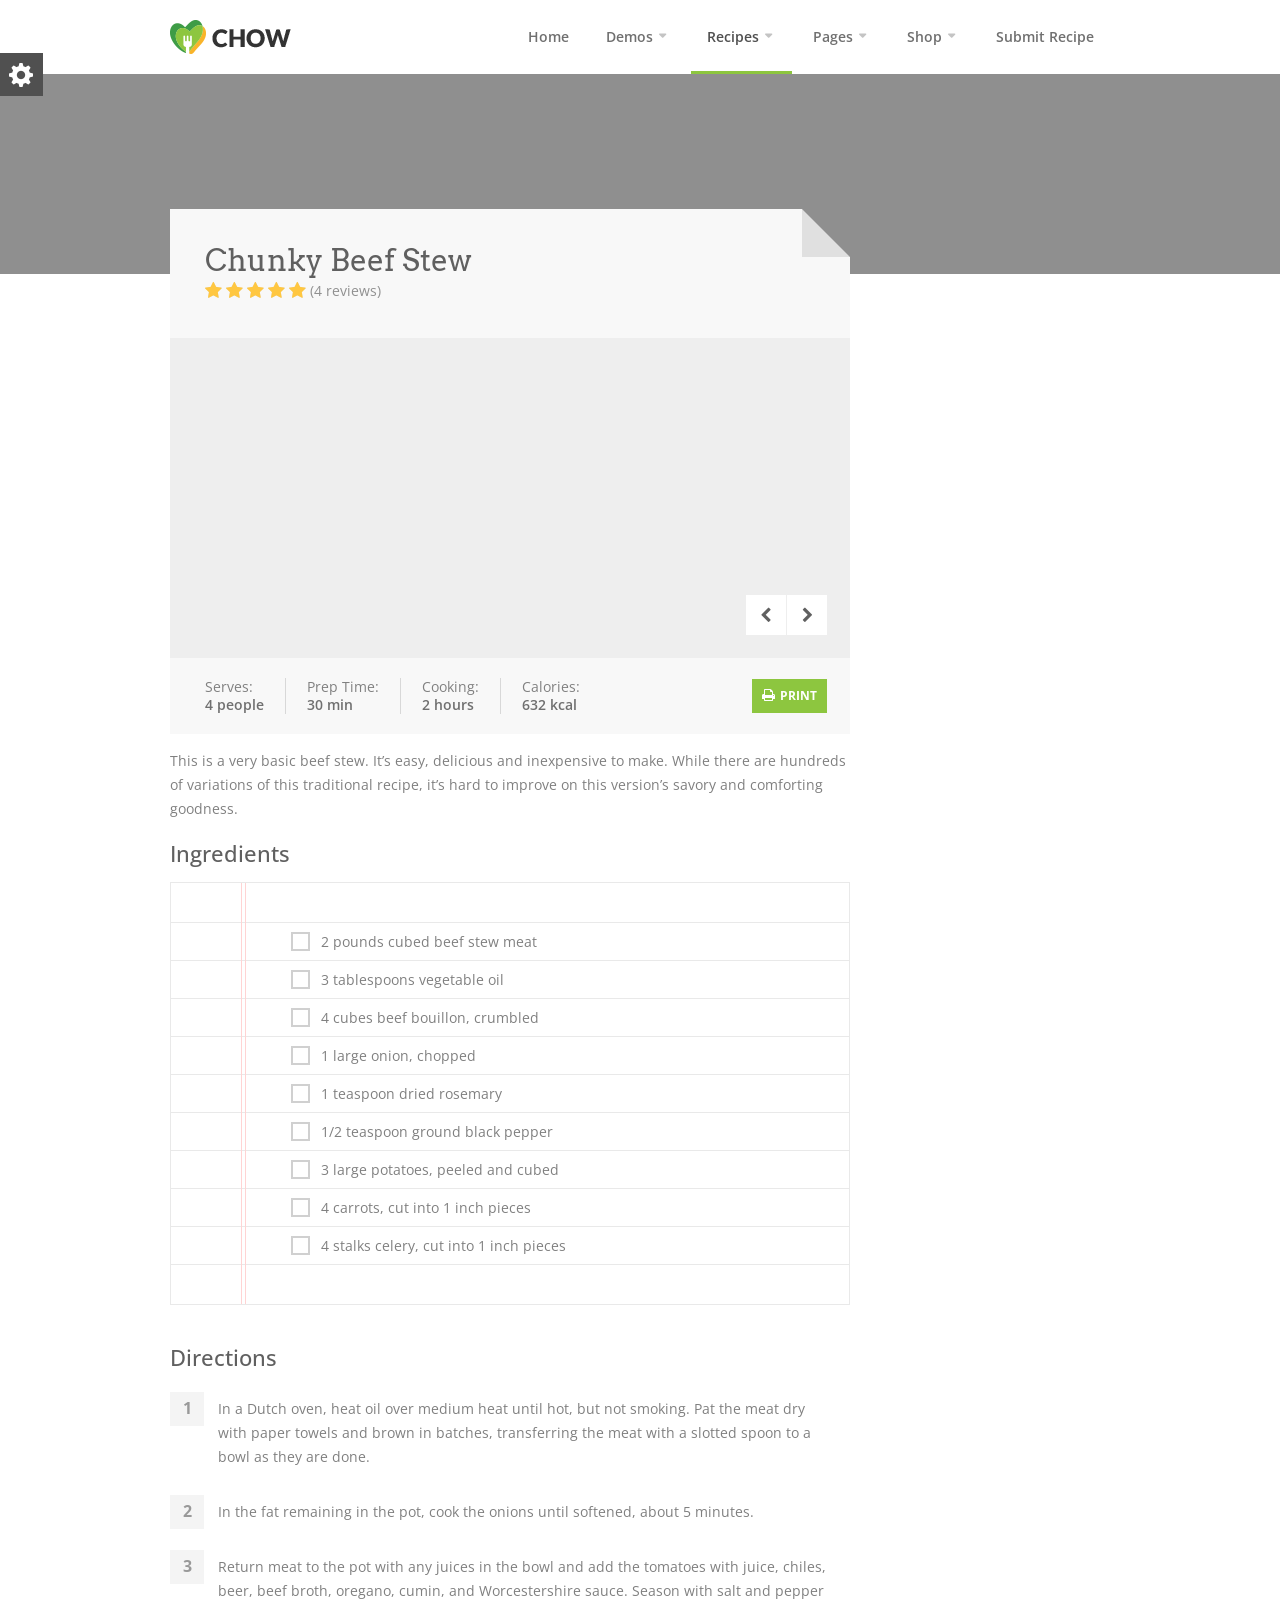
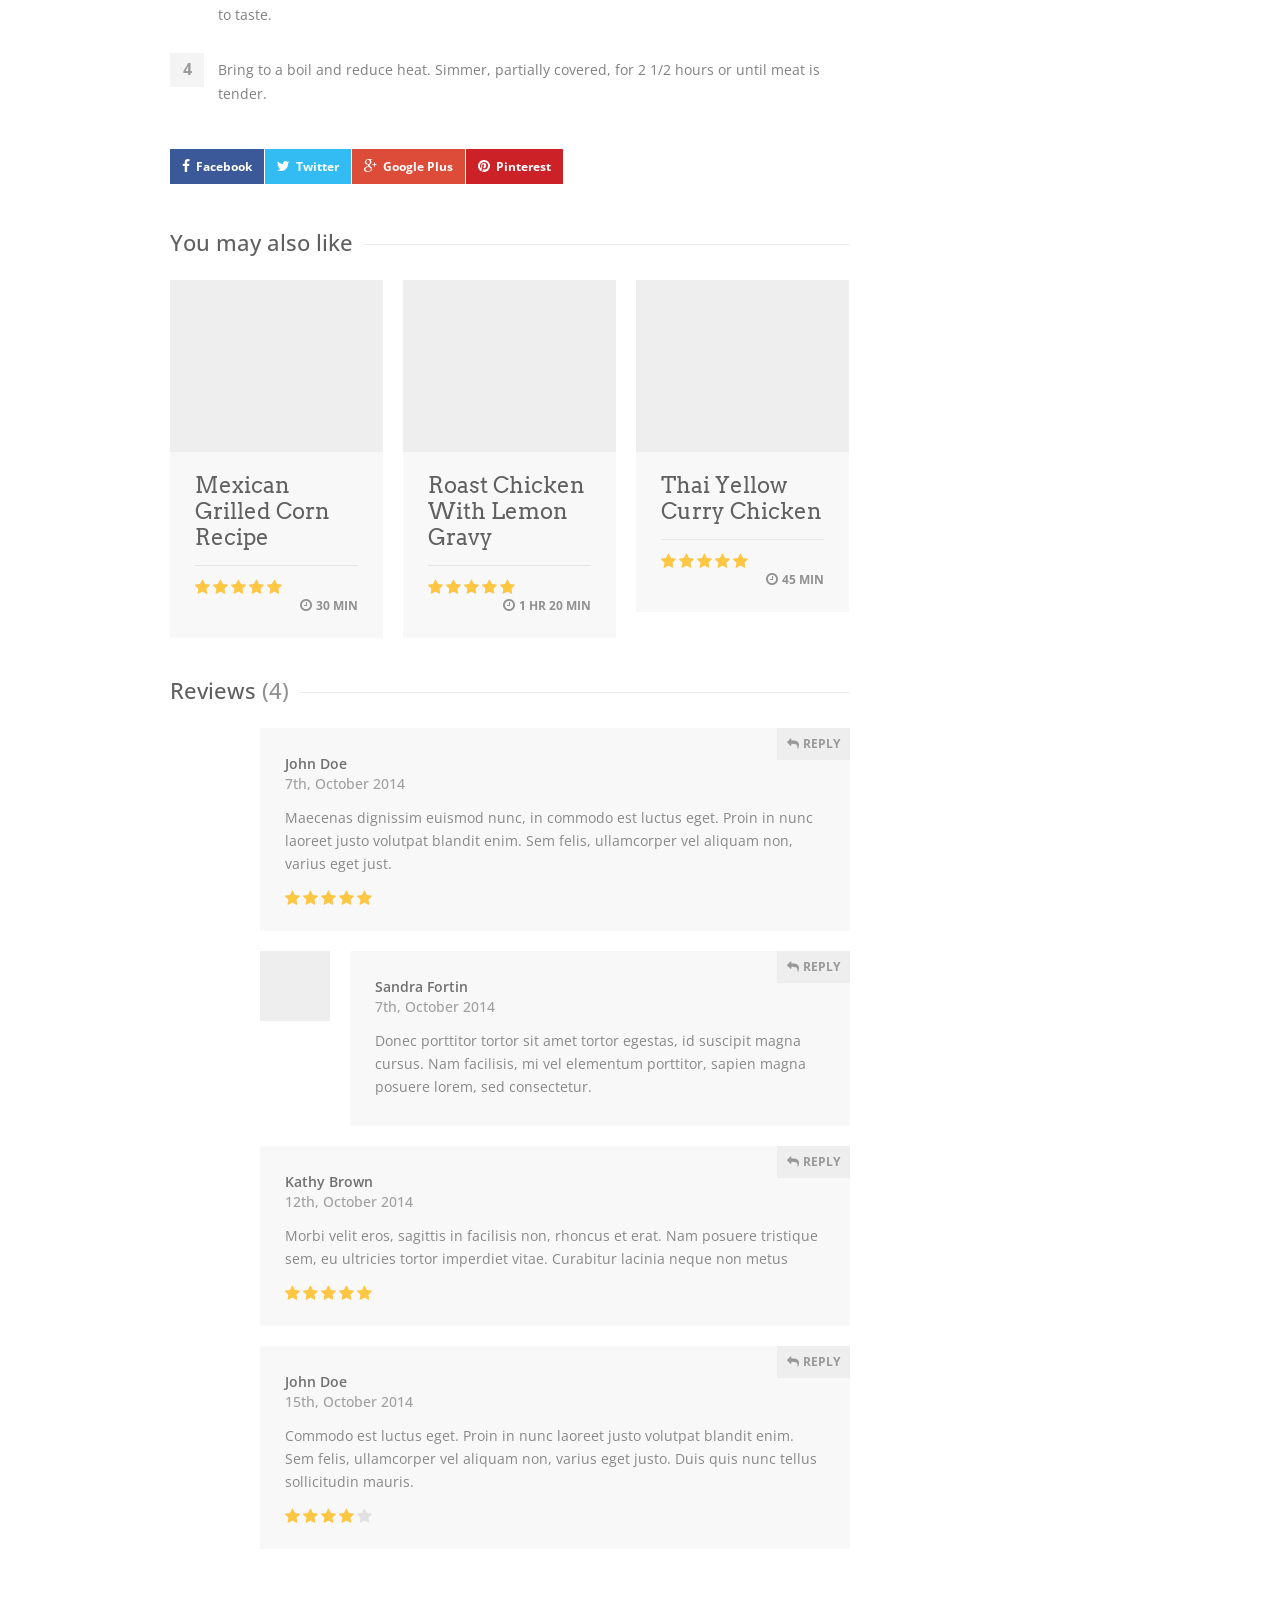
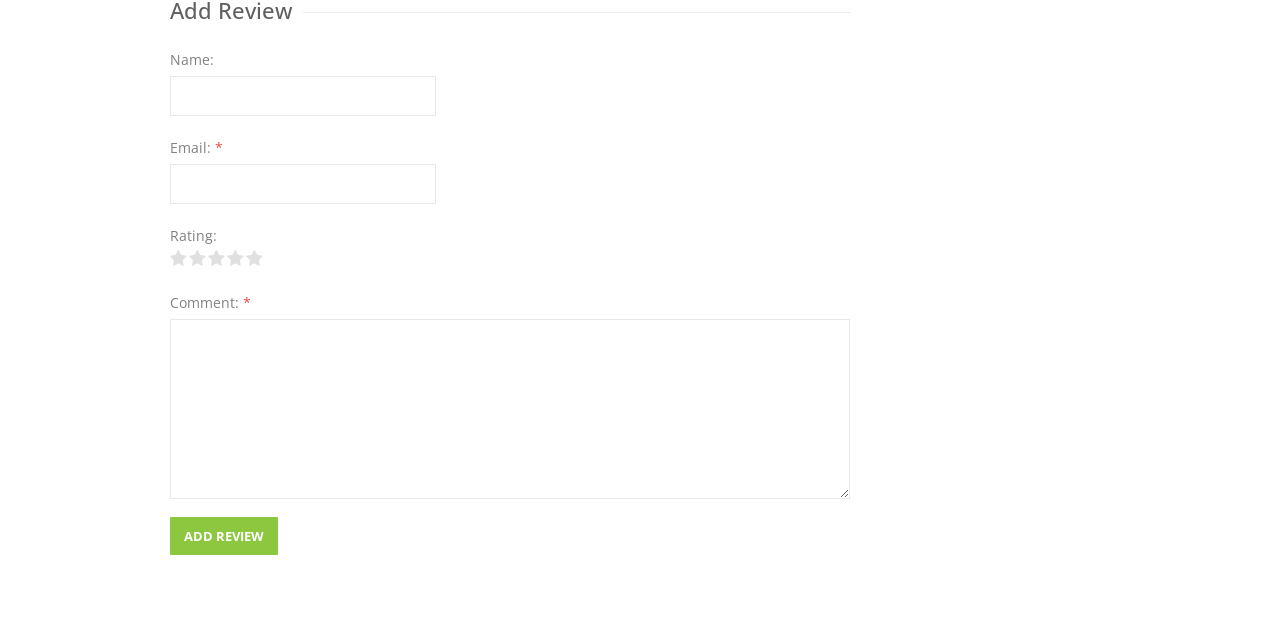
==== recipe-page-1.html @ bdd8e7c2 "setup CNAME" ====
<!DOCTYPE html>
<!--[if IE 8 ]><html class="ie ie8" lang="en"> <![endif]-->
<!--[if (gte IE 9)|!(IE)]><!--><html lang="en"> <!--<![endif]-->
<head>

<!-- Basic Page Needs
================================================== -->
<meta charset="utf-8">
<title>Chow</title>

<!-- Mobile Specific Metas
================================================== -->
<meta name="viewport" content="width=device-width, initial-scale=1, maximum-scale=1">

<!-- CSS
================================================== -->
<link rel="stylesheet" href="css/style.css">
<link rel="stylesheet" href="css/colors/green.css" id="colors">

<!--[if lt IE 9]>
	<script src="http://html5shim.googlecode.com/svn/trunk/html5.js"></script>
<![endif]-->

</head>

<body>

<!-- Wrapper -->
<div id="wrapper">


<!-- Header
================================================== -->
<header id="header">

<!-- Container -->
<div class="container">

	<!-- Logo / Mobile Menu -->
	<div class="three columns">
		<div id="logo">
			<h1><a href="index.html"><img src="images/logo.png" alt="Chow" /></a></h1>
		</div>
	</div>


<!-- Navigation
================================================== -->
<div class="thirteen columns navigation">

	<nav id="navigation" class="menu nav-collapse">
		<ul>
			<li><a href="index.html">Home</a></li>

			<li><a href="#">Demos</a>
				<ul>
					<li><a href="index.html">Grid Homepage</a></li>
					<li><a href="index-2.html">List Homepage</a></li>
					<li><a href="index-3.html">Boxed Version</a></li>
				</ul>
			</li>

			<li><a href="#" id="current">Recipes</a>
				<ul>
					<li><a href="browse-recipes.html">Browse Recipes</a></li>
					<li><a href="recipe-page-1.html">Recipe Page #1</a></li>
					<li><a href="recipe-page-2.html">Recipe Page #2</a></li>
				</ul>
			</li>

			<li><a href="#">Pages</a>
				<ul>
					<li><a href="shortcodes.html">Shortcodes</a></li>
					<li><a href="typography.html">Typography</a></li>
					<li><a href="contact.html">Contact</a></li>
				</ul>
			</li>

			<li><a href="#">Shop</a>
				<ul>
					<li><a href="shop.html">Shop</a></li>
					<li><a href="product-page.html">Product Page</a></li>
				</ul>
			</li>

			<li><a href="submit-recipe.html">Submit Recipe</a></li>
		</ul>
	</nav>

</div>

</div>
<!-- Container / End -->
</header>


<!-- Recipe Background -->
<div class="recipeBackground">
	<img src="images/recipeBackground.jpg" alt="" />
</div>


<!-- Content
================================================== -->
<div class="container" itemscope itemtype="http://schema.org/Recipe">

	<!-- Recipe -->
	<div class="twelve columns">
	<div class="alignment">

		<!-- Header -->
		<section class="recipe-header">
			<div class="title-alignment">
				<h2>Chunky Beef Stew</h2>
				<div class="rating five-stars">
					<div class="star-rating"></div>
					<div class="star-bg"></div>
				</div>
				<span><a href="#reviews">(4 reviews)</a></span>
			</div>
		</section>
		

		<!-- Slider -->
		<div class="recipeSlider rsDefault">
		    <img itemprop="image" class="rsImg" src="images/recipePhoto-01.jpg" alt="" />
		    <img itemprop="image" class="rsImg" src="images/recipePhoto-02.jpg" alt="" />
		</div>


		<!-- Details -->
		<section class="recipe-details" itemprop="nutrition">
			<ul>
				<li>Serves: <strong itemprop="recipeYield">4 people</strong></li>
				<li>Prep Time: <strong itemprop="prepTime">30 min</strong></li>
				<li>Cooking: <strong itemprop="cookTime">2 hours</strong></li>
				<li>Calories: <strong itemprop="calories">632 kcal</strong></li>
			</ul>
			<a href="#" class="print"><i class="fa fa-print"></i> Print</a>
			<div class="clearfix"></div>
		</section>


		<!-- Text -->
		<p itemprop="description">This is a very basic beef stew. It’s easy, delicious and inexpensive to make. While there are hundreds of variations of this traditional recipe, it’s hard to improve on this version’s savory and comforting goodness.</p>


		<!-- Ingredients -->
		<h3>Ingredients</h3>
		<ul class="ingredients">
			<li>
				<input id="check-1" type="checkbox" name="check" value="check-1">
				<label itemprop="ingredients" for="check-1">2 pounds cubed beef stew meat</label>
			</li>

			<li>
				<input id="check-2" type="checkbox" name="check" value="check-2">
				<label itemprop="ingredients" for="check-2">3 tablespoons vegetable oil</label>
			</li>

			<li>
				<input id="check-3" type="checkbox" name="check" value="check-3">
				<label itemprop="ingredients" for="check-3">4 cubes beef bouillon, crumbled</label>
			</li>

			<li>
				<input id="check-4" type="checkbox" name="check" value="check-4">
				<label itemprop="ingredients" for="check-4">1 large onion, chopped</label>
			</li>

			<li>
				<input id="check-5" type="checkbox" name="check" value="check-5">
				<label itemprop="ingredients" for="check-5">1 teaspoon dried rosemary</label>
			</li>

			<li>
				<input id="check-6" type="checkbox" name="check" value="check-6">
				<label itemprop="ingredients" for="check-6">1/2 teaspoon ground black pepper</label>
			</li>	

			<li>
				<input id="check-7" type="checkbox" name="check" value="check-7">
				<label itemprop="ingredients" for="check-7">3 large potatoes, peeled and cubed </label>
			</li>	

			<li>
				<input id="check-8" type="checkbox" name="check" value="check-8">
				<label itemprop="ingredients" for="check-8">4 carrots, cut into 1 inch pieces</label>
			</li>	

			<li>
				<input id="check-9" type="checkbox" name="check" value="check-9">
				<label itemprop="ingredients" for="check-9">4 stalks celery, cut into 1 inch pieces</label>
			</li>										
		</ul>


		<!-- Directions -->
		<h3>Directions</h3>
		<ol class="directions" itemprop="recipeInstructions">
			<li >In a Dutch oven, heat oil over medium heat until hot, but not smoking. Pat the meat dry with paper towels and brown in batches, transferring the meat with a slotted spoon to a bowl as they are done.</li>
			<li>In the fat remaining in the pot, cook the onions until softened, about 5 minutes. </li>
			<li>Return meat to the pot with any juices in the bowl and add the tomatoes with juice, chiles, beer, beef broth, oregano, cumin, and Worcestershire sauce. Season with salt and pepper to taste.</li>
			<li>Bring to a boil and reduce heat. Simmer, partially covered, for 2 1/2 hours or until meat is tender.</li>
		</ol>


		<!-- Share Post -->
		<ul class="share-post">
			<li><a href="#" class="facebook-share">Facebook</a></li>
			<li><a href="#" class="twitter-share">Twitter</a></li>
			<li><a href="#" class="google-plus-share">Google Plus</a></li>
			<li><a href="#" class="pinterest-share">Pinterest</a></li>

			<!-- <li><a href="#add-review" class="rate-recipe">Add Review</a></li> -->
		</ul>
		<div class="clearfix"></div>

		
		<!-- Meta -->
<!--  		<div class="post-meta">
			By <a href="#" itemprop="author">Sandra Fortin</a>, on
			<meta itemprop="datePublished" content="2014-30-10">30th November, 2014</meta>
		</div>  -->


		<div class="margin-bottom-40"></div>


		<!-- Headline -->
 		<h3 class="headline">You may also like</h3>
		<span class="line margin-bottom-35"></span>
		<div class="clearfix"></div>

		<div class="related-posts">
		<!-- Recipe #1 -->
			<div class="four recipe-box columns">

				<!-- Thumbnail -->
				<div class="thumbnail-holder">
					<a href="#">
						<img src="images/recipeThumb-01a.jpg" alt=""/>
						<div class="hover-cover"></div>
						<div class="hover-icon">View Recipe</div>
					</a>
				</div>

				<!-- Content -->
				<div class="recipe-box-content">
					<h3><a href="#">Mexican Grilled Corn Recipe</a></h3>
					
					<div class="rating five-stars">
						<div class="star-rating"></div>
						<div class="star-bg"></div>
					</div>

					<div class="recipe-meta"><i class="fa fa-clock-o"></i> 30 min</div>

					<div class="clearfix"></div>
				</div>
			</div>

			<!-- Recipe #2 -->
			<div class="four recipe-box columns">

				<!-- Thumbnail -->
				<div class="thumbnail-holder">
					<a href="#">
						<img src="images/recipeThumb-07a.jpg" alt=""/>
						<div class="hover-cover"></div>
						<div class="hover-icon">View Recipe</div>
					</a>
				</div>
				
				<!-- Content -->
				<div class="recipe-box-content">
					<h3><a href="#">Roast Chicken With Lemon Gravy</a></h3>
					
					<div class="rating five-stars">
						<div class="star-rating"></div>
						<div class="star-bg"></div>
					</div>

					<div class="recipe-meta"><i class="fa fa-clock-o"></i> 1 hr 20 min</div>

					<div class="clearfix"></div>
				</div>
			</div>

			<!-- Recipe #3 -->
			<div class="four recipe-box columns">

				<!-- Thumbnail -->
				<div class="thumbnail-holder">
					<a href="#">
						<img src="images/recipeThumb-03a.jpg" alt=""/>
						<div class="hover-cover"></div>
						<div class="hover-icon">View Recipe</div>
					</a>
				</div>
				
				<!-- Content -->
				<div class="recipe-box-content">
					<h3><a href="#">Thai Yellow Curry Chicken</a></h3>
					
					<div class="rating five-stars">
						<div class="star-rating"></div>
						<div class="star-bg"></div>
					</div>

					<div class="recipe-meta"><i class="fa fa-clock-o"></i> 45 min</div>

					<div class="clearfix"></div>
				</div>
			</div>
		</div>
		<div class="clearfix"></div>


		<div class="margin-top-15"></div>


		<!-- Comments
		================================================== -->
		<h3 class="headline">Reviews <span class="comments-amount">(4)</span></h3><span class="line"></span><div class="clearfix"></div>
		
			<!-- Reviews -->
			<section class="comments" id="reviews">

				<ul>
					<li>
						<div class="avatar"><img src="http://www.gravatar.com/avatar/00000000000000000000000000000000?d=mm&amp;s=70" alt="" /></div>
						<div class="comment-content"><div class="arrow-comment"></div>
							<div class="comment-by"><strong>John Doe</strong><span class="date">7th, October 2014</span>
								<a href="#" class="reply"><i class="fa fa-reply"></i> Reply</a>
							</div>
							<p>Maecenas dignissim euismod nunc, in commodo est luctus eget. Proin in nunc laoreet justo volutpat blandit enim. Sem felis, ullamcorper vel aliquam non, varius eget just.</p>
							<div class="rating five-stars">
								<div class="star-rating"></div>
								<div class="star-bg"></div>
							</div>
						</div>

						<!-- Second Level -->
						<ul>
							<li>
								<div class="avatar"><img src="images/author-photo.png" alt="" /></div>
								<div class="comment-content"><div class="arrow-comment"></div>
								<div class="comment-by"><strong>Sandra Fortin</strong><span class="date">7th, October 2014</span>
								<a href="#" class="reply"><i class="fa fa-reply"></i> Reply</a>
								</div>
								<p>Donec porttitor tortor sit amet tortor egestas, id suscipit magna cursus. Nam facilisis, mi vel elementum porttitor, sapien magna posuere lorem, sed consectetur.</p>
								</div>
							</li>
						</ul>

					</li>

					<li>
						<div class="avatar"><img src="http://www.gravatar.com/avatar/00000000000000000000000000000000?d=mm&amp;s=70" alt="" /></div>
						<div class="comment-content"><div class="arrow-comment"></div>
							<div class="comment-by"><strong>Kathy Brown</strong><span class="date">12th, October 2014</span>
								<a href="#" class="reply"><i class="fa fa-reply"></i> Reply</a>
							</div>
							<p>Morbi velit eros, sagittis in facilisis non, rhoncus et erat. Nam posuere tristique sem, eu ultricies tortor imperdiet vitae. Curabitur lacinia neque non metus</p>
							<div class="rating ive-stars">
									<div class="star-rating"></div>
									<div class="star-bg"></div>
							</div>
						</div>
					</li>

					<li>
						<div class="avatar"><img src="http://www.gravatar.com/avatar/00000000000000000000000000000000?d=mm&amp;s=70" alt="" /> </div>
						<div class="comment-content"><div class="arrow-comment"></div>
							<div class="comment-by"><strong>John Doe</strong><span class="date">15th, October 2014</span>
								<a href="#" class="reply"><i class="fa fa-reply"></i> Reply</a>
							</div>
							<p>Commodo est luctus eget. Proin in nunc laoreet justo volutpat blandit enim. Sem felis, ullamcorper vel aliquam non, varius eget justo. Duis quis nunc tellus sollicitudin mauris.</p>
							<div class="rating four-stars">
								<div class="star-rating"></div>
								<div class="star-bg"></div>
							</div>
						</div>

					</li>
				 </ul>

			</section>
			<div class="clearfix"></div>
			<br>


		<!-- Add Comment
		================================================== -->

		<h3 class="headline">Add Review</h3><span class="line margin-bottom-35"></span><div class="clearfix"></div>
		
		<!-- Add Comment Form -->
		<form id="add-review" class="add-comment">
			<fieldset>

				<div>
					<label>Name:</label>
					<input type="text" value=""/>
				</div>
					
				<div>
					<label>Email: <span>*</span></label>
					<input type="text" value=""/>
				</div>

				<div>
					<label>Rating:</label>
					<span class="rate">
						<span class="star"></span>
						<span class="star"></span>
						<span class="star"></span>
						<span class="star"></span>
						<span class="star"></span>
					</span>
				</div>
				<div class="clearfix"></div>

				<div>
					<label>Comment: <span>*</span></label>
					<textarea cols="40" rows="3"></textarea>
				</div>

			</fieldset>

			<a href="#" class="button medium color">Add Review</a>
			<div class="clearfix"></div>

		</form>

	</div>
	</div>


<!-- Sidebar
================================================== -->
<div class="four columns">

	<!-- Search Form -->
	<div class="widget search-form">
		<nav class="search">
			<form action="#" method="get">
				<button><i class="fa fa-search"></i></button>
				<input class="search-field" type="text" placeholder="Search for recipes" value=""/>
			</form>
		</nav>
		<div class="clearfix"></div>
	</div>


	<!-- Author Box -->
	<div class="widget">
		<div class="author-box">
			<span class="title">Author</span>
			<span class="name">Sandra <br> Fortin</span>
			<span class="contact"><a href="mailto:sandra@chow.com">sandra@chow.com</a></span>
			<img src="images/author-photo.png" alt="">
			<p>I'm Sandra and this is where I share my stuff. I am madly in love with food. You will find a balance of healthy recipes, comfort food and indulgent desserts.</p>
		</div>
	</div>


	<!-- Popular Recipes -->
	<div class="widget">
		<h4 class="headline">Popular Recipes</h4>
		<span class="line margin-bottom-30"></span>
		<div class="clearfix"></div>
		
		<!-- Recipe #1 -->
		<a href="#" class="featured-recipe">
			<img src="images/featuredRecipe-01.jpg" alt="">

			<div class="featured-recipe-content">
				<h4>Choclate Cake With Green Tea Cream</h4>
			
				<div class="rating five-stars">
					<div class="star-rating"></div>
					<div class="star-bg"></div>
				</div>
			</div>
			<div class="post-icon"></div>
		</a>

		<!-- Recipe #2 -->
		<a href="#" class="featured-recipe">
			<img src="images/featuredRecipe-02.jpg" alt="">

			<div class="featured-recipe-content">
				<h4>Mexican Grilled Corn Recipe</h4>
			
				<div class="rating five-stars">
					<div class="star-rating"></div>
					<div class="star-bg"></div>
				</div>
			</div>
			<div class="post-icon"></div>
		</a>

		<!-- Recipe #3 -->
		<a href="#" class="featured-recipe">
			<img src="images/featuredRecipe-03.jpg" alt="">

			<div class="featured-recipe-content">
				<h4>Pollo Borracho With Homemade Tortillas</h4>
			
				<div class="rating five-stars">
					<div class="star-rating"></div>
					<div class="star-bg"></div>
				</div>
			</div>
			<div class="post-icon"></div>
		</a>

		<div class="clearfix"></div>
	</div>


	<!-- Popular Recipes -->
	<div class="widget">
		<h4 class="headline">Share</h4>
		<span class="line margin-bottom-30"></span>
		<div class="clearfix"></div>
		
		<ul class="share-buttons">
			<li class="facebook-share">
				<a href="#">
					<span class="counter">1,234</span>
					<span class="counted">Fans</span>
					<span class="action-button">Like</span>
				</a>
			</li>

			<li class="twitter-share">
				<a href="#">
					<span class="counter">863</span>
					<span class="counted">Followers</span>
					<span class="action-button">Follow</span>
				</a>
			</li>

			<li class="google-plus-share">
				<a href="#">
					<span class="counter">902</span>
					<span class="counted">Followers</span>
					<span class="action-button">Follow</span>
				</a>
			</li>
		</ul>
		<div class="clearfix"></div>
	</div>

</div>


</div>
<!-- Container / End -->


</div>
<!-- Wrapper / End -->


<!-- Footer
================================================== -->
<div id="footer">

	<!-- Container -->
	<div class="container">

		<div class="five columns">
			<!-- Headline -->
			<h3 class="headline footer">About</h3>
			<span class="line"></span>
			<div class="clearfix"></div>
			<p>Cras at ultrices erat, sed vulputate eros. Nunc at augue gravida est fermentum vulputate. Pellentesque et ipsum in dui malesuada tempus.</p>
		</div>

		<div class="three columns">

			<!-- Headline -->
			<h3 class="headline footer">Archives</h3>
			<span class="line"></span>
			<div class="clearfix"></div>

			<ul class="footer-links">
				<li><a href="#">June 2014</a></li>
				<li><a href="#">July 2014</a></li>
				<li><a href="#">August 2014</a></li>
				<li><a href="#">September 2014</a></li>
				<li><a href="#">November 2014</a></li>
			</ul>

		</div>

		<div class="three columns">

			<!-- Headline -->
			<h3 class="headline footer">Recipes</h3>
			<span class="line"></span>
			<div class="clearfix"></div>

			<ul class="footer-links">
				<li><a href="browse-recipes.html">Browse Recipes</a></li>
				<li><a href="recipe-page-1.html">Recipe Page</a></li>
				<li><a href="submit-recipe.html">Submit Recipe</a></li>
			</ul>

		</div>

		<div class="five columns">

			<!-- Headline -->
			<h3 class="headline footer">Newsletter</h3>
			<span class="line"></span>
			<div class="clearfix"></div>
			<p>Sign up to receive email updates on new product announcements, gift ideas, sales and more.</p>

			<form action="#" method="get">
				<input class="newsletter" type="text" placeholder="mail@example.com" value=""/>
				<button class="newsletter-btn" type="submit">Subscribe</button>

			</form>
		</div>

	</div>
	<!-- Container / End -->

</div>
<!-- Footer / End -->

<!-- Footer Bottom / Start -->
<div id="footer-bottom">

	<!-- Container -->
	<div class="container">

		<div class="eight columns">© Copyright 2014 by <a href="#">Chow</a>. All Rights Reserved.</div>

	</div>
	<!-- Container / End -->

</div>
<!-- Footer Bottom / End -->

<!-- Back To Top Button -->
<div id="backtotop"><a href="#"></a></div>



<!-- Java Script
================================================== -->
<script src="scripts/jquery-1.11.0.min.js"></script>
<script src="scripts/jquery-migrate-1.2.1.min.js"></script>
<script src="scripts/jquery.superfish.js"></script>
<script src="scripts/jquery.royalslider.min.js"></script>
<script src="scripts/responsive-nav.js"></script>
<script src="scripts/hoverIntent.js"></script>
<script src="scripts/isotope.pkgd.min.js"></script>
<script src="scripts/chosen.jquery.min.js"></script>
<script src="scripts/jquery.tooltips.min.js"></script>
<script src="scripts/jquery.magnific-popup.min.js"></script>
<script src="scripts/jquery.pricefilter.js"></script>
<script src="scripts/custom.js"></script>


<!-- Style Switcher
================================================== -->
<script src="scripts/switcher.js"></script>

<div id="style-switcher">
	<h2>Style Switcher <a href="#"></a></h2>
	
	<div>
		<h3>Predefined Colors</h3>
		<ul class="colors" id="color1">
			<li><a href="#" class="green" title="Green"></a></li>
			<li><a href="#" class="blue" title="Blue"></a></li>
			<li><a href="#" class="orange" title="Orange"></a></li>
			<li><a href="#" class="navy" title="Navy"></a></li>
			<li><a href="#" class="yellow" title="Yellow"></a></li>
			<li><a href="#" class="peach" title="Peach"></a></li>
			<li><a href="#" class="beige" title="Beige"></a></li>
			<li><a href="#" class="purple" title="Purple"></a></li>
			<li><a href="#" class="celadon" title="Celadon"></a></li>
			<li><a href="#" class="pink" title="Pink"></a></li>
			<li><a href="#" class="red" title="Red"></a></li>
			<li><a href="#" class="brown" title="Brown"></a></li>
			<li><a href="#" class="cherry" title="Cherry"></a></li>
			<li><a href="#" class="cyan" title="Cyan"></a></li>
			<li><a href="#" class="gray" title="Gray"></a></li>
			<li><a href="#" class="darkcol" title="Dark"></a></li>
		</ul>
		
	</div>
	
	<div id="reset"><a href="#" class="button color">Reset</a></div>
		
</div>


</body>
</html>
---- css/style.css ----
/*
* Author: Vasterad
* Template: Chow
* URL: http://themeforest.net/user/Vasterad/
*/


/* ------------------------------------------------------------------- */
/* Import Section
---------------------------------------------------------------------- */
@import url("base.css");				/* Default Reset, Typography, Forms, etc. */
@import url("responsive.css");			/* Responsive Grid */
@import url("font-awesome.css");		/* Font Awesome Icons */
@import url("http://fonts.googleapis.com/css?family=Open+Sans:400,300,600,700,800");
@import url("http://fonts.googleapis.com/css?family=Arvo");


/* ------------------------------------------------------------------- */
/* Table of Contents
----------------------------------------------------------------------

1. Header
2. Navigation
3. SCEditor
4. Miscellaneous
5. Shortcodes
6. Royal Slider
7. Recipes
8. Sidebar
9. Shop
10. Magnific Popup
11. Media Queries


/* ------------------------------------------------------------------- */
/* Header
---------------------------------------------------------------------- */
#header {
	z-index: 999;
	background: #fff;
	position: relative;
	width: 100%;
	min-height: 74px;
}


/* Logo
------------------------------------*/
#logo { margin-top: 20px; }
.boxed #logo { margin-top: 35px; }

#logo a img {
	float: left;
	width: auto;
	height: 34px;
}

.boxed #logo a img {
	height: 37px;
}


/* ------------------------------------------------------------------- */
/* Navigation
---------------------------------------------------------------------- */
#navigation { float: right; }

.js .selectnav { display: none; }

.menu ul {
	margin: 0;
	padding: 0;
	list-style: none;
}

.menu ul li {
	position: relative;
	margin-left: 5px;
}

.menu ul ul {
	position: absolute;
	display: none;
	top: 100%;
	left: 0;
	z-index: 100;
	width: 175px;
}

.menu > ul li { float: left; }
.menu ul li:hover > ul { display: block; }

.menu ul a {
	display: block;
	position: relative;
}

.menu ul ul ul {
	top: 0;
	left: 100%;
}


/* Main Styles */
.menu ul a { text-decoration: none; }

.menu ul > li > a {
	color: #707070;
	font-weight: 600;
	font-size: 14px;
	line-height: 18px;
	padding: 28px 16px 25px 16px;
	overflow: hidden;
	border-bottom: 3px solid transparent;
}

#current { border-bottom: 3px solid #808080; color: #505050; }

.menu ul li a:hover,
.menu ul > li:hover > a {
	border-bottom: 3px solid #808080;
	color: #505050;
}

.menu ul li a {
	-webkit-transition: border 150ms ease-in-out, color 150ms ease-in-out;
	-moz-transition: border 150ms ease-in-out, color 150ms ease-in-out;
	-o-transition: border 150ms ease-in-out, color 150ms ease-in-out;
	-ms-transition: border 150ms ease-in-out, color 150ms ease-in-out;
	transition: border 150ms ease-in-out, color 150ms ease-in-out;
}

/* Alternative Styles */
.menu.alternative ul li {
	position: relative;
	margin-left: 0;
}

.menu.alternative {
	background-color: #f2f2f2;
	width: 100%;
	margin: 35px 0 25px 0;
}

.menu.alternative ul > li > a {
	color: #fff;
	font-weight: 600;
	font-size: 14px;
	line-height: 18px;
	padding: 17px 20px;
	overflow: hidden;
	border-bottom: 0;
	color: #808080;
}

.alternative #current {
	border-bottom: 0;
	background-color: #eaeaea;
	color: #808080;
}

.alternative #current:hover,
.menu.alternative ul li a:hover,
.menu.alternative ul > li.sfHover > a {
	border-bottom: 0;
	color: #fff !important;
	background-color: #808080 !important;
}

.menu.alternative ul li a,
.alternative.sf-arrows .sf-with-ul:hover:after {
	-webkit-transition: all 0.2s ease-in-out;
	-moz-transition: all 0.2s ease-in-out;
	-o-transition:all 0.2s ease-in-out;
	-ms-transition: all 0.2s ease-in-out;
	transition: all 0.2s ease-in-out;
}

.alternative.sf-arrows .sf-with-ul:hover:after,
.alternative.sf-arrows ul > li.sfHover .sf-with-ul:after {
	color: #fff;
}

.alternative.menu ul ul {
	border-top: 0;
	margin: 0;
}

.alternative.menu ul ul li a {
	font-weight: 500;
	text-transform: none;
	color: #9c9c9c;
	font-size: 13px;
	line-height: 18px;
	padding: 10px 16px !important;
	border: 0;
}


/* Drop-Down */
.menu ul ul {
	background-color: #333;
	z-index: 999;
	border-top: 3px solid #808080;
	margin: -3px 0 0 0;
}

.menu > ul ul li:hover > a {
	border-bottom: 0;
	background: transparent;
}

.menu ul ul li {
	margin: 0;
	padding: 0;
	width: 100%;
}

.menu ul ul li a {
	font-weight: 500;
	text-transform: none;
	color: #9c9c9c;
	font-size: 13px;
	line-height: 18px;
	padding: 10px 16px !important;
	border: 0;
}

.menu ul ul li { border-top: 1px solid #484848; }
.menu ul ul li:first-child { border: none; }

.menu ul ul li a:hover {
	color: #fff;
	background-color: #3a3a3a;
	border: 0;
}

.menu ul ul li a,
.sf-arrows ul li ul a.sf-with-ul:after {
	-webkit-transition: all 100ms ease-in-out;
	-moz-transition: all 100ms ease-in-out;
	-o-transition: all 100ms ease-in-out;
	-ms-transition: all 100ms ease-in-out;
	transition: all 100ms ease-in-out;
}

.menu ul ul ul {
	margin: 0 0 0 3px;
	border: none;
}

.sf-arrows .sf-with-ul:after {
	content: "";
	font-family: "FontAwesome";
	font-size: 12px;
	margin: 0 0 0 6px;
	top: -1px;
	position: relative;
	width: 11px;
	height: 5px;
	display: inline-block;
	color: #c4c4c4;
	float: right;
}

.sf-arrows ul li ul a.sf-with-ul:after {
	color: #777;
	right: 9px;
	top: 10px;
	position: absolute;
	content: "";
}

.sf-arrows ul li ul a:hover.sf-with-ul:after { color: #fff; }
.menu ul li ul li.sfHover { background: #3a3a3a; }

.nav-toggle { display: none; }


/* Mobile Navigation Styles */
@media only screen and (max-width: 990px) {

	.thirteen.columns.navigation { width: 100%; }

	a.nav-toggle {
		position: relative;
		width: 100%;
		display: inline-block;
		background-color: #f2f2f2;
		color: #808080;
		font-weight: 700;
		text-transform: uppercase;
		-webkit-font-smoothing: antialiased;
		-moz-osx-font-smoothing: grayscale;
		-webkit-touch-callout: none;
		-webkit-user-select: none;
		-moz-user-select: none;
		-ms-user-select: none;
		user-select: none;
		margin: 22px 0 0 0;
		padding: 11px 20px;
		-webkit-box-sizing: border-box;
		-moz-box-sizing: border-box;
		box-sizing: border-box;
		-webkit-transition: all 0.2s ease-in-out;
		-moz-transition: all 0.2s ease-in-out;
		-o-transition: all 0.2s ease-in-out;
		-ms-transition: all 0.2s ease-in-out;
		transition: all 0.2s ease-in-out;
	}

	a.nav-toggle.active {
		color: #fff;
		background-color: #808080;
	}

	#header { padding-bottom: 25px; }

	.nav-toggle:before {
		font-family: "FontAwesome";
		font-size: 21px;
		position: absolute;
		content: "";
		right: 16px;
		top: 12px;
		color: #888;
	}

	.nav-toggle.active::before {
		content: "";
		color: #fff;
	}

	.nav-collapse,
	.nav-collapse * {
		-moz-box-sizing: border-box;
		-webkit-box-sizing: border-box;
		box-sizing: border-box;
	}

	.nav-collapse,
	.nav-collapse ul {
		list-style: none;
		width: 100%;
		float: left;
		font-weight: 600;
		font-size: 14px;
	}

	.nav-collapse li {
		float: left;
		width: 100%;
		display: block;
		border-top: 1px solid #fff;
	}

	.nav-collapse a {
		background-color: #f0f0f0;
		text-decoration: none;
		width: 100%;
		float: left;
		padding: 12px 20px;
		color: #808080;
	}

	.nav-collapse ul ul a {
		padding-left: 30px;
		background-color: #f8f8f8;
		border: none;
	}

	.nav-collapse ul ul ul a { padding-left: 60px; }
	.nav-collapse ul ul ul ul a { padding-left: 90px; }

	.nav-collapse #current { border: none; color: #808080; }

	.nav-collapse ul li a:hover {
		background-color: #c0c0c0;
		color: #fff;
		-webkit-transition: all 0.2s ease-in-out;
		-moz-transition: all 0.2s ease-in-out;
		-o-transition: all 0.2s ease-in-out;
		-ms-transition: all 0.2s ease-in-out;
		transition: all 0.2s ease-in-out;
	}

	.nav-collapse ul {
		margin: 0;
		padding: 0;
		width: 100%;
		display: block;
		list-style: none;
	}

	.js .nav-collapse {
		clip: rect(0 0 0 0);
		max-height: 0;
		position: absolute;
		display: block;
		overflow: hidden;
		zoom: 1;
	}

	.nav-collapse.opened { max-height: 9999px; }

	.disable-pointer-events { pointer-events: none !important; }

	.nav-toggle {
		-webkit-tap-highlight-color: rgba(0,0,0,0);
		-webkit-touch-callout: none;
		-webkit-user-select: none;
		-moz-user-select: none;
		-ms-user-select: none;
		-o-user-select: none;
		user-select: none;
	}

}



/* ------------------------------------------------------------------- */

/* SCEditor
/* http://www.ssceditor.com/

/* Copyright (C) 2011-12, Sam Clarke (samclarke.com)

/* SCEditor is licensed under the MIT license:
/* http://www.opensource.org/licenses/mit-license.php

---------------------------------------------------------------------- */

div.sceditor-grip,
.sceditor-button div {
	background-image: url('../images/famfamfam.png');
	background-repeat: no-repeat;
	width: 16px;
	height: 16px;
}
.sceditor-button-youtube div {
	background-position: 0px 0px;
}
.sceditor-button-link div {
	background-position: 0px -16px;
}
.sceditor-button-unlink div {
	background-position: 0px -32px;
}
.sceditor-button-underline div {
	background-position: 0px -48px;
}
.sceditor-button-time div {
	background-position: 0px -64px;
}
.sceditor-button-table div {
	background-position: 0px -80px;
}
.sceditor-button-superscript div {
	background-position: 0px -96px;
}
.sceditor-button-subscript div {
	background-position: 0px -112px;
}
.sceditor-button-strike div {
	background-position: 0px -128px;
}
.sceditor-button-source div {
	background-position: 0px -144px;
}
.sceditor-button-size div {
	background-position: 0px -160px;
}
.sceditor-button-rtl div {
	background-position: 0px -176px;
}
.sceditor-button-right div {
	background-position: 0px -192px;
}
.sceditor-button-removeformat div {
	background-position: 0px -208px;
}
.sceditor-button-quote div {
	background-position: 0px -224px;
}
.sceditor-button-print div {
	background-position: 0px -240px;
}
.sceditor-button-pastetext div {
	background-position: 0px -256px;
}
.sceditor-button-paste div {
	background-position: 0px -272px;
}
.sceditor-button-outdent div {
	background-position: 0px -288px;
}
.sceditor-button-orderedlist div {
	background-position: 0px -304px;
}
.sceditor-button-maximize div {
	background-position: 0px -320px;
}
.sceditor-button-ltr div {
	background-position: 0px -336px;
}
.sceditor-button-left div {
	background-position: 0px -352px;
}
.sceditor-button-justify div {
	background-position: 0px -368px;
}
.sceditor-button-italic div {
	background-position: 0px -384px;
}
.sceditor-button-indent div {
	background-position: 0px -400px;
}
.sceditor-button-image div {
	background-position: 0px -416px;
}
.sceditor-button-horizontalrule div {
	background-position: 0px -432px;
}
.sceditor-button-format div {
	background-position: 0px -448px;
}
.sceditor-button-font div {
	background-position: 0px -464px;
}
.sceditor-button-emoticon div {
	background-position: 0px -480px;
}
.sceditor-button-email div {
	background-position: 0px -496px;
}
.sceditor-button-date div {
	background-position: 0px -512px;
}
.sceditor-button-cut div {
	background-position: 0px -528px;
}
.sceditor-button-copy div {
	background-position: 0px -544px;
}
.sceditor-button-color div {
	background-position: 0px -560px;
}
.sceditor-button-code div {
	background-position: 0px -576px;
}
.sceditor-button-center div {
	background-position: 0px -592px;
}
.sceditor-button-bulletlist div {
	background-position: 0px -608px;
}
.sceditor-button-bold div {
	background-position: 0px -624px;
}
div.sceditor-grip {
	background-position: 0px -640px;
	width: 10px;
	height: 10px;
}
.rtl div.sceditor-grip {
	background-position: 0px -650px;
	width: 10px;
	height: 10px;
}

.sceditor-container {
	position: relative;
	background: #fff;
	font-size: 13px;
	font-family: Arial, "Helvetica Neue", Helvetica, sans-serif;
	color: #222;
	line-height: 1;
	font-weight: bold;
	-webkit-border-radius: 4px;
	-moz-border-radius: 4px;
	border-radius: 4px;
	-moz-background-clip: padding;
	-webkit-background-clip: padding-box;
	background-clip: padding-box;
}

.sceditor-container,
.sceditor-container div,
div.sceditor-dropdown,
div.sceditor-dropdown div {
	padding: 0;
	margin: 0;
	z-index: 3;
}
.sceditor-container iframe,
.sceditor-container textarea {
	line-height: 1;
	border: 0;
	outline: none;
	font-family: Verdana, Arial, Helvetica, sans-serif;
	font-size: 13px;
	color: #111;
	padding: 0;
	margin: 5px;
	resize: none;
	background: #fff;
	display: block;
}
div.sceditor-resize-cover {
	position: absolute;
	top: 0;
	left: 0;
	background: #000;
	width: 100%;
	height: 100%;
	z-index: 10;
	opacity: 0.3;
}
.ie6 div.sceditor-resize-cover,
.ie7 div.sceditor-resize-cover,
.ie8 div.sceditor-resize-cover {
	background: #efefef;
}

.sceditor-container.ie6 {
	overflow: hidden;
}
div.sceditor-grip {
	overflow: hidden;
	width: 10px;
	height: 10px;
	cursor: pointer;
	position: absolute;
	bottom: 0;
	right: 0;
	z-index: 3;
}
.sceditor-maximize {
	position: fixed;
	top: 0;
	left: 0;
	height: 100% !important;
	width: 100% !important;
	-webkit-border-radius: 0;
	-moz-border-radius: 0;
	border-radius: 0;
	-moz-background-clip: padding;
	-webkit-background-clip: padding-box;
	background-clip: padding-box;
	z-index: 2000;
}
html.sceditor-maximize,
body.sceditor-maximize {
	height: 100%;
	width: 100%;
	padding: 0;
	margin: 0;
	overflow: hidden;
}
.ie6.sceditor-maximize {
	position: absolute;
}
.sceditor-maximize div.sceditor-grip {
	display: none;
}
.sceditor-maximize div.sceditor-toolbar {
	-webkit-border-radius: 0;
	-moz-border-radius: 0;
	border-radius: 0;
	-moz-background-clip: padding;
	-webkit-background-clip: padding-box;
	background-clip: padding-box;
}
/**
	 * Dropdown styleing
	 */
div.sceditor-dropdown {
	position: absolute;
	border: 1px solid #ccc;
	background: #fff;
	color: #333;
	z-index: 4000;
	padding: 10px;
	line-height: 1;
	-webkit-border-radius: 2px;
	-moz-border-radius: 2px;
	border-radius: 2px;
	-moz-background-clip: padding;
	-webkit-background-clip: padding-box;
	background-clip: padding-box;
	-webkit-box-shadow: 1px 2px 4px rgba(0, 0, 0, 0.2);
	-moz-box-shadow: 1px 2px 4px rgba(0, 0, 0, 0.2);
	box-shadow: 1px 2px 4px rgba(0, 0, 0, 0.2);
}
div.sceditor-dropdown a,
div.sceditor-dropdown a:link {
	color: #333;
}
div.sceditor-dropdown form {
	margin: 0;
}
div.sceditor-dropdown label {
	display: block;
	font-weight: bold;
	color: #3c3c3c;
	padding: 4px 0;
}
div.sceditor-dropdown input,
div.sceditor-dropdown textarea {
	font-family: Arial, "Helvetica Neue", Helvetica, sans-serif;
	outline: 0;
	padding: 4px;
	border: 1px solid #ccc;
	border-top-color: #888;
	margin: 0 0 .75em;
	-webkit-border-radius: 1px;
	-moz-border-radius: 1px;
	border-radius: 1px;
	-moz-background-clip: padding;
	-webkit-background-clip: padding-box;
	background-clip: padding-box;
}
div.sceditor-dropdown textarea {
	padding: 6px;
}
div.sceditor-dropdown input:focus,
div.sceditor-dropdown textarea:focus {
	border-color: #aaa;
	border-top-color: #666;
	-webkit-box-shadow: inset 0 1px 5px rgba(0, 0, 0, 0.1);
	-moz-box-shadow: inset 0 1px 5px rgba(0, 0, 0, 0.1);
	box-shadow: inset 0 1px 5px rgba(0, 0, 0, 0.1);
}
div.sceditor-dropdown .button {
	font-weight: bold;
	color: #444;
	padding: 6px 12px;
	background: #ececec;
	border: solid 1px #ccc;
	-webkit-border-radius: 2px;
	-moz-border-radius: 2px;
	border-radius: 2px;
	-moz-background-clip: padding;
	-webkit-background-clip: padding-box;
	background-clip: padding-box;
	cursor: pointer;
	margin: .3em 0 0;
}
div.sceditor-dropdown .button:hover {
	background: #f3f3f3;
	-webkit-box-shadow: 0 1px 1px rgba(0, 0, 0, 0.15);
	-moz-box-shadow: 0 1px 1px rgba(0, 0, 0, 0.15);
	box-shadow: 0 1px 1px rgba(0, 0, 0, 0.15);
}
div.sceditor-font-picker,
div.sceditor-fontsize-picker,
div.sceditor-format {
	padding: 6px 0;
}
div.sceditor-emoticons,
div.sceditor-more-emoticons,
div.sceditor-color-picker {
	padding: 0;
}
.sceditor-pastetext textarea {
	border: 1px solid #bbb;
	width: 20em;
}
.sceditor-emoticons img,
.sceditor-more-emoticons img {
	padding: 0;
	cursor: pointer;
	margin: 2px;
}
.sceditor-more {
	border-top: 1px solid #bbb;
	display: block;
	text-align: center;
	cursor: pointer;
	font-weight: bold;
	padding: 6px 0;
}
.sceditor-dropdown a:hover {
	background: #eee;
}
.sceditor-fontsize-option,
.sceditor-font-option,
.sceditor-format a {
	display: block;
	padding: 7px 10px;
	cursor: pointer;
	text-decoration: none;
	color: #222;
}
.sceditor-fontsize-option {
	padding: 7px 13px;
}
.sceditor-color-column {
	float: left;
}
.sceditor-color-option {
	display: block;
	border: 1px solid #fff;
	height: 10px;
	width: 10px;
	overflow: hidden;
}
.sceditor-color-option:hover {
	border: 1px solid #333;
}
/**
	 * Toolbar styleing
	 */
div.sceditor-toolbar {
	overflow: hidden;
	padding: 3px 5px 2px;
	background: #f7f7f7;
	line-height: 0;
	text-align: left;
	-webkit-user-select: none;
	-moz-user-select: none;
	-ms-user-select: none;
	user-select: none;
	-webkit-border-radius: 3px 3px 0 0;
	-moz-border-radius: 3px 3px 0 0;
	border-radius: 3px 3px 0 0;
	-moz-background-clip: padding;
	-webkit-background-clip: padding-box;
	background-clip: padding-box;
}
div.sceditor-group {
	display: inline-block;
	background: #ddd;
	margin: 1px 5px 1px 0;
	padding: 1px;
	border-bottom: 1px solid #aaa;
	-webkit-border-radius: 3px;
	-moz-border-radius: 3px;
	border-radius: 3px;
	-moz-background-clip: padding;
	-webkit-background-clip: padding-box;
	background-clip: padding-box;
}
.ie6 div.sceditor-group,
.ie7 div.sceditor-group {
	display: inline;
	zoom: 1;
}
.sceditor-button {
	float: left;
	cursor: pointer;
	padding: 3px 5px;
	width: 16px;
	height: 20px;
	-webkit-border-radius: 3px;
	-moz-border-radius: 3px;
	border-radius: 3px;
	-moz-background-clip: padding;
	-webkit-background-clip: padding-box;
	background-clip: padding-box;
	/* Needed for Safari 5? */
	text-indent: -9999px;
}
.ie .sceditor-button {
	text-indent: 0;
}
.ie6 .sceditor-button,
.ie7 .sceditor-button {
	float: none !important;
	display: inline;
	zoom: 1;
}
.ie6 .sceditor-button {
	padding: 0;
}
.ie6 .sceditor-button div {
	margin: 5px;
}
.ie7 .sceditor-button div {
	margin: 5px 0;
}
.sceditor-button:hover,
.sceditor-button:active,
.sceditor-button.active {
	background: #fff;
	-webkit-box-shadow: inset 1px 1px 0 rgba(0,0,0,0.3), inset -1px 0 rgba(0,0,0,0.3), inset 0 -1px 0 rgba(0,0,0,0.2);
	-moz-box-shadow: inset 1px 1px 0 rgba(0,0,0,0.3), inset -1px 0 rgba(0,0,0,0.3), inset 0 -1px 0 rgba(0,0,0,0.2);
	box-shadow: inset 1px 1px 0 rgba(0,0,0,0.3), inset -1px 0 rgba(0,0,0,0.3), inset 0 -1px 0 rgba(0,0,0,0.2);
}
.sceditor-button:active {
	background: #fff;
	-webkit-box-shadow: inset 1px 1px 0 rgba(0,0,0,0.3), inset -1px 0 rgba(0,0,0,0.3), inset 0 -1px 0 rgba(0,0,0,0.2), inset 0 0 8px rgba(0,0,0,0.3);
	-moz-box-shadow: inset 1px 1px 0 rgba(0,0,0,0.3), inset -1px 0 rgba(0,0,0,0.3), inset 0 -1px 0 rgba(0,0,0,0.2), inset 0 0 8px rgba(0,0,0,0.3);
	box-shadow: inset 1px 1px 0 rgba(0,0,0,0.3), inset -1px 0 rgba(0,0,0,0.3), inset 0 -1px 0 rgba(0,0,0,0.2), inset 0 0 8px rgba(0,0,0,0.3);
}
.sceditor-button.disabled:hover {
	background: inherit;
	cursor: default;
	-webkit-box-shadow: none;
	-moz-box-shadow: none;
	box-shadow: none;
}
.sceditor-button,
.sceditor-button div {
	display: block;
}
.sceditor-button div {
	margin: 2px 0;
	padding: 0;
	overflow: hidden;
	line-height: 0;
	font-size: 0;
	color: transparent;
}
.sceditor-button.disabled div {
	filter: alpha(opacity=30);
	opacity: 0.3;
}
.text .sceditor-button,
.text .sceditor-button div,
.sceditor-button.text,
.sceditor-button.text div,
.text-icon .sceditor-button,
.text-icon .sceditor-button div,
.sceditor-button.text-icon,
.sceditor-button.text-icon div {
	width: auto;
	overflow: visible;
	line-height: 16px;
	font-size: 1em;
	color: inherit;
	text-indent: 0;
}
.text .sceditor-button div,
.sceditor-button.text div {
	padding: 0 2px;
	background: none;
}
.text-icon .sceditor-button div,
.sceditor-button.text-icon div {
	padding: 0 2px 0 20px;
}
.rtl div.sceditor-toolbar {
	text-align: right;
}
.rtl .sceditor-button {
	float: right;
}
.rtl div.sceditor-grip {
	right: auto;
	left: 0;
}
.sceditor-container {
	border: 1px solid #ddd;
	-webkit-border-radius: 0;
	-moz-border-radius: 0;
	border-radius: 0;
	-moz-background-clip: padding;
	-webkit-background-clip: padding-box;
	background-clip: padding-box;
}
.sceditor-container textarea {
	font-family: Consolas, "Bitstream Vera Sans Mono", "Andale Mono", Monaco, "DejaVu Sans Mono", "Lucida Console", monospace;
	background: #2e3436;
	color: #fff;
	margin: 0;
	padding: 5px;
}
div.sceditor-toolbar,
div.sceditor-group {
	background: #f6f6f6;
}
div.sceditor-toolbar {
	padding: 0;
	-moz-background-size: 100% 32px;
	-o-background-size: 100% 32px;
	-webkit-background-size: 100% 32px;
	background-size: 100% 32px;
}
div.sceditor-group {
	margin: 0;
	padding: 2px 4px;
	border: 0;
	border-right: 1px solid #ccc;
	border-left: 1px solid #eaeaea;
	-webkit-border-radius: 0;
	-moz-border-radius: 0;
	border-radius: 0;
	-moz-background-clip: padding;
	-webkit-background-clip: padding-box;
	background-clip: padding-box;
}
div.sceditor-group:last-child {
	border-right: 0;
}
div.sceditor-group:first-child {
	border-left: 0;
}
.sceditor-button {
	height: 16px;
	padding: 5px;
	margin: 1px;
	-webkit-border-radius: 0;
	-moz-border-radius: 0;
	border-radius: 0;
	-moz-background-clip: padding;
	-webkit-background-clip: padding-box;
	background-clip: padding-box;
}
.sceditor-button div {
	margin: 0;
}
.sceditor-button.active,
.sceditor-button:hover,
.sceditor-button:active,
.sceditor-button.active:hover {
	margin: 0;
	box-shadow: none;
}
.sceditor-button.active {
	background: #f4f4f4;
	border: 1px solid #ccc;
}
.sceditor-button:hover {
	background: #fefefe;
	border: 1px solid #ddd;
}
.sceditor-button.disabled:hover {
	margin: 1px;
	border: 0;
}
.sceditor-button:active {
	background: #eee;
	border: 1px solid #ccc;
}
.sceditor-button.active:hover {
	background: #f8f8f8;
	border: 1px solid #ddd;
}




/* ------------------------------------------------------------------- */
/* Miscellaneous
---------------------------------------------------------------------- */
.twelve.columns.left-sidebar-class {
	position: relative;
	right: -20px;
	float: right;
}

/* Headline
------------------------------------- */
.headline {
	font-size: 22px;
	background-color: #fff;
	padding-right: 10px;
	z-index: 5;
	position: relative;
	float: left;
}

h4.headline { font-size: 20px; }

.line,
.divider {
	border-bottom: 1px solid #ebebeb;
	width: 100%;
	float: left;
	height: 1px;
	display: inline-block;
	margin: -16px 0 25px 0;
}

.divider { margin: 15px 0; float: none; }


/* Regular Table
------------------------------------- */
table.basic-table {
	width: 100%;
	border-collapse: separate;
	border-spacing: 0;
	border:none;
}

table.basic-table.shortcode th {
	text-transform: uppercase;
}

table.basic-table th {
	text-align: left;
	padding: 10px 15px;
	color: #666;
	vertical-align: top;
	font-size: 14px;
	font-weight: 600;
}

table.basic-table td {
	padding: 10px 15px;
	border-top: none;
	border-right: none;
}

.basic-table tr:nth-child(odd) {
	 background-color: #f8f8f8;
}

.tab-content .basic-table { margin: 0 0 20px 0; }



/* Titlebar
------------------------------------- */
#titlebar {
	background-color: #f6f6f6;
	min-height: 88px;
	margin: 0 0 40px 0;
}

#titlebar h2 {
	font-size: 24px;
	font-weight: 500;
	float: left;
	width: 100%;
	margin: 29px 0 0 0;
/*	font-family: "Arvo";*/
	color: #606060;
}

#titlebar span {
	font-weight: 300;
	color: #aaa;
}

#titlebar.browse-all {
	margin: 0;
	min-height: 67px;
	border-bottom: none;
}

#titlebar.browse-all h2 { margin: 31px 0 0 0; }

.browse-all {
	width: 100%;
	margin: 0 auto;
}


/* Breadcrumbs
------------------------------------- */
#breadcrumbs ul {
	float: right;
	font-size: 13px;
	margin-top: 30px;
	font-weight: 500;
}

#breadcrumbs ul li {
	display: inline-block;
	color: #909090;
	margin: 0 0 0 5px;
}

#breadcrumbs ul li:after {
	content: "";
	font-family: "FontAwesome";
	font-size: 12px;
	color: #ccc;
	margin: 0 0 0 9px;
}

#breadcrumbs ul li:last-child:after,
#breadcrumbs ul li:first-child:after {
	content: "";
	margin: 0;
}

#breadcrumbs ul li:last-child a,
#breadcrumbs ul li a { color: #808080; font-weight: 600; }
#breadcrumbs ul li a:hover { color: #555; }

#breadcrumbs ul li:first-child {
	padding-right: 0;
	margin-left: 0;
}

#breadcrumbs ul li:first-child,
#breadcrumbs ul li:last-child {
	color: #909090;
	background: none;
}

#breadcrumbs ul li:last-child {
	padding:0;
	background: none;
}

#breadcrumbs.recipe-page {
	position: absolute;
	right: 10px;
	top: -120px;
	z-index: 99;
	width: 300px;
}

#breadcrumbs.recipe-page ul li:first-child {
display: none;
}


#breadcrumbs.recipe-page ul li,
#breadcrumbs.recipe-page ul li:after,
#breadcrumbs.recipe-page ul li:last-child a,
#breadcrumbs.recipe-page ul li a ,
#breadcrumbs.recipe-page ul li a:hover { color: #fff; }


/* Image With Caption
------------------------------------- */
.image-with-caption {
	position: relative;
	margin: 0 0 30px 0;
}

.image-with-caption img { width: 100%; }

.image-with-caption span {
	position: absolute;
	bottom:0;
	left: 0;
	background: rgba(0,0,0,0.3);
	color: #fff;
	font-size: 14px;
	text-transform: uppercase;
	font-weight: 700;
	padding: 8px 16px;
	text-align: center;
}


/* Google Maps
------------------------------------- */
#googlemaps {
	padding-bottom: 30%;
}

.google-map-container { margin: 0 0 35px 0; }
.google-map-container img { max-width: none !important; }


/* Contact Form
------------------------------------- */
#contact fieldset div  {
	margin-bottom: 15px;
}

#contact fieldset div input {
	width: 240px;
}

#contact textarea {
	width: auto;
	width: 100%;
	-webkit-box-sizing: border-box;
	-moz-box-sizing: border-box;
	box-sizing: border-box;
	min-height: 180px;
	resize: vertical;
}

#contact input,
#contact textarea,
#contact select {
	-webkit-transition: background 200ms ease-in-out, border-color 200ms ease-in-out;
	-moz-transition: background 200ms ease-in-out, border-color 200ms ease-in-out;
	-o-transition: background 200ms ease-in-out, border-color 200ms ease-in-out;
	-ms-transition: background 200ms ease-in-out, border-color 200ms ease-in-out;
	transition: background 200ms ease-in-out, border-color 200ms ease-in-out;
}

#contact input:focus
#contact textarea:focus,
#contact select:focus {
	outline: none;
	position: relative;
	z-index: 5;
}

#contact input.error,
#contact textarea.error,
#contact select.error {
	border: 1px solid #f6d5d3;
	background: #ffeceb;
}

#contact label {
	margin-bottom: 5px;
}

#contact label span {
	color: #e24747;
}

#message {
	margin: 0;
	padding: 0;
	display: block;
	background: transparent none;
}


/* Buttons
------------------------------------- */

input[type="button"],
input[type="submit"],
a.button {
	cursor: pointer;
	padding: 7px 14px;
	display: inline-block;
	text-transform: uppercase;
	font-weight: 700;
	font-size: 13px;
	outline: none;
	overflow: hidden;
	position: relative;
	z-index: 10;
	color: #fff;
	background-color: #a0a0a0;
	border: none;
	-webkit-transition: all 0.2s ease-in-out;
	-moz-transition: all 0.2s ease-in-out;
	-ms-transition: all 0.2s ease-in-out;
	-o-transition: all 0.2s ease-in-out;
	transition: all 0.2s ease-in-out;
}

input[type="button"],
input[type="submit"] {
	padding: 10px 14px;
}

a.button.color, input[type="button"], input[type="submit"] { background-color: #808080; }
a.button.light { background-color: #f6f6f6; color: #909090; }

input[type="button"]:hover,
input[type="submit"]:hover,
a.button:hover { background-color: #555 !important; }
a.button.light:hover { background-color: #808080; color: #fff; }

a.button.small { padding: 5px 10px; font-size: 12px; }
a.button.medium { padding: 7px 14px; }
a.button.big { padding: 10px 18px; font-size: 14px; }

a.button i { margin-right: 2px; }



/* Pagination
------------------------------------- */
.pagination {
	margin: 20px 0 0 0;
	text-align: center;
	overflow: hidden;
}

.pagination-next-prev {
	position: relative;
	top: -36px;
}

.pagination ul li {
	display: inline-block;
	margin: 0;
	padding: 0;
}

.pagination ul li a,
.pagination-next-prev ul li a {
	padding: 9px 14px;
	border-bottom: none;
	display: inline-block;
	color: #909090;
	background-color: #f4f4f4;
	font-weight: 700;
	margin:0;
	-webkit-transition: all 200ms ease-in-out;
	-moz-transition: all 200ms ease-in-out;
	-o-transition: all 200ms ease-in-out;
	-ms-transition: all 200ms ease-in-out;
	transition: all 200ms ease-in-out;
}

.pagination ul li a.current-page {
	background-color: #808080;
	color: #fff;
}

.pagination .current,
.pagination ul li a:hover,
.pagination-next-prev ul li a:hover {
	background: #808080;
	color: #fff;
}

.pagination-next-prev a.next { float: right; }
.pagination-next-prev a.prev { float: left; }

.pagination-next-prev ul li a {
	width: 36px;
	height: 36px;
	padding: 0;
	color: #999;
}

.pagination-next-prev .prev:before,
.pagination-next-prev .next:before {
	font-family: "FontAwesome";
	font-size: 12px;
	position: relative;
	display: block;
	line-height: 19px;
}

.pagination-next-prev .next:before { content: ""; margin: 9px 0 0 14px;}
.pagination-next-prev .prev:before { content: ""; margin: 9px 0 0 12px; }


/* Custom Margins for Pages */
.pagination-container.masonry .pagination-next-prev .next { margin-right: 20px;}

.pagination-container {
	display: none
}



/* Advanced Search
------------------------------------- */

/* Advanced Search Container */
.advanced-search-container {
	background-color: #f6f6f6;
	padding: 0 0 33px 0;
}

#advanced-search label {
	font-size: 13px;
	font-weight: 600;
	margin: 0 0 3px 0;
}

#advanced-search .select {
	display: inline-block;
	float: left;
	margin: 12px 7px 0 7px;
}

#advanced-search .select strong {
	font-weight: 600;
	color: #606060;
}

a.adv-search-btn i,
a.adv-search-btn {
	-webkit-transition: all 0.2s ease-in-out;
	-moz-transition: all 0.2s ease-in-out;
	-o-transition: all 0.2s ease-in-out;
	-ms-transition: all 0.2s ease-in-out;
	transition: all 0.2s ease-in-out;
}

a.adv-search-btn {
	margin: 17px 0 0 7px;
	color: #808080;
	font-weight: 600;
	display: inline-block;
	position: relative;
	font-size: 14px;
}

a.adv-search-btn i { margin-left: 1px; 	font-size: 12px; color: #c0c0c0; }

a.adv-search-btn.active i,
a.adv-search-btn.active,
a.adv-search-btn:hover i,
a.adv-search-btn:hover { color: #808080; }

.extra-search-options.closed {
	visibility: hidden;
	height: 0;
	overflow: hidden;
}

#advanced-search {
	left: -7px;
	position: relative;
}

#advanced-search { width: 1194px; }
#advanced-search .select select { width: 245px; }
#advanced-search .select.included-ingredients select { width: 662px; }
#advanced-search .select.alergens select { width: 403px; }
#advanced-search .select.excluded-ingredients select { width: 763px; }


/* Submit Recipe Form
------------------------------------*/
.submit-recipe-form h4 {
	margin-bottom: 10px;
}

.submit-recipe-form textarea {
	-webkit-box-sizing: border-box;
	-moz-box-sizing: border-box;
	box-sizing: border-box;
	min-width: 100%;
	max-width: 100%;
	min-height: 200px;
}

/* Recipe Gallery */
.recipe-gallery { margin-bottom: 10px; }

.recipe-gallery li {
	background-color: #fff;
	padding: 15px 20px;
	border-top: 1px solid #fff;
	color: #909090;
	font-size: 13px;
	font-weight: 600;
}

.recipe-gallery li:nth-child(odd) {
	background-color: #f8f8f8;
}

label input[type="file"] {
	position: fixed;
	top: -1000px;
}

/* Example custom styling */
.upload-btn {
	cursor: pointer;
	padding: 7px 14px;
	display: inline-block;
	text-transform: uppercase;
	font-weight: 700;
	font-size: 13px;
	outline: none;
	overflow: hidden;
	position: relative;
	z-index: 10;
	color: #fff;
	background-color: #808080;
	border: none;
	-webkit-transition: all 0.2s ease-in-out;
	-moz-transition: all 0.2s ease-in-out;
	-ms-transition: all 0.2s ease-in-out;
	-o-transition: all 0.2s ease-in-out;
	transition: all 0.2s ease-in-out;
}

.upload-btn:hover { background: #555; }


/* Add Ingredients Table */
.addrecipe-cont table,
.additional-info table {
	margin-bottom: 20px;
	width: 100%;
	position: relative;
}

.addrecipe-cont table th,
.additional-info table th {
	background: none repeat scroll 0 0 #fff;
	font-weight: normal;
	padding: 15px 20px 15px 20px;
	text-align: left;
}

.addrecipe-cont table td,
.additional-info table td {
	padding: 15px 20px 15px 20px;
}

.addrecipe-cont table tr.ingredients-cont,
.additional-info table tr.ingredients-cont {
	background: #fff;
}

.addrecipe-cont table tr.ingredients-cont:nth-child(odd),
.additional-info table tr.ingredients-cont:nth-child(odd) { background: #f8f8f8; }

.addrecipe-cont table tr.ingredients-cont.separator,
.additional-info table tr.ingredients-cont.separator { background: #eee; }

.ingredients-cont.separator td i.fa-remove { background-color: #fff; }

.addrecipe-cont table tr.ingredients-cont.separator input,
.additional-info table tr.ingredients-cont.separator input { background: #fafafa; }

.addrecipe-cont table tr.ingredients-cont.separator input.notes { display: none; }

.addrecipe-cont table .ingredients-cont input,
.additional-info table .ingredients-cont input {
	background-color: #fff;
	width: 97%;
	border-color: #ddd;
}

.additional-info table .ingredients-cont input {
	background-color: #fff;
	width: 100%;
	-webkit-box-sizing: border-box;
	-moz-box-sizing: border-box;
	box-sizing: border-box;
	display: inline-block;
}

.additional-info table tr.ingredients-cont td.label { width: 140px; }

.additional-info table .ingredients-cont label {
	font-size: 13px;
	font-weight: 600;
	color: #909090;
	position: relative;
}

.ingredients-cont td.icon {
	padding: 0;
	cursor: pointer;
	width: 50px;
	position: relative;
}

.ingredients-cont td.action { width: 40px; position: relative; }

.ingredients-cont td i.fa-remove {
	position:absolute;
	display: inline-block;
	font-size: 16px;
	color: #a0a0a0;
	background-color: #eee;
	padding: 11px 13px;
	top:15px;
	-webkit-transition: all 0.2s ease-in-out;
	-moz-transition: all 0.2s ease-in-out;
	-ms-transition: all 0.2s ease-in-out;
	-o-transition: all 0.2s ease-in-out;
	transition: all 0.2s ease-in-out;
}

.ingredients-cont td i.fa-remove:hover {
	color: #fff;
	background-color: #df2727;
}

.ingredients-cont td i.fa-arrows {
	position: absolute;
	top: 27px;
	left: 27px;

}


/* Misc visuals
----------------------------------*/

/* Overlays */
.ui-widget-overlay {
	position: fixed;
	top: 0;
	left: 0;
	width: 100%;
	height: 100%;
}
.ui-sortable-handle {
	-ms-touch-action: none;
	touch-action: none;
	visibility: visible !important;
}

.sortableHelper {
	border: 1px dotted #fafafa;
	opacity: 0.6;
	z-index:1;
}

/* Search by Keyword
------------------------------------*/
.search-by-keyword {
	position: relative;
	margin: 20px 7px 0 7px;
	display: block;
}

.search-by-keyword button i { display: none; }

.search-by-keyword input,
.submit-recipe-form .title input {
	font-weight: 600;
	width: 100%;
	-webkit-box-sizing: border-box;
	-moz-box-sizing: border-box;
	box-sizing: border-box;
	border: 1px solid #ddd;
	position: absolute;
	display: inline-block;
	float: left;
	font-size: 14px;
	padding: 14px 15px 12px 15px;
	line-height: 24px;
	height: 52px;
	box-sizing: border-box;
	display:inline-block;
	top: 0;
}

.submit-recipe-form .title input { position: relative;}

.search-by-keyword input:focus {
	border: 1px solid #ddd;
	background-color: #fff;
}

.search-by-keyword button {
	background-color: #808080;
	border: none;
	cursor: pointer;
	color: #fff;
	float: right;
	display: inline;
	padding: 14px 15px;
	line-height: 24px;
	font-weight: 700;
	font-size: 14px;
	border: none;
	position: relative;
	text-transform: uppercase;
	display:inline-block;
	z-index: 10;
	max-height: 52px;
	-webkit-transition: background-color 0.2s ease-in-out;
	-moz-transition: background-color 0.2s ease-in-out;
	-ms-transition: background-color 0.2s ease-in-out;
	-o-transition: background-color 0.2s ease-in-out;
	transition: background-color 0.2s ease-in-out;
	top: 0;
}

.search-by-keyword button:hover { background-color: #555; }

#advanced-search ::-webkit-input-placeholder { color: #909090; }
#advanced-search :-moz-placeholder { color: #909090; }
#advanced-search ::-moz-placeholder { color: #909090; }
#advanced-search :-ms-input-placeholder { color: #909090; }


/* Chosen Plugin
------------------------------------- */
.chosen-container {
	position: relative;
	display: inline-block;
	vertical-align: middle;
	font-size: 13px;
	zoom: 1;
	*display: inline;
	-webkit-user-select: none;
	-moz-user-select: none;
	user-select: none;
}

.chosen-container * {
	-webkit-box-sizing: border-box;
	-moz-box-sizing: border-box;
	box-sizing: border-box;
}

.chosen-container .chosen-drop {
	position: absolute;
	top: 100%;
	left: -9999px;
	z-index: 1010;
	width: 100%;
	border: 1px solid #ddd;
	border-top: 0;
	background-color: #fff;
}

.chosen-container.chosen-with-drop .chosen-drop { left: 0; }
.chosen-container a { cursor: pointer; }


/* Single Selectbox */
.chosen-container-single .chosen-single {
	position: relative;
	display: block;
	overflow: hidden;
	padding: 0 0 0 12px;
	height: 39px;
	border: 1px solid #ddd;
	background-color: #fff;
	color: #909090;
	text-decoration: none;
	white-space: nowrap;
	line-height: 37px;
	font-weight: 600;
}

.chosen-container-single .chosen-default { color: #999; }

.chosen-container-single .chosen-single span {
	display: block;
	overflow: hidden;
	margin-right: 26px;
	text-overflow: ellipsis;
	white-space: nowrap;
}

.chosen-container-single .chosen-single-with-deselect span { margin-right: 38px; }

.chosen-container-single .chosen-single div {
	position: absolute;
	top: 0;
	right: 0;
	display: block;
	width: 18px;
	height: 100%;
}
.chosen-container-single .chosen-single div b {
	display: block;
	position: relative;
}

.chosen-container-single .chosen-single div b:after {
	content: "";
	font-family: "FontAwesome";
	font-size: 12px;
	margin: 0 8px 0 0;
	top: 0;
	position: relative;
	width: 11px;
	height: 5px;
	display: inline-block;
	color: #c0c0c0;
	float: right;
	font-weight: normal;
}

.chosen-container-single .chosen-search {
	position: relative;
	z-index: 1010;
	margin: 0;
	padding: 3px 6px;
	white-space: nowrap;
}

.chosen-container-single .chosen-search input[type="text"] {
	margin: 1px 0;
	padding: 6px 20px 6px 6px;
	width: 100%;
	height: auto;
	outline: 0;
	border: 1px solid #ddd;
	background-color: #fff;
	display: block;
	position: relative;
	z-index: 9;
	background-color: #fafafa;
}

.chosen-container-single .chosen-search:before {
	content: "";
	font-family: "FontAwesome";
	font-size: 13px;
	margin: 0 10px 0 0;
	top: 8px;
	position: relative;
	width: 11px;
	height: 5px;
	display: inline-block;
	color: #aaa;
	float: right;
	font-weight: normal;
	z-index: 10;
}

.chosen-container-single .chosen-drop {
	margin-top: -1px;
	background-clip: padding-box;
}

.chosen-container-single.chosen-container-single-nosearch .chosen-search {
	position: absolute;
	left: -9999px;
}

/* Results */
.chosen-container .chosen-results {
	color: #808080;
	position: relative;
	overflow-x: hidden;
	overflow-y: auto;
	margin: 0 4px 4px 0;
	padding: 0 2px 0 6px;
	max-height: 232px;
	-webkit-overflow-scrolling: touch;
}

.chosen-container .chosen-results li {
	display: none;
	margin: 0;
	padding: 7px 9px;
	list-style: none;
	line-height: 15px;
	word-wrap: break-word;
	-webkit-touch-callout: none;
}

.chosen-container-multi .chosen-results li { padding: 7px 12px; }

.chosen-container .chosen-results li.active-result {
	display: list-item;
	cursor: pointer;
}

.chosen-container .chosen-results li.disabled-result {
	display: list-item;
	color: #ccc;
	cursor: default;
}

.chosen-container .chosen-results li.highlighted {
	background-color: #808080;
	color: #fff;
}

.chosen-container .chosen-results li.no-results {
	color: #808080;
	display: list-item;
	background-color: #fff;
}

.chosen-container-multi .chosen-results li.no-results { background-color: #fff; }

.chosen-container .chosen-results li.group-result {
	display: list-item;
	font-weight: bold;
	cursor: default;
}

.chosen-container .chosen-results li.group-option { padding-left: 15px; }

.chosen-container .chosen-results li em {
	font-style: normal;
	text-decoration: underline;
}


/* Multi Selectbox */
.chosen-container-multi .chosen-choices {
	position: relative;
	display: block;
	overflow: hidden;
	padding: 0 0 0 12px;
	height: 39px;
	border: 1px solid #ddd;
	background-color: #fff;
	text-decoration: none;
	white-space: nowrap;
	line-height: 33px;
	cursor: pointer;
}

.chosen-container-multi .chosen-choices li {
	float: left;
	list-style: none;
}

.chosen-container-multi .chosen-choices li.search-field {
	margin: 0;
	padding: 0;
	white-space: nowrap;
}

.chosen-container-multi .chosen-choices li.search-field input[type="text"] {
	margin: 1px 0;
	padding: 0;
	height: 35px;
	outline: 0;
	border: 0 !important;
	background: transparent !important;
	color: #909090;
	line-height: normal;
	font-weight: 600;
}

.chosen-container-multi .chosen-choices li.search-choice {
	position: relative;
	margin: 7px 5px 3px -4px;
	padding: 3px 20px 4px 7px;
	max-width: 100%;
	background-color: #808080;
	line-height: 16px;
	color: #fff;
	cursor: default;
	font-weight: 600;
}

.chosen-container-multi .chosen-choices li.search-choice span { word-wrap: break-word; }

.chosen-container-multi .chosen-choices li.search-choice .search-choice-close {
	position: absolute;
	top: 4px;
	right: 4px;
	display: block;
}

.chosen-container-multi .chosen-choices li.search-choice .search-choice-close:before {
	content: "";
	font-family: "FontAwesome";
	font-size: 12px;
	top: -1px;
	position: relative;
	width: 11px;
	height: 5px;
	display: inline-block;
	color: #fff;
	float: right;
	font-weight: normal;
}

.chosen-container-multi .chosen-choices li.search-choice-disabled {
	padding-right: 5px;
	border: 1px solid #ccc;
	background-color: #e4e4e4;
	color: #808080;
}

.chosen-container-multi .chosen-choices li.search-choice-focus { background: #d4d4d4; }

.chosen-container-multi .chosen-results {
	margin: 0;
	padding: 0;
}

.chosen-container-multi .chosen-drop .result-selected {
	display: list-item;
	color: #ccc;
	cursor: default;
}


/* Active */
.chosen-container-active .chosen-single,
.chosen-container-active .chosen-choices,
.chosen-container-active.chosen-with-drop .chosen-single { border: 1px solid #ddd; }

.chosen-container-active.chosen-with-drop .chosen-single div {
	border-left: none;
	background: transparent;
}

.chosen-container-active.chosen-with-drop .chosen-single div b:after { content: "" }
.chosen-container-active .chosen-choices li.search-field input[type="text"] { color: #808080 !important; }



/* Social Icons
------------------------------------- */
.social-icons li {
	display: inline;
	float: left;
	margin-right: 4px;
}

.social-icons li a {
	width: 42px;
	height: 42px;
	display: inline-block;
	background-color: #f5f5f5;
	-webkit-transition: all 0.3s ease-in-out;
	-moz-transition: all 0.3s ease-in-out;
	-o-transition: all 0.3s ease-in-out;
	-ms-transition: all 0.3s ease-in-out;
	transition: all 0.3s ease-in-out;
	position: relative;
	overflow: hidden;
}

/* Header Icon Styles */
#top-bar .social-icons {
	float: right;
}

#top-bar .social-icons li {
	margin: 0 0 -4px 0;
	padding: 0;
	float: left;
}

#top-bar .social-icons li a {
	width: 36px;
	height: 36px;
	margin: 0;
	padding: 0;
}

#top-bar .social-icons li a:before,
#top-bar .social-icons li a i {
	font-size: 14px;
}

#top-bar .social-icons li .twitter:before,
#top-bar .social-icons li .twitter i:before { font-size: 12px; }


/* Common Styles */
.social-icons li a i {
	-webkit-transition: all 0.2s ease-in-out;
	-moz-transition: all 0.2s ease-in-out;
	-o-transition: all 0.2s ease-in-out;
	-ms-transition: all 0.2s ease-in-out;
	transition: all 0.2s ease-in-out;
	position: absolute;
	z-index: 20;
}

.social-icons li a:hover,
.social-icons li a i {
	color: #fff;
}

.social-icons li a i {
	top: -30px;
	opacity:0;
}

.the-team-social.social-icons li a i,
.social-icons li a:hover i {
	top: 0;
	opacity: 1;
}

.twitter:before,
.wordpress:before,
.facebook:before,
.linkedin:before,
.steam:before,
.tumblr:before,
.github:before,
.delicious:before,
.instagram:before,
.xing:before,
.amazon:before,
.dropbox:before,
.paypal:before,
.lastfm:before,
.gplus:before,
.yahoo:before,
.pinterest:before,
.dribbble:before,
.flickr:before,
.reddit:before,
.vimeo:before,
.spotify:before,
.rss:before,
.youtube:before,
.blogger:before,
.appstore:before,
.digg:before,
.evernote:before,
.fivehundredpx:before,
.forrst:before,
.stumbleupon:before,
.dribbble:before {
	font-family: "fontello";
	font-size: 16px;
	line-height: 16px;
	color: #aaa;
	-webkit-transition: all 0.15s ease-in-out;
	-moz-transition: all 0.15s ease-in-out;
	-o-transition: all 0.15s ease-in-out;
	-ms-transition: all 0.15s ease-in-out;
	transition: all 0.15s ease-in-out;
	position: absolute;
	z-index: 20;
}

.the-team a:before { display: none; }
#top-bar .social-icons a:before { color: #c0c0c0; }

/* Icon Styles */
.twitter:before {font-size: 14px;}
.icon-twitter {font-size: 14px !important;}
.twitter i, .twitter:before { margin: 13px 0 0 12px; }
#top-bar .twitter i, #top-bar .twitter:before { margin: 10px 0 0 11px; }
.twitter:before { content: "\54"; top: 0; opacity:1; }
.twitter:hover:before { top: 30px; opacity: 0; }
.twitter:hover { background-color: #3bc1ed; }
.the-team .twitter { background-color: #3bc1ed; }

.dribbble i, .dribbble:before { margin: 13px 0 0 13px; }
#top-bar  .dribbble i, #top-bar .dribbble:before { margin: 11px 0 0 11px; }
.dribbble:before { content: "\44"; top: 0; opacity:1; }
.dribbble:hover:before { top: 30px; opacity: 0; }
.dribbble:hover { background-color: #ef5a92; }
.the-team .dribbble { background-color: #ef5a92; }

.facebook i, .facebook:before { margin: 13px 0 0 16px; }
#top-bar .facebook i, #top-bar .facebook:before { margin: 11px 0 0 14px; }
.facebook:before { content: "\66"; top: 0; opacity:1; }
.facebook:hover:before { top: 30px; opacity: 0; }
.facebook:hover { background-color: #4a6d9d; }
.the-team .facebook { background-color: #4a6d9d; }

.linkedin i, .linkedin:before { margin: 13px 0 0 13px; }
#top-bar .linkedin i, #top-bar .linkedin:before { margin: 11px 0 0 11px; }
.linkedin:before { content: "\4c"; top: 0; opacity:1; }
.linkedin:hover:before { top: 30px; opacity: 0; }
.linkedin:hover { background-color: #0b7bb5; }
.the-team .linkedin { background-color: #0b7bb5; }

.delicious i, .delicious:before { margin: 13px 0 0 13px; }
#top-bar .delicious i, #top-bar .delicious:before { margin: 11px 0 0 11px; }
.delicious:before { content: "\23"; top: 0; opacity:1; }
.delicious:hover:before { top: 30px; opacity: 0; }
.delicious:hover { background-color: #3274d1; }
.the-team .delicious { background-color: #3274d1; }

.paypal i, .paypal:before { margin: 13px 0 0 13px; }
#top-bar .paypal i, #top-bar .paypal:before { margin: 11px 0 0 11px; }
.paypal:before { content: "\24"; top: 0; opacity:1; }
.paypal:hover:before { top: 30px; opacity: 0; }
.paypal:hover { background-color: #2e689a; }
.the-team .paypal{ background-color: #2e689a; }

.gplus i, .gplus:before { margin: 13px 0 0 13px; }
#top-bar .gplus i, #top-bar .gplus:before { margin: 11px 0 0 11px; }
.gplus:before { content: "\2b"; top: 0; opacity:1; }
.gplus:hover:before { top: 30px; opacity: 0; }
.gplus:hover { background-color: #d53824; }
.the-team .gplus { background-color: #d53824; }

.stumbleupon i, .stumbleupon:before { margin: 13px 0 0 11px; }
#top-bar .stumbleupon i, #top-bar .stumbleupon:before { margin: 11px 0 0 9px; }
.stumbleupon:before { content: "\2f"; top: 0; opacity:1; }
.stumbleupon:hover:before { top: 30px; opacity: 0; }
.stumbleupon:hover { background-color: #eb4924; }
.the-team .stumbleupon { background-color: #eb4924; }

.fivehundredpx i, .fivehundredpx:before { margin: 13px 0 0 11px; }
#top-bar .fivehundredpx i, #top-bar .fivehundredpx:before { margin: 11px 0 0 9px; }
.fivehundredpx:before { content: "\30"; top: 0; opacity:1; }
.fivehundredpx:hover:before { top: 30px; opacity: 0; }
.fivehundredpx:hover { background-color: #444; }
.the-team .fivehundredpx { background-color: #444; }

.pinterest i, .pinterest:before { margin: 13px 0 0 15px; }
#top-bar .pinterest i, #top-bar .pinterest:before { margin: 11px 0 0 13px; }
.pinterest:before { content: "\31"; top: 0; opacity:1; }
.pinterest:hover:before { top: 30px; opacity: 0; }
.pinterest:hover { background-color: #cb1f25; }
.the-team .pinterest { background-color: #cb1f25; }

.forrst i, .forrst:before { margin: 13px 0 0 15px; }
#top-bar .forrst i, #top-bar .forrst:before { margin: 11px 0 0 13px; }
.forrst:before { content: "\3a"; top: 0; opacity:1; }
.forrst:hover:before { top: 30px; opacity: 0; }
.forrst:hover { background-color: #40833e; }
.the-team .forrst { background-color: #40833e; }

.digg i, .digg:before { margin: 13px 0 0 12px; }
#top-bar .digg i, #top-bar .digg:before { margin: 11px 0 0 10px; }
.digg:before { content: "\3b"; top: 0; opacity:1; }
.digg:hover:before { top: 30px; opacity: 0; }
.digg:hover { background-color: #205685; }
.the-team .digg { background-color: #205685; }

.spotify i, .spotify:before { margin: 13px 0 0 13px; }
#top-bar .spotify i, #top-bar .spotify:before { margin: 11px 0 0 11px; }
.spotify:before { content: "\3d"; top: 0; opacity:1; }
.spotify:hover:before { top: 30px; opacity: 0; }
.spotify:hover { background-color: #6ca405; }
.the-team .spotify { background-color: #6ca405; }

.reddit i, .reddit:before { margin: 13px 0 0 12px; }
#top-bar .reddit i, #top-bar .reddit:before { margin: 11px 0 0 10px; }
.reddit:before { content: "\3e"; top: 0; opacity:1; }
.reddit:hover:before { top: 30px; opacity: 0; }
.reddit:hover { background-color: #404040; }
.the-team .reddit { background-color: #404040; }

.appstore i, .appstore:before { margin: 13px 0 0 14px; }
#top-bar .appstore i, #top-bar .appstore:before { margin: 11px 0 0 12px; }
.appstore:before { content: "\41"; top: 0; opacity:1; }
.appstore:hover:before { top: 30px; opacity: 0; }
.appstore:hover { background-color: #c0c0c0; }
.the-team .appstore { background-color: #c0c0c0; }

.blogger i, .blogger:before { margin: 13px 0 0 15px; font-size: 14px !important; }
#top-bar .blogger i, #top-bar .blogger:before { margin: 10px 0 0 13px; font-size: 12px !important; }
.blogger:before { content: "\42"; top: 0; opacity:1; }
.blogger:hover:before { top: 30px; opacity: 0; }
.blogger:hover { background-color: #ff6501; }
.the-team .blogger { background-color: #ff6501; }

.dribbble i, .dribbble:before { margin: 13px 0 0 13px; }
#top-bar .dribbble i, #top-bar .dribbble:before { margin: 11px 0 0 11px; }
.dribbble:before { content: "\44"; top: 0; opacity:1; }
.dribbble:hover:before { top: 30px; opacity: 0; }
.dribbble:hover { background-color: #ef5a92; }
.the-team .dribbble { background-color: #ef5a92; }

.evernote i, .evernote:before { margin: 13px 0 0 15px; }
#top-bar .evernote i, #top-bar .evernote:before { margin: 11px 0 0 13px; }
.evernote:before { content: "\45"; top: 0; opacity:1; }
.evernote:hover:before { top: 30px; opacity: 0; }
.evernote:hover { background-color: #6bb130; }
.the-team .evernote { background-color: #6bb130; }

.flickr i, .flickr:before { margin: 13px 0 0 13px; }
#top-bar .flickr i, #top-bar .flickr:before { margin: 11px 0 0 11px; }
.flickr:before { content: "\46"; top: 0; opacity:1; }
.flickr:hover:before { top: 30px; opacity: 0; }
.flickr:hover { background-color: #136dd5; }
.the-team .flickr { background-color: #136dd5; }

.rss i, .rss:before { margin: 13px 0 0 14px; font-size: 14px !important; }
#top-bar .rss i, #top-bar .rss:before { margin: 11px 0 0 12px; font-size: 12px !important; }
.rss:before { content: "\52"; top: 0; opacity:1; }
.rss:hover:before { top: 30px; opacity: 0; }
.rss:hover { background-color: #fe8f00; }
.the-team .rss { background-color: #fe8f00; }

.youtube i, .youtube:before { margin: 13px 0 0 14px; font-size: 18px !important; }
#top-bar .youtube i, #top-bar .youtube:before { margin: 10px 0 0 12px; font-size: 16px !important; }
.youtube:before { content: "\55"; top: 0; opacity:1; }
.youtube:hover:before { top: 30px; opacity: 0; }
.youtube:hover { background-color: #bf2f29; }
.the-team .youtube { background-color: #bf2f29; }

.vimeo i, .vimeo:before { margin: 13px 0 0 13px; font-size: 14px !important; }
#top-bar .vimeo i, #top-bar .vimeo:before { margin: 11px 0 0 11px; font-size: 12px !important; }
.vimeo:before { content: "\56"; top: 0; opacity:1; }
.vimeo:hover:before { top: 30px; opacity: 0; }
.vimeo:hover { background-color: #4c8ab0; }
.the-team .vimeo { background-color: #4c8ab0; }

.xing i, .xing:before { margin: 13px 0 0 14px; }
#top-bar .xing i, #top-bar .xing:before { margin: 11px 0 0 12px; }
.xing:before { content: "\58"; top: 0; opacity:1; }
.xing:hover:before { top: 30px; opacity: 0; }
.xing:hover { background-color: #036568; }
.the-team .xing { background-color: #036568; }

.yahoo i, .yahoo:before { margin: 13px 0 0 11px; }
#top-bar .yahoo i, #top-bar .yahoo:before { margin: 11px 0 0 9px; }
.yahoo:before { content: "\59"; top: 0; opacity:1; }
.yahoo:hover:before { top: 30px; opacity: 0; }
.yahoo:hover { background-color: #9251a2; }
.the-team .yahoo { background-color: #9251a2; }

.amazon i, .amazon:before { margin: 13px 0 0 12px; }
#top-bar .amazon i, #top-bar .amazon:before { margin: 11px 0 0 10px; }
.amazon:before { content: "\61"; top: 0; opacity:1; }
.amazon:hover:before { top: 30px; opacity: 0; }
.amazon:hover { background-color: #2f3842; }
.the-team .amazon { background-color: #2f3842; }

.steam i, .steam:before { margin: 13px 0 0 11px; }
#top-bar .steam i, #top-bar .steam:before { margin: 11px 0 0 9px; }
.steam:before { content: "\62"; top: 0; opacity:1; }
.steam:hover:before { top: 30px; opacity: 0; }
.steam:hover { background-color: #383838; }
.the-team .steam { background-color: #383838; }

.dropbox i, .dropbox:before { margin: 13px 0 0 13px; }
#top-bar .dropbox i, #top-bar .dropbox:before { margin: 11px 0 0 11px; }
.dropbox:before { content: "\64"; top: 0; opacity:1; }
.dropbox:hover:before { top: 30px; opacity: 0; }
.dropbox:hover { background-color: #2c92dd; }
.the-team .dropbox { background-color: #2c92dd; }

.github i, .github:before { margin: 13px 0 0 13px; }
#top-bar .github i, #top-bar .github:before { margin: 11px 0 0 11px; }
.github:before { content: "\67"; top: 0; opacity:1; }
.github:hover:before { top: 30px; opacity: 0; }
.github:hover { background-color: #5c7381; }
.the-team .github { background-color: #5c7381; }

.lastfm i, .lastfm:before { margin: 13px 0 0 11px; }
#top-bar .lastfm i, #top-bar .lastfm:before { margin: 11px 0 0 9px; }
.lastfm:before { content: "\6c"; top: 0; opacity:1; }
.lastfm:hover:before { top: 30px; opacity: 0; }
.lastfm:hover { background-color: #d21309; }
.the-team .lastfm { background-color: #d21309; }

.tumblr i, .tumblr:before { margin: 13px 0 0 15px; }
#top-bar .tumblr i, #top-bar .tumblr:before { margin: 11px 0 0 13px; }
.tumblr:before { content: "\74"; top: 0; opacity:1; }
.tumblr:hover:before { top: 30px; opacity: 0; }
.tumblr:hover { background-color: #3d658d; }
.the-team .tumblr { background-color: #3d658d; }

.wordpress i, .wordpress:before { margin: 13px 0 0 14px; }
#top-bar .wordpress i, #top-bar .wordpress:before { margin: 11px 0 0 12px; }
.wordpress:before { content: "\77"; top: 0; opacity:1; }
.wordpress:hover:before { top: 30px; opacity: 0; }
.wordpress:hover { background-color: #383838; }
.the-team .wordpress { background-color: #383838; }

.instagram i, .instagram:before { margin: 13px 0 0 14px; }
#top-bar .instagram i, #top-bar .instagram:before { margin: 11px 0 0 12px; }
.instagram:before { content: "\f31f"; top: 0; opacity:1; }
.instagram:hover:before { top: 30px; opacity: 0; }
.instagram:hover { background-color: #3f6f94; }
.the-team .instagram { background-color: #3f6f94; }


/* Web Font */
@font-face {
	font-family: 'fontello';
	src: url('../fonts/fontello.eot?31771571');
	src: url('../fonts/fontello.eot?31771571#iefix') format('embedded-opentype'),
		 url('../fonts/fontello.woff?31771571') format('woff'),
		 url('../fonts/fontello.ttf?31771571') format('truetype'),
		 url('../fonts/fontello.svg?31771571#fontello') format('svg');
	font-weight: normal;
	font-style: normal;
}

.social-icons li i {
	font-family: "fontello";
	font-style: normal;
	font-weight: normal;
	speak: none;
	display: inline-block;
	text-decoration: inherit;
	text-align: center;
	font-variant: normal;
	text-transform: none;
	line-height: 16px;
	font-size: 16px;
	width: auto;
}

.icon-delicious:before { content: '\23'; } /* '#' */
.icon-paypal:before { content: '\24'; } /* '$' */
.icon-gplus:before { content: '\2b'; } /* '+' */
.icon-stumbleupon:before { content: '\2f'; } /* '/' */
.icon-fivehundredpx:before { content: '\30'; } /* '0' */
.icon-pinterest:before { content: '\31'; } /* '1' */
.icon-forrst:before { content: '\3a'; } /* ':' */
.icon-digg:before { content: '\3b'; } /* ';' */
.icon-spotify:before { content: '\3d'; } /* '=' */
.icon-reddit:before { content: '\3e'; } /* '&gt;' */
.icon-appstore:before { content: '\41'; } /* 'A' */
.icon-blogger:before { content: '\42'; } /* 'B' */
.icon-dribbble:before { content: '\44'; } /* 'D' */
.icon-evernote:before { content: '\45'; } /* 'E' */
.icon-flickr:before { content: '\46'; } /* 'F' */
.icon-linkedin:before { content: '\4c'; } /* 'L' */
.icon-rss:before { content: '\52'; } /* 'R' */
.icon-twitter:before { content: '\54'; } /* 'T' */
.icon-youtube:before { content: '\55'; } /* 'U' */
.icon-vimeo:before { content: '\56'; } /* 'V' */
.icon-xing:before { content: '\58'; } /* 'X' */
.icon-yahoo:before { content: '\59'; } /* 'Y' */
.icon-amazon:before { content: '\61'; } /* 'a' */
.icon-steam:before { content: '\62'; } /* 'b' */
.icon-dropbox:before { content: '\64'; } /* 'd' */
.icon-facebook:before { content: '\66'; } /* 'f' */
.icon-github:before { content: '\67'; } /* 'g' */
.icon-lastfm:before { content: '\6c'; } /* 'l' */
.icon-tumblr:before { content: '\74'; } /* 't' */
.icon-wordpress:before { content: '\77'; } /* 'w' */
.icon-linkedin-rect:before { content: '\f31b'; } /* '?' */
.icon-instagram:before { content: '\f31f'; } /* '?' */



/* ------------------------------------------------------------------- */
/* Shortcodes
---------------------------------------------------------------------- */


/* Tabs
------------------------------------- */
.large-notice {
	background-color: #f8f8f8;
	padding: 32px;
}

.large-notice h2 {
	margin-bottom: 10px;
}

.large-notice p {
	font-size: 14px;
	color: #888;
	line-height: 22px;
}

.large-notice h2 {
	font-size: 22px;
}



/* Tabs
------------------------------------- */
.tabs-nav {
	list-style: none;
	margin: 0;
	overflow: hidden;
	padding: 0;
	width: 100%;
}

.tabs-nav li {
	float: left;
	line-height: 42px;
	overflow: hidden;
	padding: 0;
	position: relative;
}

.tabs-nav li a,
.tab-reviews {
	-webkit-transition: all 0.2s ease-in-out;
	-moz-transition: all 0.2s ease-in-out;
	-o-transition: all 0.2s ease-in-out;
	-ms-transition: all 0.2s ease-in-out;
	transition: all 0.2s ease-in-out;
}

.tabs-nav li a {
	background-color: #f8f8f8;
	border-right: 1px solid #fff;
	border-bottom: 1px solid #fff;
	color: #888;
	font-weight: 600;
	display: block;
	letter-spacing: 0;
	outline: none;
	padding: 0 20px;
	text-decoration: none;
}

.tabs-nav li.active .tab-reviews { color: #fff; }

.tabs-nav li.active a {
	color: #fff !important;
}

.tabs-nav li a:hover { background-color: #f2f2f2; }

.tab-content { padding: 15px 2px; }

.tab-content strong { display: block; font-size: 16px; color: #606060; margin-bottom: 10px; }

.tabs-container {
	overflow: hidden;
	width: 100%;
}



/* Accordions & Toggles
------------------------------------- */
.ui-accordion .ui-accordion-header,
.trigger a {
	display: block;
	cursor: pointer;
	position: relative;
	padding: 0;
	line-height: 26px;
	outline: none;
	color: #888;
	font-size: 14px;
	font-weight: 600;
	background-color: #f6f6f6;
	-webkit-transition: background-color 200ms ease-in-out;
	-moz-transition: background-color 200ms ease-in-out;
	-o-transition: background-color 200ms ease-in-out;
	-ms-transition: background-color 200ms ease-in-out;
	transition: background-color 200ms ease-in-out;
	padding: 12px 18px 11px 18px;
	margin-bottom: 10px;
}

.ui-accordion .ui-accordion-header:hover,
.trigger a:hover {
	background-color: #f0f0f0;
}

.ui-accordion .ui-accordion-header-active:hover,
.ui-accordion .ui-accordion-header-active {
	background-color: #808080;
	color: #fff;
}


.ui-accordion .ui-accordion-header i,
.trigger a i {
	margin: 0 4px 0 0;
	position: relative;
}

.ui-accordion .ui-accordion-content,
.toggle-container {
	padding: 0 16px 10px 16px;
}

.ui-accordion .ui-accordion-content p,
.toggle-container p { margin: 0; }



/* Tooltips
------------------------------------- */
a.tooltip {font-weight: 600;}
#tiptip_holder {
	display: none;
	position: absolute;
	left: 0;
	top: 0;
	z-index: 99999;
	font-family: "Open Sans", "HelveticaNeue", "Helvetica Neue", Helvetica, Arial, sans-serif;
}

#tiptip_holder.tip_top {
	padding-bottom: 5px;
	-webkit-transform: translateX(12px)
}

#tiptip_holder.tip_bottom { padding-top: 5px; }
#tiptip_holder.tip_right { padding-left: 5px; }
#tiptip_holder.tip_left { padding-right: 5px; }

#tiptip_content {
	color: #fff;
	font-size: 13px;
	line-height: 16px;
	padding: 6px 10px;
	background-color: #666;
}

#tiptip_arrow, #tiptip_arrow_inner {
	position: absolute;
	border-color: transparent;
	border-style: solid;
	border-width: 6px;
	height: 0;
	width: 0;
}

#tiptip_holder.tip_top #tiptip_arrow { border-top-color: #666; }
#tiptip_holder.tip_bottom #tiptip_arrow { border-bottom-color: #666; }
#tiptip_holder.tip_right #tiptip_arrow { border-right-color:#666; }
#tiptip_holder.tip_left #tiptip_arrow { border-left-color: #666; }

#tiptip_holder.tip_top #tiptip_arrow_inner {
	margin-top: -7px;
	margin-left: -6px;
	border-top-color: #666;
}

#tiptip_holder.tip_bottom #tiptip_arrow_inner {
	margin-top: -5px;
	margin-left: -6px;
	border-bottom-color: #666;
}

#tiptip_holder.tip_right #tiptip_arrow_inner {
	margin-top: -6px;
	margin-left: -5px;
	border-right-color: #666;
}

#tiptip_holder.tip_left #tiptip_arrow_inner {
	margin-top: -6px;
	margin-left: -7px;
	border-left-color: #666;
}


/* Image Alignment
------------------------------------- */
.image-left {
	float: left;
	margin: 5px 25px 8px 0;
}

.image-right {
	float:right;
	margin: 5px 0 8px 25px;
}

figure.image-right,
figure.image-left {

}

figure.image-right figcaption,
figure.image-left figcaption{
	background-color: #f6f6f6;
	font-weight: 600;
	font-size: 13px;
	color: #909090;
	padding: 10px 20px;
}


/* Notification Boxes
------------------------------------- */
#result .success,
.notification {
	font-size: 14px;
	line-height: 18px;
	margin-bottom: 15px;
	position: relative;
	padding: 15px 20px;
}

.notification p {
	margin: 0;
}

.notification span {
	font-weight: 600;
}

#result .success,
.notification.success,
.notification.success strong {
	background-color: #EBF6E0;
	color: #5f9025;
}

.notification.error,
.notification.error strong {
	background-color: #ffe9e9;
	color: #de5959;
}

.notification.warning,
.notification.warning strong {
	background-color: #FBFADD;
	color: #8f872e;
}

.notification.notice,
.notification.notice strong {
	background-color: #E9F7FE;
	color: #5091b2;
}

.notification strong { border: none !important; }


/* Dropcaps
------------------------------------- */
.dropcap {
	float: left;
	color: #808080;
	font-size: 48px;
	line-height: 44px;
	padding-top: 4px;
	padding-right: 10px;
	margin-top: -2px;
	font-weight: 600;
	font-family: "Arvo";
}


/* Highlights
------------------------------------- */
.highlight.color,
.highlight.gray,
.highlight.light {
	padding: 2px 6px;
	color: #fff;
}

.highlight.color { background: #808080; }
.highlight.gray { background: #a0a0a0; }

.highlight.light {
	background: #f2f2f2;
	color: #909090;
}


/* Blogquote
------------------------------------- */
.post-quote {
	background: #f8f8f8;
	padding: 25px;
	margin: 0 0 15px 0;
	position: relative;
}

.post-quote blockquote {
	color: #606060;
	font-size: 18px;
	font-style: normal;
	line-height: 26px;
	padding: 0 0 0 50px;
	font-weight: 500;
}

.post-quote span {
	text-decoration: none;
	display: block;
	font-size: 14px;
	color: #a0a0a0;
	font-weight: 600;
	margin-top: 10px;
}

.post-quote .icon {
	position: absolute;
	top: 0;
	left: 0;
	height: 100%;
	width: 60px;
}

.post-quote .icon:before {
	font-family: "FontAwesome";
	font-size: 28px;
	content: "";
	color: #d0d0d0;
	position: relative;
	height: 15px;
	width: 25px;
	display: block;
	float: left;
	margin: 22px 0 0 25px;
	font-weight: normal;
}


/* List Styles
------------------------------------- */
.list-1 li,
.list-2 li,
.list-3 li,
.list-4 li {
	list-style: none;
	margin: 7px 0;
	margin-left: 20px;
}

.list-2 li {
	list-style: none;
	margin: 4px 0;
	margin-left: 25px;
}

.list-1 li:first-child,
.list-2 li:first-child,
.list-3 li:first-child,
.list-4 li:first-child {
	margin-top: 0;
}

.list-1 li:before,
.list-2 li:before,
.list-3 li:before,
.list-4 li:before {
	content: "";
	font-family: "FontAwesome";
	margin: 0 10px 0 0;
	position: relative;
	color: #a0a0a0;
}

.list-1.color li:before,
.list-2.color li:before,
.list-3.color li:before,
.list-4.color li:before {
	color: #808080;
}

.list-1 li:before { content: ""; }
.list-2 li:before { content: "•"; font-size: 24px; top: 3px;}
.list-3 li:before { content: ""; }
.list-4 li:before { content: ""; }


/* Example Gallery */
.example-gallery a { float: left; margin-right: 5px; }
.example-gallery strong { display: block; }


/* Example Grid */
.example-grid .column,
.example-grid .columns {
	display: block;
	background:#f2f2f2;
	padding: 10px 0;
	text-align: center;
	color: #909090;
	font-weight: 600;
	margin-top: 20px;
}

.example-grid .column:hover,
.example-grid .columns:hover {
	background:#c0c0c0;
	color: #fff;
	transition: all 0.2s ease-in-out;
}


/* ------------------------------------------------------------------- */
/* Royal Slider
---------------------------------------------------------------------- */
.royalSlider {
	position: relative;
	direction: ltr;
}

.royalSlider > * {
	float: left;
}

.rsWebkit3d .rsSlide {
	-webkit-transform: translateZ(0);
}

.rsFade.rsWebkit3d .rsSlide,
.rsFade.rsWebkit3d img,
.rsFade.rsWebkit3d .rsContainer {
	-webkit-transform: none;
}

.rsOverflow {
	width: 100%;
	height: 100%;
	position: relative;
	overflow: hidden;
	float: left;
	-webkit-tap-highlight-color:rgba(0,0,0,0);
}

.rsVisibleNearbyWrap {
	width: 100%;
	height: 100%;
	position: relative;
	overflow: hidden;
	left: 0;
	top: 0;
	-webkit-tap-highlight-color:rgba(0,0,0,0);
}

.rsVisibleNearbyWrap .rsOverflow {
	position: absolute;
	left: 0;
	top: 0;

}

.rsContainer {
	position: relative;
	width: 100%;
	height: 100%;
	-webkit-tap-highlight-color:rgba(0,0,0,0);
}

.rsArrow,
.rsThumbsArrow {
	cursor: pointer;
}

.rsThumb {
	float: left;
	position: relative;
}

.rsArrow,
.rsNav,
.rsThumbsArrow {
	opacity: 1;
	-webkit-transition:opacity 0.3s linear;
	-moz-transition:opacity 0.3s linear;
	-o-transition:opacity 0.3s linear;
	transition:opacity 0.3s linear;
}

.rsHidden {
	opacity: 0;
	visibility: hidden;
	-webkit-transition:visibility 0s linear 0.3s,opacity 0.3s linear;
	-moz-transition:visibility 0s linear 0.3s,opacity 0.3s linear;
	-o-transition:visibility 0s linear 0.3s,opacity 0.3s linear;
	transition:visibility 0s linear 0.3s,opacity 0.3s linear;
}

.rsGCaption {
	width: 100%;
	float: left;
	text-align: center;
}


/* Fullscreen options, very important ^^ */
.royalSlider.rsFullscreen {
	position: fixed !important;
	height: auto !important;
	width: auto !important;
	margin: 0 !important;
	padding: 0 !important;
	z-index: 2147483647 !important;
	top: 0 !important;
	left: 0 !important;
	bottom: 0 !important;
	right: 0 !important;
}

.royalSlider .rsSlide.rsFakePreloader {
	opacity: 1 !important;
	-webkit-transition: 0s;
	-moz-transition: 0s;
	-o-transition:  0s;
	transition:  0s;
	display: none;
}

.rsSlide {
	position: absolute;
	left: 0;
	top: 0;
	display: block;
	overflow: hidden;
	height: 100%;
	width: 100%;
}

.royalSlider.rsAutoHeight,
.rsAutoHeight .rsSlide {
	height: auto;
}

.rsContent {
	width: 100%;
	height: 100%;
	position: absolute;
}

.rsPreloader {
	position:absolute;
	z-index: 0;
}

.rsNav {
	-moz-user-select: -moz-none;
	-webkit-user-select: none;
	user-select: none;
}

.rsNavItem {
	-webkit-tap-highlight-color:rgba(0,0,0,0.25);
}

.rsThumbs {
	cursor: pointer;
	position: relative;
	overflow: hidden;
	float: left;
	z-index: 22;
}

.rsTabs {
	float: left;
	background: none !important;
}

.rsTabs,
.rsThumbs {
	-webkit-tap-highlight-color:rgba(0,0,0,0);
	-webkit-tap-highlight-color:rgba(0,0,0,0);
}

.rsVideoContainer {
	width: auto;
	height: auto;
	line-height: 0;
	position: relative;
}
.rsVideoFrameHolder {
	position: absolute;
	left: 0;
	top: 0;
	background: #141414;
	opacity: 0;
	-webkit-transition: .3s;
}

.rsVideoFrameHolder.rsVideoActive {
	opacity: 1;
}

.rsVideoContainer iframe,
.rsVideoContainer video,
.rsVideoContainer embed,
.rsVideoContainer .rsVideoObj {
	position: absolute;
	z-index: 50;
	left: 0;
	top: 0;
	width: 100%;
	height: 100%;
}

/* ios controls over video bug, shifting video */
.rsVideoContainer.rsIOSVideo iframe,
.rsVideoContainer.rsIOSVideo video,
.rsVideoContainer.rsIOSVideo embed {
	-webkit-box-sizing: border-box;
	-moz-box-sizing: border-box;
	box-sizing: border-box;
	padding-right: 44px;
}

img.rsImg {
	max-width: none;
}

.grab-cursor { cursor:url(grab.png) 8 8, move;  }
.grabbing-cursor{  cursor:url(grabbing.png) 8 8, move; }
.rsNoDrag { cursor: auto; }

.rsLink {
	left:0;
	top:0;
	position:absolute;
	width:100%;
	height:100%;
	display:block;
	z-index: 20;
	background: url(blank.gif);
}


/* Homepage Slider
------------------------------------*/
#homeSlider {
	width: 100%;
	height: 590px;
	margin-bottom: 40px;
	display: none;
}

#homeSlider .rsThumbsHor {
	height: 75px;
	padding: 0;
}

.rsSlide:before {
	content: "";
	background: #333;
	width: 100%;
	height: 100%;
	z-index: 99;
	position: absolute;
	display: block;
	opacity: 0.5;
}

.rsDefaultInv,
.rsDefaultInv .rsOverflow,
.rsDefaultInv .rsSlide,
.rsDefaultInv .rsVideoFrameHolder,
.rsDefaultInv .rsThumbs {
	background: #fff;
}

#homeSlider .rsThumbs {
	width: 1186px;
	margin: 0 auto;
	position: absolute;
	left: 0;
	right: 0;
	bottom:0;
	font-weight: 700;
}

#homeSlider .rsNav:after {
	content:"";
	display: block;
	width: 4px;
	height: 100%;
	background: #fff;
	position: absolute;
	left: 0;
}

.rsDefaultInv .rsThumb {
	width: 205px;
	border-left: 1px solid #e3e3e3;
	padding: 0 15px;
	cursor: pointer;
	text-align: center;
	background: #f2f2f2;
	height: 75px;
	line-height: 72px;
	display: inline-block;
	-webkit-transition: all 0.2s ease-in-out;
	-moz-transition: all 0.2s ease-in-out;
	-o-transition: all 0.2s ease-in-out;
	-ms-transition: all 0.2s ease-in-out;
	transition: all 0.2s ease-in-out;
	-webkit-box-shadow: inset 0px -1px 0px 0px rgba(50, 50, 50, 0.08);
	-moz-box-shadow: inset 0px -1px 0px 0px rgba(50, 50, 50, 0.08);
	box-shadow: inset 0px -1px 0px 0px rgba(50, 50, 50, 0.08);
}

.rsTmb {
	display:inline-block;
	vertical-align:middle;
	line-height: 18px;
}

.rsDefaultInv .rsThumb.rsNavSelected {
	background: #808080;
	border-left: 1px solid #808080;
	color: #fff;
	-webkit-box-shadow: inset 0px -1px 0px 0px rgba(50, 50, 50, 0.12), 1px 0px 0px 0px #808080;
	-moz-box-shadow: inset 0px -1px 0px 0px rgba(50, 50, 50, 0.12), 1px 0px 0px 0px #808080;
	box-shadow: inset 0px -1px 0px 0px rgba(50, 50, 50, 0.12), 1px 0px 0px 0px #808080;
	z-index: 9;
}

.rsDefaultInv .rsThumb { color: #808080; font-size: 100%; }


/* Arrow Navigation */
#slider-prev,
#slider-next { display: none; }


/* Slider Caption */
.SlideTitleContainer {
	width: 1180px;
	margin: 0 auto;
	position: absolute;
	left: 3px;
	right: 0;
	top: 50%;
}

.CaptionAlignment {
	position: relative;
	-webkit-transform: translateY(-50%);
	-ms-transform: translateY(-50%);
	transform: translateY(-50%);
}

.rsSlideTitle {
	color: #FFF;
	z-index: 1000;
	position: relative;
	width: 550px;
}


/* Tags */
.rsSlideTitle.tags ul li {
	display: inline-block;
	font-weight: 300;
	text-transform: uppercase;
	font-size: 13px;
	margin: 0 1px 0 0;
	background-color: #808080;
	padding: 5px 9px;
	float: left;
}

/* Recipe Title */
.rsSlideTitle.title a {
	font-family: "Arvo";
	font-size: 54px;
	line-height: 60px;
	margin-top: 14px;
	color: #fff;
}

.rsSlideTitle.title {
	margin-top: 14px;
}


/* Recipe Details */
.rsSlideTitle.details { margin-top: 8px; }

.rsSlideTitle.details ul li {
	display: inline-block;
	font-weight: 700;
	text-transform: uppercase;
	font-size: 13px;
	margin: 0 15px 0 0;
}

.rsSlideTitle.details ul li a { color: #fff; }
.rsSlideTitle.details ul li i { margin: 0 2px 0 0;}


/* Button */
.rsSlideTitle.button {
	border: 3px solid #fff;
	display: inline-block;
	background-color: rgba(255,255,255,0.2);
	color: #fff;
	font-size: 14px;
	font-weight: 700;
	text-transform: uppercase;
	padding: 10px 0;
	width: 130px;
	text-align: center;
	-webkit-transition: all 0.2s ease-in-out !important;
	-moz-transition: all 0.2s ease-in-out !important;
	-o-transition: all 0.2s ease-in-out !important;
	-ms-transition: all 0.2s ease-in-out !important;
	transition: all 0.2s ease-in-out !important;
	margin-top: 18px;
}

.rsSlideTitle.button:hover { background-color: rgba(255,255,255,0.35); }


/* Homepage Slider Alternative
------------------------------------*/
#homeSliderAlt .rsThumbs { background-color: #333; }

#homeSliderAlt { width: 100%; }

.homeSliderAlt .rsThumbs .rsThumb {
	height: 93px;
	border-bottom: 1px solid #484848;
	-webkit-transition: all 0.15s ease-in-out;
	-moz-transition: all 0.15s ease-in-out;
	-o-transition: all 0.15s ease-in-out;
	-ms-transition: all 0.15s ease-in-out;
	transition: all 0.15s ease-in-out;
	line-height: 90px;
}

.homeSliderAlt .rsThumbs { padding: 0; }

.homeSliderAlt .rsThumbs,
.homeSliderAlt .rsThumbs .rsThumb {
	width: 280px;
}

.homeSliderAlt .rsThumb:hover { background: #292929; }

.rsABlock {
	left: 35px;
	bottom: 35px;
	position: absolute;
	z-index: 1010;
	padding:0;
}

a.blockTitle {
	color: #fff;
	font-weight: 500;
	font-size: 23px;
	font-family: "Arvo";
	background: rgba(32,32,32,0.6);
	padding: 15px 20px;
	line-height: 34px;
	-webkit-transition: all 0.2s ease-in-out !important;
	-moz-transition: all 0.2s ease-in-out !important;
	-o-transition: all 0.2s ease-in-out !important;
	-ms-transition: all 0.2s ease-in-out !important;
	transition: all 0.2s ease-in-out !important;
	-webkit-box-sizing: border-box;
	-moz-box-sizing: border-box;
	box-sizing: border-box;
}

a.blockTitle:hover { background: #808080; }


/* Navigation */
.rsDefault .rsThumbsVer {
	height: 100%;
	position: absolute;
	top: 0;
	right: 0;
}

.rsDefault.rsWithThumbsVer .rsThumbsContainer {
	position: relative;
	width: 100%;
}

.rsDefault .rsTmb { display: block; }

.rsDefault .rsThumb h5 { color: #ddd; }

.rsDefault .rsTmb {
	margin: 0;
	padding: 0;
	line-height: 22px;
	font-weight: 600;
	display:inline-block;
	vertical-align:middle;
	padding: 0 25px;
}

.rsDefault .rsTmb h5 {
	font-size: 16px;
	font-weight: 600;
}


.rsDefault .rsThumb.rsNavSelected { background: #808080; border-color: #808080; }

.rsDefault .rsThumb.rsNavSelected h5 { color: #fff; }


/* Thumbnails arrow icons */
.rsDefault .rsThumbsArrow {
	height: 100%;
	width: 20px;
	position: absolute;
	display: block;
	cursor: pointer;
	z-index: 21;
	background: #484848;
	-webkit-transition: all 0.15s ease-in-out;
	-moz-transition: all 0.15s ease-in-out;
	-o-transition: all 0.15s ease-in-out;
	-ms-transition: all 0.15s ease-in-out;
	transition: all 0.15s ease-in-out;
}
.rsDefault .rsThumbsArrow:hover {
	background: #808080;
}
.rsDefault.rsWithThumbsVer .rsThumbsArrow {
	width: 100%;
	height: 32px;
}
.rsDefault.rsWithThumbsVer .rsThumbsArrowLeft { top: 0; left: 0; }
.rsDefault.rsWithThumbsVer .rsThumbsArrowRight { bottom: 0;  left: 0; }

.rsDefault.rsWithThumbsHor .rsThumbsArrowLeft { left: 0; top: 0; }
.rsDefault.rsWithThumbsHor .rsThumbsArrowRight { right: 0; top:0; }

.rsDefault .rsThumbsArrowIcn {
	width: 16px;
	height: 16px;
	top: 50%;
	left: 50%;
	margin-top:-8px;
	margin-left: -8px;
	position: absolute;
	cursor: pointer;
	font-family: "FontAwesome";
}

.rsDefault.rsWithThumbsVer .rsThumbsArrowRight .rsThumbsArrowIcn:before,
.rsDefault.rsWithThumbsVer .rsThumbsArrowLeft .rsThumbsArrowIcn:before {
	display: block;
	color: #fff;
	height: 10px;
	width: 10px;
	position: relative;
	top: -3px;
}

.rsDefault.rsWithThumbsVer .rsThumbsArrowRight .rsThumbsArrowIcn:before { content: ""; }
.rsDefault.rsWithThumbsVer .rsThumbsArrowLeft .rsThumbsArrowIcn:before { content: ""; }


.rsDefault .rsThumbsArrowDisabled { display: none !important; }



/* ------------------------------------------------------------------- */
/* Recipes
---------------------------------------------------------------------- */

/* Recipes Grid
------------------------------------*/
.recipe-box { margin-bottom: 20px !important; }

.recipe-box a img {
	display: block;
	position: relative;
	width: 100%;
}

.recipe-box-content {
	background-color: #f8f8f8;
	padding: 20px 25px;
}

.recipe-box-content h3 {
	font-size: 19px;
	line-height: 24px;
	font-family: "Arvo";
	border-bottom: 1px solid #e5e5e5;
	margin: 0 0 10px 0;
	padding: 0 0 15px 0;
}

.recipe-box-content h3 a {
	color: #606060;
	display: block;
	line-height: 26px;
}

.recipe-meta {
	color: #909090;
	font-weight: 700;
	font-size: 12px;
	text-transform: uppercase;
	float: right;
	margin-left: 15px;
}

.isotope-box { margin-bottom: 20px; }

.recipe-meta i { font-size: 14px; margin-right: 1px; }
.recipe-meta a { color: #909090; }

.recipe-box-content .rating { float: left; }

.meta-alignment {
	width: 70%;
	float: right;
}

/* Star Rating */
.rating {
	box-sizing: content-box;
	overflow: hidden;
	position: relative;
	width: 100px;
	height: 18px;
	display: block;
}

.rating .star-rating {
	position: relative;
	width: inherit;
	display: block;
	padding: 0;
	margin: 0;
}

.rating.five-stars .star-rating:after   { width: 100%; }
.rating.four-stars .star-rating:after   { width: 80%; }
.rating.three-stars .star-rating:after  { width: 60%; }
.rating.two-stars .star-rating:after    { width: 40%; }
.rating.one-stars .star-rating:after    { width: 20%; }


.rating .star-rating:after {
	content:"    ";
	font-family: "FontAwesome";
	color: #ffc741;
	display: block;
	position: absolute;
	font-size: 16px;
	z-index: 10;
	letter-spacing: -0.5px;
}

.rating .star-bg:after {
	content:"    ";
	font-family: "FontAwesome";
	color: #e0e0e0;
	display: block;
	position: absolute;
	font-size: 16px;
	z-index: 9;	padding: 0;
	margin: 0;
	letter-spacing: -0.5px;
}


/* Hover / Animations
------------------------------------- */
.hover-cover {
	width: 100%;
	height: 100%;
	position: absolute;
	top: 0;
	left: 0;
	background-color: #333;
	opacity: 0;
	visiblity: hidden;
}

.thumbnail-holder:hover .hover-cover{
	opacity: 0.3;
	visibility: visible;
}

.thumbnail-holder:hover .hover-icon{
	opacity: 1;
	visibility: visible;
	margin-bottom: 0;
	top: 50%;
}

.hover-icon {
	display: inline-block;
	background-color: rgba(51,51,51,0.8);
	color: #fff;
	padding: 8px 12px;
	font-weight: 700;
	text-transform: uppercase;
	opacity: 0;
	visibility: hidden;
	position: absolute;
	top: 45%;
	left: 50%;
	-webkit-transform: translate(-50%,-50%);
	-moz-transform: translate(-50%,-50%);
	-o-transform: translate(-50%,-50%);
	transform: translate(-50%,-50%);
	font-size: 13px;
}

.hover-cover,
.hover-icon {
	-webkit-transition: all 200ms ease-in-out;
	-moz-transition: all 200ms ease-in-out;
	-o-transition: all 200ms ease-in-out;
	-ms-transition: all 200ms ease-in-out;
	transition: all 200ms ease-in-out;
}

.thumbnail-holder {
	position: relative;
	overflow: hidden;
	width: 100%;
	box-sizing:border-box;
	-moz-box-sizing:border-box;
	-webkit-box-sizing:border-box
}

.thumbnail-holder img {
	width: 100%;
	position: relative;
	-webkit-backface-visibility: hidden;
	-moz-backface-visibility: hidden;
	-ms-backface-visibility: hidden;
	backface-visibility: hidden;
}


/* Recipes List Style
------------------------------------*/
.list-style .recipe-box.columns {
	width: 100% !important;
	position: relative;
}

.list-style .recipe-box-content h3 {
	font-size: 22px;
	line-height: 26px;
	margin: 0;
	padding: 0 0 13px 0;
	border-bottom: none;
}

.list-style .recipe-box-content p {
	border-bottom: 1px solid #e5e5e5;
	margin: 0 0 15px 0;
	padding: 0 0 22px 0;
}

.list-style .recipe-box-content h3 a {
	color: #606060;
	display: block;
	line-height: 28px;
}

.list-style .thumbnail-holder { float: left; position: absolute; }

.list-style .recipe-box-content {
	box-sizing:border-box;
	-moz-box-sizing:border-box;
	-webkit-box-sizing:border-box;
	background-color: #f8f8f8;
	padding: 33px 35px 29px 35px;
	float: left;
}

.list-style .thumbnail-holder img {
	height: 100%;
	width: auto;
}



/* ------------------------------------------------------------------- */
/* Sidebar
---------------------------------------------------------------------- */
.widget { margin: 0 0 35px 0; display: none; }
.widget.search-form { margin: 0 0 35px 0; }


/* Author Box
------------------------------------*/
.author-box {
	border: 1px solid #e8e8e8;
	padding: 28px 25px;
	position: relative;
}

.author-box span { display: block; }

.author-box .title {
	color: #808080;
	font-size: 13px;
	font-weight: 600;
	text-transform: uppercase;
}

.author-box .name {
	font-size: 20px;
	font-weight: 700;
	color: #606060;
}

.author-box .contact a {
	color: #a0a0a0;
	margin: 5px 0 0 0;
	display: inline-block;
	-webkit-transition: all 0.2s ease-in-out;
	-moz-transition: all 0.2s ease-in-out;
	-o-transition: all 0.2s ease-in-out;
	-ms-transition: all 0.2s ease-in-out;
	transition: all 0.2s ease-in-out;
}

.author-box .contact a:hover {
	color: #808080;
}

.author-box p { margin: 10px 0 0 0; }

.author-box img {
	border-radius: 50%;
	position: absolute;
	top: 28px;
	right: 25px;
	height: 64px;
	width: 64px;
}


/* Search
------------------------------------*/
.top-search {
	display: block;
	margin: 0;
}

.search { position: relative; }

.search input {
	font-size: 13px;
	width: 100%;
	padding: 12px 15px 12px 15px;
	float: left;
	-webkit-box-sizing: border-box;
	-moz-box-sizing: border-box;
	box-sizing: border-box;
}

.search button {
	background-color: #808080;
	border: none;
	cursor: pointer;
	color: #fff;
	float: right;
	width: 44px;
	height: 44px;
	display: inline;
	padding: 0;
	right: 0;
	border: none;
	position: absolute;
	-webkit-transition: background-color 0.2s ease-in-out;
	-moz-transition: background-color 0.2s ease-in-out;
	-ms-transition: background-color 0.2s ease-in-out;
	-o-transition: background-color 0.2s ease-in-out;
	transition: background-color 0.2s ease-in-out;
}

.search button:hover { background-color: #555; }

.search button i {
	top: 1px;
	left: 1px;
	position: relative;
	display: block;
	z-index: 20;
	font-size: 14px;
}


/* Categories
------------------------------------*/
ul.categories li a {
	color: #909090;
	padding: 10px 0;
	display: block;
	border-bottom: 1px solid #ebebeb;
	-webkit-transition: all 0.2s ease-in-out, box-shadow 0s ease-in-out;
	-moz-transition: all 0.2s ease-in-out, box-shadow 0s ease-in-out;
	-o-transition: all 0.2s ease-in-out, box-shadow 0s ease-in-out;
	-ms-transition: all 0.2s ease-in-out, box-shadow 0s ease-in-out;
	transition: all 0.2s ease-in-out, box-shadow 0s ease-in-out;
}

ul.categories li:last-child a { border-bottom: none; }

ul.categories li a:hover {
	background-color: #808080;
	padding-left: 15px;
	color: #fff;
	-webkit-box-shadow: 0px -1px 0px 0px #fff;
	-moz-box-shadow:    0px -1px 0px 0px #fff;
	box-shadow:         0px -1px 0px 0px #fff;
	border-bottom-color: #fff;
}

ul.categories li a span {
	color: #808080;
	-webkit-transition: all 0.2s ease-in-out;
	-moz-transition: all 0.2s ease-in-out;
	-o-transition: all 0.2s ease-in-out;
	-ms-transition: all 0.2s ease-in-out;
	transition: all 0.2s ease-in-out;
}


ul.categories li a:hover span { color: #fff; }


/* Featured Recipes
------------------------------------*/
.featured-recipe {
	position: relative;
	float: left;
	margin: 0 0 1px 0;
	display: block;
	overflow: hidden;
}

.featured-recipe img {
	position: relative;
	display: block;
	width: 100%;
}

.featured-recipe:before {
	height: 100%;
	width: 100%;
	background-color: #555;
	opacity: 0.6;
	position: absolute;
	display: block;
	z-index: 99;
	content: "";
	-webkit-transition: all 0.2s ease-in-out;
	-moz-transition: all 0.2s ease-in-out;
	-o-transition: all 0.2s ease-in-out;
	-ms-transition: all 0.2s ease-in-out;
	transition: all 0.2s ease-in-out;
}

.featured-recipe-content {
	position: absolute;
	top: 50%;
	left: 22px;
	-webkit-transform: translateY(-50%);
	-ms-transform: translateY(-50%);
	transform: translateY(-50%);
	z-index: 100;
}

.featured-recipe-content h4 {
	font-size: 14px;
	line-height: 18px;
	color: #fff;
	font-weight: 700;
	width: 60%;
}

/* Read More Icon */
.post-icon {
	height: 36px;
	width: 36px;
	position: absolute;
	top:0;
	right:0;
	background-color: #808080;
	display: block;
	color: #fff;
	font-size: 14px;
	z-index: 101;
	text-align: center;
	-webkit-transition: all 0.2s ease-in-out;
	-moz-transition: all 0.2s ease-in-out;
	-o-transition: all 0.2s ease-in-out;
	-ms-transition: all 0.2s ease-in-out;
	transition: all 0.2s ease-in-out;
	-webkit-transform: translateX(-50%);
	-ms-transform: translateX(-50%);
	transform: translateX(50%);
	opacity:0;
	visibility: hidden;
}

.post-icon:before {
	content: "";
	font-family: "FontAwesome";
	position: relative;
	top: 7px;
	display: block;
}

.featured-recipe:hover .post-icon {
	opacity: 1;
	visibility: visible;
	-webkit-transform: translateY(0);
	-ms-transform: translateY(0);
	transform: translateX(0);
}


/* Social Icons
------------------------------------*/
.share-buttons {
	position: relative;
	width: 105%;
}

ul.share-buttons li {
	color: #fff;
	width: 90px;
	text-align: center;
	padding: 15px 0;
	display: inline-block;
	float: left;
	margin: 0 5px 5px 0;
	position: relative;
	z-index: 97;
	overflow: hidden;
	-webkit-transition: all 0.2s ease-in-out;
	-moz-transition: all 0.2s ease-in-out;
	-o-transition: all 0.2s ease-in-out;
	-ms-transition: all 0.2s ease-in-out;
	transition: all 0.2s ease-in-out;
}

ul.share-buttons li a { color: #fff; }

ul.share-buttons li:before {
	font-family: "FontAwesome";
	font-size: 28px;
	display: block;
	height: 30px;
	padding: 10px 0 0 0;
}

ul.share-buttons li span { display: block; }

.counter { font-weight: 700; font-size: 16px; }
.counted {  font-size: 13px; }

ul.share-buttons li a:before {
	position: absolute;
	width: 100%;
	height: 100%;
	top: 0;
	left:0;
	display: block;
	z-index: 99;
	content:"";
}

.action-button {
	opacity: 0;
	visibility: hidden;
	position: absolute;
	bottom:10px;
	left:50%;
	-webkit-transform: translateX(-50%);
	-ms-transform: translateX(-50%);
	transform: translateX(-50%);
	font-weight: 700;
	font-size: 13px;
	background-color: rgba(255,255,255,0.2);
	padding: 5px 10px;
	display: inline-block;
	width: auto;
	-webkit-transition: all 0.2s ease-in-out;
	-moz-transition: all 0.2s ease-in-out;
	-o-transition: all 0.2s ease-in-out;
	-ms-transition: all 0.2s ease-in-out;
	transition: all 0.2s ease-in-out;
}

.counter,
.counted {
	visibility: visible;
	opacity: 1;
	-webkit-transition: all 0.15s ease-in-out;
	-moz-transition: all 0.15s ease-in-out;
	-o-transition: all 0.15s ease-in-out;
	-ms-transition: all 0.15s ease-in-out;
	transition: all 0.15s ease-in-out;
	-webkit-transform: translateY(0);
	-ms-transform: translateY(0);
	transform: translateY(0);

}

ul.share-buttons li:hover .action-button {
	visibility: visible;
	opacity: 1;
	bottom: 15px;
}

ul.share-buttons li:hover .counter,
ul.share-buttons li:hover .counted {
	opacity:0;
	visibility: hidden;
	-webkit-transform: translateY(-25%);
	-ms-transform: translateY(-25%);
	transform: translateY(-25%);
}


/* Each Styles */
.facebook-share { background-color: #3b5998; }
.facebook-share:before { content: ""; }

.twitter-share { background-color: #33bcf3; }
.twitter-share:before { content: ""; }

.google-plus-share { background-color: #dd4b39; }
.google-plus-share:before { content: ""; }

.pinterest-share { background-color: #cc2127; }
.pinterest-share:before { content: ""; }

.behance-share { background-color: #1769ff; }
.behance-share:before { content: ""; }

.dribbble-share { background-color: #ea4c89; }
.dribbble-share:before { content: ""; }

.instagram-share { background-color: #3f729b; }
.instagram-share:before { content: ""; }

.linkedin-share { background-color: #0976b4; }
.linkedin-share:before { content: ""; }

.github-share { background-color: #4183c4; }
.github-share:before { content: ""; }

.youtube-share { background-color: #e52d27; }
.youtube-share:before { content: ""; }

.pinterest0share { background-color: #cc2127; }
.pinterest-share:before { content: ""; }




/* Share Recipe
------------------------------------*/
.share-post {
	position: relative;
	width: 105%;
}

ul.share-post li a {
	color: #fff;
	text-align: center;
	display: inline-block;
	float: left;
	margin: 0 1px 1px 0;
	padding:0;
	position: relative;
	-webkit-transition: all 0.1s ease-in-out;
	-moz-transition: all 0.1s ease-in-out;
	-o-transition: all 0.1s ease-in-out;
	-ms-transition: all 0.1s ease-in-out;
	transition: all 0.1s ease-in-out;
	font-size: 12px;
	font-weight: 700;
	padding: 8px 12px;
}

ul.share-post li a:before {
	font-family: "FontAwesome";
	font-size: 14px;
	display: inline-block;
	margin: 0 6px 0 0;
	font-weight: normal;
}

ul.share-post li a:hover { opacity: 0.85; }
ul.share-post li a.rate-recipe:hover {
	background-color: #555;
	transition: all 0.2s ease-in-out;
	opacity: 1;
}

/* Rate Button */
ul.share-post li a.rate-recipe {
	float: right;
	margin-right: 42px;
	text-transform: uppercase;
}

.rate-recipe { background-color: #808080; }
.rate-recipe:before { content: ""; }


/* Product Page
------------------------------------*/
.product-page {
	position: relative;
	padding-left: 20px;
}

.product-page h2 {
	font-weight: 500;
	font-size: 22px;
}

.product-page .product-price,
.product-page .product-price-discount {
	font-size: 22px;
	margin: 3px 0 0 0;
	font-weight: 600;
}

.product-page .product-price-discount i {
	font-weight: 600;
}

.product-page .product-price {
	color: #888;
	font-weight: 500;
}
.product-page .title {
	padding: 0 0 20px 0;
}

.product-page section {
	border-bottom: 1px solid #ebebeb;
	padding: 20px 0;
}

.product-page section.project-section {
	padding: 0 0 22px 0;
}

.product-page input.qty {
	background-color: #f8f8f8;
	border-color: #f8f8f8;
}


/* Post Meta
------------------------------------*/
.post-meta {
	color: #909090;
	margin: 10px 0 0 0;
}

.related-posts {
	width: 120%;
	position: relative;
}


/* Comments
------------------------------------- */
.comments { margin: 10px 0 0 0; }

.comments .button {
	margin: 0 0 10px 90px;
	padding: 7px 15px;
}

.comments.reviews .button { margin: 0; }

.comments ul li {
	display: block;
	margin: 0 0 20px 90px;
	position: relative;
}

.comments ul li ul li {
	margin: 20px 0 0 90px;
}

.comment-content p {
	margin: 0;
	line-height: 23px;
}

.comment-content {
	background: #f8f8f8;
	color: #888;
	padding: 22px 25px 23px 25px;
	position: relative;
}

.comment-content strong {
	padding-right: 5px;
	font-size: 14px;
	color: #707070;
}

.comment-content span { color: #999; }
.comment-content p { padding: 5px 0 !important; }

.comments-amount { color: #909090; }

.avatar {
	float: left;
	display: inline-block;
	position: absolute;
	left: -90px;
}

.avatar img { max-width: 70px; }

.comment-by {
	width: 100%;
	padding-bottom: 8px;
	padding-top: 5px;
}

.comment-by a.reply,
.comment-by a.reply i {
	-webkit-transition: all 0.2s ease-in-out;
	-moz-transition: all 0.2s ease-in-out;
	-o-transition: all 0.2s ease-in-out;
	-ms-transition: all 0.2s ease-in-out;
	transition: all 0.2s ease-in-out;
}

.comment-by a.reply {
	display: inline;
	background-color: #eee;
	padding: 7px 10px;
	color: #999;
	font-size: 12px;
	font-weight: 700;
	position: absolute;
	right: 0;
	top: 0;
	text-transform: uppercase;
}

.comment-by a.reply i {
	color: #999;
	font-size: 12px;
	margin-right: 1px;
}

.comment-by a.reply:hover { background-color: #808080; }
.comment-by a.reply:hover,
.comment-by a.reply:hover i {
	color: #fff;
}

.comment-by .rating .star-bg:after { color: #ddd; }

.comment-by span.date {
	color: #a0a0a0;
	font-weight: 500;
	margin: 2px 0 0 0;
	float: none;
	display: block;
	text-align: left;

}

.comment-content .rating {
	margin-top: 10px;
	display: block
}

/* Add Comment */
.add-comment label { margin: 0 0 4px 0; }

.add-comment label span { color: #e24747; }

.add-comment input {
	margin: 0 0 20px 0;
	min-width: 240px;
}

.add-comment textarea {
	margin: 0 0 18px 0;
	width: auto;
	width: 100%;
	-webkit-box-sizing: border-box;
	-moz-box-sizing: border-box;
	box-sizing: border-box;
	min-height: 180px;
	resize: vertical;
	-webkit-transition: none;
	-moz-transition: none;
	-ms-transition: none;
	-o-transition: none;
	transition: none;
}

/* Rate */
.rate {
	unicode-bidi: bidi-override;
	direction: rtl;
	font-size: 18px;
	float: left;
	cursor: pointer;
}

.rate span.star {
	font-family: "FontAwesome";
	font-weight: normal;
	font-style: normal;
	display: inline-block;
	float: right;
	padding-right: 2px;
}

.rate span.star:hover {
	cursor: pointer;
}

.rate span.star:before {
	content: "";
	color: #e0e0e0;
}

.rate span.star:hover:before,
.rate span.star:hover ~ span.star:before {
	content: "";
	color: #FFC741;
}

.add-comment .rate { margin: -5px 0 20px 0; }




/* Footer
---------------------------------------------------------------------- */
#footer {
	background: #333333;
	color: #b8b8b8;
	padding: 35px 0 40px 0;
	margin: 0;
	display: none;
}

#footer .headline {
	font-size: 16px;
	font-weight: 700;
	color: #fff;
	background-color: #333;
	text-transform: none;
}

#footer .line { border-color: #484848; }

#footer a { color: #b8b8b8; }


/* Bottom Footer
------------------------------------- */
#footer-bottom {
	background: #2a2a2a;
	color: #b0b0b0;
	padding: 18px 0;
	display: none;
}

#footer-bottom a {
	color: #eee;
	font-weight: 600;
}

#footer-bottom a { color: #e0e0e0; }


/* Newsletter
------------------------------------- */
.newsletter-btn {
	font-size: 13px;
	text-transform: uppercase;
	font-weight: 700;
	color: #fff;
	cursor: pointer;
	float: right;
	z-index: 5;
	position: relative;
	padding: 12px;
	line-height: 18px;
	margin: 0;
	height: 44px;
	-webkit-transition: all 0.2s ease-in-out;
	-moz-transition: all 0.2s ease-in-out;
	-o-transition: all 0.2s ease-in-out;
	-ms-transition: all 0.2s ease-in-out;
	transition: all 0.2s ease-in-out;
	background-color: #808080;
	border: none;
	color: #fff;
	box-shadow: none;
	margin-top: -44px;
}

.newsletter-btn:hover { background-color: #a0a0a0; }

input.newsletter {
	float: left;
	color: #808080;
	font-weight: 600;
	z-index: 1;
	position: relative;
	font-size: 13px;
	width: 85%;
	padding: 11px 16px;
	line-height: 18px;
	height: 20px;
	background-color: #3a3a3a;
	border: 1px solid #474747;
	-webkit-transition: all 0.2s ease-in-out;
	-moz-transition: all 0.2s ease-in-out;
	-o-transition: all 0.2s ease-in-out;
	-ms-transition: all 0.2s ease-in-out;
	transition: all 0.2s ease-in-out;
}

input.newsletter::-webkit-input-placeholder { color: #808080; }
input.newsletter:-moz-placeholder { color: #808080; }
input.newsletter::-moz-placeholder { color: #808080; }
input.newsletter:-ms-input-placeholder { color: #808080; }

input:focus.newsletter {
	background-color: #404040;
	border-color: #505050;
	color: #999;
}


/* Footer Links
------------------------------------- */
ul.footer-links { margin: 0 0 15px 0; }

.footer-links li a {
	padding: 0 0 8px 0;
	display: inline-block;
	-webkit-transition: all 0.2s ease-in-out;
	-moz-transition: all 0.2s ease-in-out;
	-o-transition: all 0.2s ease-in-out;
	-ms-transition: all 0.2s ease-in-out;
	transition: all 0.2s ease-in-out;

}

.footer-links li a:hover {
	color: #fff !important;
}

.footer-links li:before {
	font-family: "FontAwesome";
	font-size: 12px;
	content: "";
	color: #fff;
	position: relative;
	left: 0;
	top: -1px;
	padding: 0 7px 0 0;
	color: #fff;
}



/* ------------------------------------------------------------------- */
/* Shop
---------------------------------------------------------------------- */
.product { margin-top: 20px;	}

.ordering { width: 273px; }

.product section {
	padding: 16px 0 15px 0;
	text-align: center;
	background-color: #f8f8f8;
}

.product section h5 { color: #707070; }

.product-button {
	right: 0;
	bottom: 0;
	background-color: #808080;
	position: absolute;
	z-index: 10;
	opacity: 0;
	-webkit-transform: translateY(100%);
	-moz-transform: translateY(100%);
	-ms-transform: translateY(100%);
	transform: translateY(100%);
	-webkit-transition: -webkit-transform 0.2s, opacity 0.1s 0.2s;
	-moz-transition: -moz-transform 0.2s, opacity 0.1s 0.2s;
	transition: transform 0.2s, opacity 0.1s 0.2s;
}

a.product-button {
	color: #fff;
	text-align: center;
	font-size: 14px;
	width: 42px;
	height: 42px;
	display: block;
}

a.product-button i {
	top: 9px;
	margin-left: -1px;
	position: relative;
}

.product .mediaholder:hover .product-button {
	opacity: 1;
	-webkit-transform: translateY(0px);
	-moz-transform: translateY(0px);
	-ms-transform: translateY(0px);
	transform: translateY(0px);
	-webkit-transition: -webkit-transform 0.3s, opacity 0.1s, background 0.25s;
	-moz-transition: -moz-transform 0.3s, opacity 0.1s, background 0.25s;
	transition: transform 0.3s, opacity 0.1s, background 0.25s;
}

.product-button:hover { background-color: #555; }

.product-category {
	font-size: 12px;
	font-weight: 700;
	text-transform: uppercase;
	color: #aaa;
}

.product-price,
.product-price-discount {
	font-size: 16px;
	font-weight: 700;
	color: #606060;
	padding: 1px 0 5px 0;
	display: block;
}

.product-price-discount {
	color: #888;
	text-decoration: line-through;
	padding: 0;
}

.product-price-discount i {
	color: #666;
	text-decoration: none;
	display: inline-block;
	background-color: #ffecb7;
	padding: 3px 5px;
	margin: -1px 0 1px 4px;
}

.product-discount {
	background-color: #808080;
	font-weight: 700;
	text-transform: uppercase;
	padding: 5px 9px;
	display: inline-block;
	position: absolute;
	color: #fff;
	z-index: 99;
	top: 0;
	right: 0;
}

.mediaholder {
	position:relative;
	box-sizing:border-box;
	-moz-box-sizing:border-box;
	-webkit-box-sizing:border-box;
	background:transparent;
	padding:0px;
	border:none;
	overflow: hidden;
}

.mediaholder_innerwrap {
	position:relative;
	overflow:hidden;
	width:100%;
	box-sizing:border-box;
	-moz-box-sizing:border-box;
	-webkit-box-sizing:border-box;
}

.mediaholder img {
	width:100%;
	position:relative;

}


/* Widget Shopping Cart
------------------------------------- */
.widget_shopping_cart_content .buttons .button {
	width: 48%;
	text-align: center;
	-webkit-box-sizing: border-box;
	-moz-box-sizing: border-box;
	box-sizing: border-box;
}

.widget_shopping_cart_content .buttons a:first-child {
	margin-right: 5px;
}

.product_list_widget li a {
	display: block;
	color: #606060;
	font-size: 14px;
	font-weight: 600;
	float: left;
}

.widget_shopping_cart_content {
	padding: 18px;
	display: inline-block;
	background-color: #f8f8f8;
	color: #606060;
	width: 85%;
	padding: 8px 20px 16px 20px;
}

.widget_shopping_cart_content li {
	border-bottom: 1px solid #e5e5e5;
	padding: 15px 0 15px 0;
	display: block;
	overflow: hidden;
}

ul.product_list_widget li a:hover { color: #808080; }

ul.product_list_widget li span.quantity { color: #888; }

ul.product_list_widget li .product_title {
	margin-left: 80px;
}

ul.product_list_widget li .product_title a {
	display: block;
	width: 100%;
}

ul.product_list_widget li a img {
	width: 70px;
	margin: 0;
	float: left;
	position: relative;
}

.widget_shopping_cart_content li .amount { font-weight: 600; }

.total { margin-top: 14px; }
.amount { font-weight: 600; color: #909090; }



/* Filter By Price
------------------------------------- */
.padding-range { padding: 0 8px; }

#price-range {
	display: block;
	position: relative;
}

#price-range input {
	padding: 0;
	background:0;
	border: 0;
	box-shadow: none;
	margin: 8px 0 0 4px;
	color: #888;
	font-weight: 500;
	display: inline-block;
	width: 100px;
	float: left;
	font-size: 14px;
}

#price-range label {
	float: left;
	margin: 6px 0 0 0;
}

#price-range .button {
	float: right;
	padding: 6px 13px;
	margin: 0;
}

#slider-range { margin: 0 0 16px 0; }

#price-range .ui-slider {
	position: relative;
	text-align: left;
}

#price-range .ui-slider .ui-slider-handle {
	position: absolute;
	z-index: 2;
	width: 17px;
	height: 17px;
	margin: -3px 0 0 -8px;
	cursor: w-resize;
}

#price-range .ui-slider .ui-slider-range {
	position: absolute;
	z-index: 1;
	height: 11px;
	display: block;
	border: 0;
	background-position: 0;
}

#price-range .ui-widget-content {
	background-color: #d4d4d4;
	border-radius: 25px;
}

#price-range .ui-widget-header {
	background: #f0f0f0;
}

#price-range .ui-state-default {
	background: #a0a0a0;
	border-radius: 50%;
}

#price-range .ui-slider.ui-state-disabled .ui-slider-handle,
#price-range .ui-slider.ui-state-disabled .ui-slider-range { filter: inherit; }
#price-range .ui-slider-horizontal { height: 11px }
#price-range .ui-slider-horizontal .ui-slider-range { top: 0; height: 100%; }
#price-range .ui-slider-horizontal .ui-slider-range-min { left: 0; }
#price-range .ui-slider-horizontal .ui-slider-range-max { right: 0; }


/* Quantity
------------------------------------- */
section.linking {
	border-bottom: 0;
	padding-top: 28px;
}

#quantity {
	position: relative;
	float: left;
}

.qty {
	width: 25px;
	height: 22px;
	text-align: center;
	float: left;
	padding: 8px 9px;
}

input.qty {
	padding: 8px 9px;
	color: #909090;
}

.qtyplus,
.qtyminus,
a.cart-remove {
	background: #c0c0c0;
	color: #fff;
	border: none;
	float: left;
	font-family: "FontAwesome";
	cursor: pointer;
	width: 40px;
	height: 40px;
	font-size: 13px;
	outline: 0;
	-webkit-touch-callout: none;
	-webkit-user-select: none;
	-khtml-user-select: none;
	-moz-user-select: none;
	-ms-user-select: none;
	user-select: none;
	-webkit-transition: all 0.2s ease-in-out;
	-moz-transition: all 0.2s ease-in-out;
	-o-transition: all 0.2s ease-in-out;
	-ms-transition: all 0.2s ease-in-out;
	transition: all 0.2s ease-in-out;
}

a.cart-remove {
	background-color: #f6f6f6;
	color: #a0a0a0;
}

.qtyplus:hover,
.qtyminus:hover {
	background: #808080;
	color: #fff;
}

a.cart-remove:hover {
	background: #df2727;
	color: #fff;
}

.qtyplus:before { content: ""; }
.qtyminus:before { content: ""; }
.cart-remove:before { content: ""; }

.qtyplus:before,
.qtyminus:before {
	position: relative;
	display: block;
	top: 10px;
	left: 15px;
}

.cart-remove:before {
	position: relative;
	display: block;
	top: 8px;
	left: 15px;
}

/* Add to Cart Button */
.linking a.button {
	margin: 0 0 0 25px;
	padding: 8px 15px 8px 52px;
	float: left;
}

.linking a.button.adc:before {
	content: "";
	position: absolute;
	font-family: "FontAwesome";
	padding: 8px 15px 8px 12px;
	height: 100%;
	background: rgba(0,0,0,0.06);
	top:0;
	left:0;
}

.linking a.button:hover { background-color: #606060; }



/* ------------------------------------------------------------------- */
/* Magnific Popup
---------------------------------------------------------------------- */

.mfp-bg {
	top: 0;
	left: 0;
	width: 100%;
	height: 100%;
	z-index: 1000;
	overflow: hidden;
	position: fixed;
	background: #000;
	opacity: 0.8;
	filter: alpha(opacity=80);
}

.mfp-wrap {
	top: -10px;
	left: 0;
	width: 100%;
	height: 100%;
	z-index: 1001;
	position: fixed;
	outline: none !important;
	-webkit-backface-visibility: hidden;
}

.mfp-container {
	height: 100%;
	text-align: center;
	position: absolute;
	width: 100%;
	height: 100%;
	left: 0;
	top: 0;
	padding: 0 18px;
	-webkit-box-sizing: border-box;
	-moz-box-sizing: border-box;
	box-sizing: border-box;
}

.mfp-container:before {
	content: '';
	display: inline-block;
	height: 100%;
	vertical-align: middle;
}

.mfp-align-top .mfp-container:before {
	display: none;
}

.mfp-content {
	position: relative;
	display: inline-block;
	vertical-align: middle;
	margin: 0 auto;
	text-align: left;
	z-index: 505;
}

.mfp-inline-holder .mfp-content,
.mfp-ajax-holder .mfp-content {
	width: 100%;
	cursor: auto;
}

.mfp-ajax-cur {
	cursor: progress;
}

.mfp-zoom-out-cur,
.mfp-zoom-out-cur .mfp-image-holder .mfp-close {
	cursor: -moz-zoom-out;
	cursor: -webkit-zoom-out;
	cursor: zoom-out;
}

.mfp-zoom {
	cursor: pointer;
	cursor: -webkit-zoom-in;
	cursor: -moz-zoom-in;
	cursor: zoom-in;
}

.mfp-auto-cursor .mfp-content {
	cursor: auto;
}

.mfp-close,
.mfp-arrow,
.mfp-preloader,
.mfp-counter {
	-webkit-user-select: none;
	-moz-user-select: none;
	user-select: none;
 }

.mfp-loading.mfp-figure {
	display: none;
}

.mfp-hide {
	display: none !important;
}

.mfp-preloader {
	color: #aaa;
	position: absolute;
	top: 50%;
	width: auto;
	text-align: center;
	margin-top: -0.8em;
	left: 8px;
	right: 8px;
	z-index: 504;
}

.mfp-preloader a {
	color: #cccccc;
}

.mfp-preloader a:hover {
	color: #fff;
}

.mfp-s-ready .mfp-preloader {
	display: none;
}

.mfp-s-error .mfp-content {
	display: none;
}

.mfp-s-loading .mfp-arrow {
	display: none;
}

button.mfp-close,
button.mfp-arrow {
	overflow: visible;
	cursor: pointer;
	border: 0;
	-webkit-appearance: none;
	display: block;
	padding: 0;
	z-index: 506;
}

.mfp-image-holder .mfp-close,
.mfp-iframe-holder .mfp-close {
	right: 0px;
	top: 40px;
}

/* Close Button */
.mfp-close {
	position: absolute;
	width: 48px;
	height: 48px;
	top: 0;
	right: 0;
	cursor: pointer !important;
	z-index: 9999;
	background: #c0c0c0;
	color: #fff;
	-webkit-transition: all 0.2s ease-in-out;
	-moz-transition: all 0.2s ease-in-out;
	-o-transition: all 0.2s ease-in-out;
	-ms-transition: all 0.2s ease-in-out;
	transition: all 0.2s ease-in-out;
}

.mfp-close:before {
	content: "";
	font-family: "FontAwesome";
	font-size: 16px;
	top: 0;
	left: 0;
	position: relative;
}

.mfp-close:hover {
	background: #808080;
}

.mfp-counter {
	position: absolute;
	top: 0;
	right: 0;
	color: #aaa;
	font-size: 13px;
	line-height: 18px;
}



.mfp-arrow {
	opacity: 0;
	margin: 0;
	top: 50%;
	margin-top: -24px;
	padding: 0;
	position: absolute;
	width: 48px;
	height: 48px;
	cursor: pointer;
	z-index: 9999;
	background: #c0c0c0;
	color: #fff;
	-webkit-transition: all 0.2s ease-in-out;
	-moz-transition: all 0.2s ease-in-out;
	-o-transition: all 0.2s ease-in-out;
	-ms-transition: all 0.2s ease-in-out;
	transition: all 0.2s ease-in-out;
}

.mfp-arrow:hover {
	background: #808080;
}

.mfp-arrow.mfp-arrow-left,
.mfp-arrow.mfp-arrow-right {
	content: "";
	font-family: "FontAwesome";
	font-size: 16px;
}

.mfp-arrow.mfp-arrow-right { right: 0; }

.mfp-arrow.mfp-arrow-left:before { content: ""; top: 1px; left: -1px; position: relative; }
.mfp-arrow.mfp-arrow-right:before { content: ""; top: 1px; left: 1px; position: relative; }




.mfp-content:hover .mfp-arrow {
	opacity: 1;
}

.mfp-iframe-holder {
	padding-top: 40px;
	padding-bottom: 40px;
}

.mfp-iframe-holder .mfp-content {
	line-height: 0;
	width: 100%;
	max-width: 900px;
}

.mfp-iframe-scaler {
	width: 100%;
	height: 0;
	overflow: hidden;
	padding-top: 56.25%;
}

.mfp-iframe-scaler iframe {
	position: absolute;
	display: block;
	top: 0;
	left: 0;
	width: 100%;
	height: 100%;
	box-shadow: 0 0 8px rgba(0, 0, 0, 0.6);
	background: black;
}

.mfp-iframe-holder .mfp-close {
	top: 0px;
}


/* Popup */
#small-dialog {
	background: #fff;
	padding: 30px 40px 35px 40px;
	text-align: left;
	max-width: 800px;
	margin: 40px auto;
	position: relative;
}

#small-dialog h3 {
	margin-bottom: 20px;
}

#small-dialog span.line {padding-top: 7px;}

.my-mfp-zoom-in .zoom-anim-dialog {
	opacity: 0;
	-webkit-transition: all 0.2s ease-in-out;
	-moz-transition: all 0.2s ease-in-out;
	-o-transition: all 0.2s ease-in-out;
	transition: all 0.2s ease-in-out;
	-webkit-transform: scale(0.8);
	-moz-transform: scale(0.8);
	-ms-transform: scale(0.8);
	-o-transform: scale(0.8);
	transform: scale(0.8);
}

/* animate in */
.my-mfp-zoom-in.mfp-ready .zoom-anim-dialog {
	opacity: 1;
	-webkit-transform: scale(1);
	-moz-transform: scale(1);
	-ms-transform: scale(1);
	-o-transform: scale(1);
	transform: scale(1);
}

/* animate out */
.my-mfp-zoom-in.mfp-removing .zoom-anim-dialog {
	-webkit-transform: scale(0.8);
	-moz-transform: scale(0.8);
	-ms-transform: scale(0.8);
	-o-transform: scale(0.8);
	transform: scale(0.8);
	opacity: 0;
}

/* Dark overlay, start state */
.my-mfp-zoom-in.mfp-bg {
	opacity: 0.001; /* Chrome opacity transition bug */
	-webkit-transition: opacity 0.3s ease-out;
	-moz-transition: opacity 0.3s ease-out;
	-o-transition: opacity 0.3s ease-out;
	transition: opacity 0.3s ease-out;
}
/* animate in */
.my-mfp-zoom-in.mfp-ready.mfp-bg {
	opacity: 0.8;
}
/* animate out */
.my-mfp-zoom-in.mfp-removing.mfp-bg {
	opacity: 0;
}


/* Main image in popup */
img.mfp-img {
	width: auto;
	max-width: 100%;
	height: auto;
	display: block;
	line-height: 0;
	-webkit-box-sizing: border-box;
	-moz-box-sizing: border-box;
	box-sizing: border-box;
	padding: 40px 0 40px;
	margin: 0 auto;
}

/* The shadow behind the image */
.mfp-figure:after {
	content: '';
	position: absolute;
	left: 0;
	top: 40px;
	bottom: 40px;
	display: block;
	right: 0;
	width: auto;
	height: auto;
	z-index: -1;
	box-shadow: 0 0 8px rgba(0, 0, 0, 0.4);
}

.mfp-figure {
	line-height: 0;
}

.mfp-bottom-bar {
	margin-top: -30px;
	position: absolute;
	top: 100%;
	left: 0;
	width: 100%;
	cursor: auto;
}

.mfp-title {
	text-align: left;
	line-height: 18px;
	color: #f3f3f3;
	word-break: break-word;
	padding-right: 36px;
}

.mfp-figure small {
	color: #bdbdbd;
	display: block;
	font-size: 12px;
	line-height: 14px;
}

.mfp-image-holder .mfp-content {
	max-width: 100%;
}

.mfp-gallery .mfp-image-holder .mfp-figure {
	cursor: pointer;
}


/* Media Queries for Magnific Popup */
@media screen and (max-width: 800px) and (orientation: landscape), screen and (max-height: 300px) {

	.mfp-img-mobile .mfp-image-holder {
	padding-left: 0;
	padding-right: 0;
	 }

	.mfp-img-mobile img.mfp-img {
	padding: 0
	 }

	/* The shadow behind the image */
	.mfp-img-mobile .mfp-figure:after {
	top: 0;
	bottom: 0;
	 }

	.mfp-img-mobile .mfp-bottom-bar {
	background: rgba(0, 0, 0, 0.6);
	bottom: 0;
	margin: 0;
	top: auto;
	padding: 3px 5px;
	position: fixed;
	-webkit-box-sizing: border-box;
	-moz-box-sizing: border-box;
	box-sizing: border-box;
	 }

	.mfp-img-mobile .mfp-bottom-bar:empty {
	padding: 0;
	 }

	.mfp-img-mobile .mfp-counter {
	right: 5px;
	top: 3px;
	 }

	.mfp-img-mobile .mfp-close {
	top: 0;
	right: 0;
	width: 35px;
	height: 35px;
	line-height: 35px;
	background: rgba(0, 0, 0, 0.6);
	position: fixed;
	text-align: center;
	padding: 0;
	 }

	.mfp-img-mobile .mfp-figure small {
	display: inline;
	margin-left: 5px;
	 }
}

@media all and (max-width: 800px) { .mfp-arrow {width: 70px;} }

.mfp-ie7 .mfp-img {
	padding: 0;
}

.mfp-ie7 .mfp-bottom-bar {
	width: 600px;
	left: 50%;
	margin-left: -300px;
	margin-top: 5px;
	padding-bottom: 5px;
}

.mfp-ie7 .mfp-container {
	padding: 0;
}

.mfp-ie7 .mfp-content {
	padding-top: 44px;
}

.mfp-ie7 .mfp-close {
	top: 0;
	right: 0;
	padding-top: 0;
}

.mfp-fade.mfp-bg {
	opacity: 0;
	-webkit-transition: all 0.2s ease-out;
	-moz-transition: all 0.2s ease-out;
	transition: all 0.2s ease-out;
}

.mfp-fade.mfp-bg.mfp-ready {
	opacity: 0.85;
}

.mfp-fade.mfp-bg.mfp-removing {
	opacity: 0;
}

.mfp-fade.mfp-wrap .mfp-content {
	opacity: 0;
	-webkit-transition: all 0.2s ease-out;
	-moz-transition: all 0.2s ease-out;
	transition: all 0.2s ease-out;
}

.mfp-fade.mfp-wrap.mfp-ready .mfp-content {
	opacity: 1;
}

.mfp-fade.mfp-wrap.mfp-removing .mfp-content {
	opacity: 0;
}



/* ------------------------------------------------------------------- */
/* Recipe Page
---------------------------------------------------------------------- */
.recipeBackground {
	max-height: 250px;
	overflow: hidden;
	position: relative;
	margin: 0 0 40px 0;
}

.recipeBackground:before {
	content: "";
	background: #333;
	width: 100%;
	height: 100%;
	z-index: 99;
	position: absolute;
	display: block;
	opacity: 0.5;
}

.recipeBackground img {
	width: 100%;
	height: auto;
}


/* Recipe Alignments */
.alignment {
	padding-right: 20px;
	position: relative;
	top: -57px;
	z-index: 999;
}

.title-alignment {
	position:relative;
	top: -15px;
}



/* Recipe Content
------------------------------------- */

.recipe-header {
	background-color: #f8f8f8;
	-webkit-box-sizing: border-box;
	-moz-box-sizing: border-box;
	box-sizing: border-box;
	padding: 0 35px 0 35px;
	position: relative;
}

.recipe-header:before {
	content: "";
	position: absolute;
	top: -48px;
	left: 0;
	right: 48px;
	border-width: 48px;
	border-style: solid;
	border-color: #f8f8f8;
	z-index: 1;
}

.recipe-header:after {
	content: "";
	position: absolute;
	top: -48px;
	right: 0;
	border-width: 0 48px 48px 0;
	border-style: solid;
	border-color: #e0e0e0 transparent;
	z-index: 1;
}

.recipe-header h2 {
	font-size: 30px;
	font-family: "Arvo";
	margin: 0 0 1px 0;
	z-index: 20;
	position: relative;
	width: 90%;
	line-height: 36px;
}



/* Ratings
------------------------------------- */
.recipe-header .rating {
	height: 20px;
	width: 110px;
}

.recipe-header .rating .star-rating:after,
.recipe-header .rating .star-bg:after { font-size: 18px; }

.recipe-header span a {
	position: relative;
	top: -20px;
	left: 105px;
	color: #909090;
	z-index: 20;
}



/* Recipe Slider
------------------------------------- */
.recipeSlider {
	width: 100%;
	height: 380px;
}

.productSlider {
	width: 100%;
}

.recipeSlider .rsSlide:before,
.productSlider .rsSlide:before,
.homeSliderAlt .rsSlide:before,
.recipeSlider #slider-prev,
.productSlider #slider-prev,
.homeSliderAlt #slider-prev,
.homeSliderAlt #slider-next,
.recipeSlider #slider-next,
.productSlider #slider-next {
	display: none;
}

.recipeSlider .rsOverflow,
.productSlider .rsOverflow { float: none; }

.rsDefault .rsArrow {
	height: 100%;
	width: 40px;
	position: absolute;
	display: block;
	cursor: pointer;
	z-index: 21;
}

.rsNav.rsBullets { display: none; }

.rsDefault.rsHor .rsArrowLeft { right: 64px; bottom: 0; }
.rsDefault.rsHor .rsArrowRight { right: 23px; bottom: 0; }

.rsDefault .rsArrowIcn {
	position: absolute;
	cursor: pointer;
	z-index: 999999;
	background-color: #fff;
	height: 40px;
	width: 40px;
	bottom: 23px;
	right: 0px;
	font-family: "FontAwesome";
	font-size: 16px;
	color: #606060;
	display: inline-block;
	-webkit-transition: all 200ms ease-in-out;
	-moz-transition: all 200ms ease-in-out;
	-o-transition: all 200ms ease-in-out;
	-ms-transition: all 200ms ease-in-out;
	transition: all 200ms ease-in-out;
}

.rsDefault .rsArrowIcn:hover {
	background-color: #808080;
	color: #fff;
}

.rsArrowLeft .rsArrowIcn:before {
	top: 9px;
	left: 14px;
	position: relative;
	content: "";
}

.rsArrowRight .rsArrowIcn:before {
	content: "";
	top: 9px;
	left: 15px;
	position: relative;
}


/* Text
------------------------------------- */
.alignment p {
	padding: 15px 0;
	margin-bottom: 0;
}

.alignment h3 { font-size: 22px; }


/* Recipe Details
------------------------------------- */
.recipe-details {
	background-color: #f8f8f8;
	padding: 20px 23px 20px 35px;
}

.recipe-details ul li {
	display: inline;
	float: left;
	margin-right: 21px;
	padding-right: 21px;
	border-right: 1px solid #d8d8d8;
}

.recipe-details ul li:last-child { border: none; }
.recipe-details ul li strong { display: block; }


/* Print Button */
a.print {
	background-color: #808080;
	color: #fff;
	font-size: 12px;
	font-weight: 700;
	text-transform: uppercase;
	padding: 5px 10px;
	display: inline-block;
	float: right;
	margin-top: 1px;
	-webkit-transition: all 200ms ease-in-out;
	-moz-transition: all 200ms ease-in-out;
	-o-transition: all 200ms ease-in-out;
	-ms-transition: all 200ms ease-in-out;
	transition: all 200ms ease-in-out;
}

a.print:hover { background-color: #555; }
a.print i { font-size: 14px; margin-right: 2px; }



/* Ingredients
------------------------------------- */
.ingredients {
	background-color: #fff;
	border: 1px solid #e9e9e9;
	padding: 39px 0;
	position: relative;
	margin: 12px 0 35px 0;
}

.ingredients li {
	border-bottom: 1px solid #e9e9e9;
	height: auto;
	-webkit-box-sizing: border-box;
	-moz-box-sizing: border-box;
	box-sizing: border-box;
	padding: 10px 0 4px 0;
	padding-left: 120px;
}

.ingredients li:first-child { border-top: 1px solid #e9e9e9; }

.ingredients:before,
.ingredients:after {
	content:"";
	height: 100%;
	width: 1px;
	background-color: #ffd4d4;
	position: absolute;
	top: 0;
}

.ingredients:before { left: 70px; }
.ingredients:after { left: 74px; }
.ingredients li { padding-left: 120px; }


/* Custom Checkbox */
.ingredients label {
	display: inline-block;
	cursor: pointer;
	position: relative;
	padding-left: 30px;
	margin-right: 15px;
}

.ingredients input[type=checkbox] { display: none; }

.ingredients label:before {
	content: "";
	display: inline-block;
	width: 19px;
	height: 19px;
	margin-right: 10px;
	position: absolute;
	left: 0;
	top: -1px;
	background-color: #fff;
	border: 2px solid #d0d0d0;
	-webkit-box-sizing: border-box;
	-moz-box-sizing: border-box;
	box-sizing: border-box;
}

.ingredients input[type=checkbox]:checked + label:before {
	content: "";
	font-family: "FontAwesome";
	font-size: 13px;
	color: #fff;
	text-align: center;
	line-height: 15px;
	background-color: #808080;
	border: 2px solid #808080;
}

.ingredients input[type=checkbox]:checked + label { text-decoration: line-through; }


/* Directions
------------------------------------- */
ol.directions {
	list-style-type: none;
	list-style-type: decimal !ie; /*IE 7- hack*/
	margin: 15px 0 0 34px;
	padding: 0;
	counter-reset: li-counter;
}

ol.directions > li {
	position: relative;
	margin-bottom: 15px;
	padding: 8px 14px;
	line-height: 24px;
}

ol.directions > li:last-child { margin-bottom: 35px; }

ol.directions > li:before {
	position: absolute;
	top: 3px;
	left: -34px;
	width: 34px;
	height: 34px;
	text-align: center;
	line-height: 32px;
	color: #999;
	font-weight: 700;
	font-size: 16px;
	background-color: #f4f4f4;
	content: counter(li-counter);
	counter-increment: li-counter;
	cursor: default;
}


/* Alternative Recipe Look
------------------------------------- */
.ingredients-container,
.directions-container {
	float: none;
	padding: 30px 35px 0 35px;
	vertical-align: top;
	-webkit-box-sizing: border-box;
	-moz-box-sizing: border-box;
	box-sizing: border-box;
}

.recipe-container       { display: table; margin: 15px 0 35px 0; }
.ingredients-container  { display: table-cell; background-color: #f8f8f8; width: 42%; }
.directions-container   { display: table-cell; background-color: #fff; width: 58%; }

.ingredients-container .ingredients {
	background-color: #f8f8f8;
	border: none;
	padding: 0;
	position: relative;
	margin: 15px 0 0 0;
}

.ingredients-container .ingredients:before,
.ingredients-container .ingredients:after { display: none; }

.ingredients-container .ingredients li {
	border: none;
	height: auto;
	-webkit-box-sizing: border-box;
	-moz-box-sizing: border-box;
	box-sizing: border-box;
	padding: 7px 0;
}

.ingredients-container .ingredients li:last-child { padding-bottom: 35px; }



#advanced-search { width: 1194px; }
#advanced-search .select { width: 245px; }
#advanced-search .select.included-ingredients{ width: 662px; }
#advanced-search .select.alergens { width: 403px; }
#advanced-search .select.excluded-ingredients { width: 763px; }



/* ------------------------------------------------------------------- */
/* Media Queries
---------------------------------------------------------------------- */

/* Standard 1180 (devices and browsers) */
@media only screen and (min-width: 1200px){
	/* styles here */
}


/* Smaller than standard 1180 (devices and browsers) */
@media only screen and (min-width: 960px) and (max-width: 1389px) {

	#homeSlider { height: 490px; }
	#homeSlider .rsThumbs,
	.SlideTitleContainer { width: 940px; }
	.rsDefaultInv .rsThumb { width: 204px }

	.rsSlideTitle { width: 400px; }
	.rsSlideTitle.title a {
		font-size: 48px;
		line-height: 50px;
	}

	ul.share-buttons li { width: 107px; }

	.featured-recipe {
		height: 100px;
		width: 220px;
	}

	.featured-recipe img {
		width: auto;
		height: 100%;
	}

	.featured-recipe-content h4 { width: 80%; }
	.recipeSlider { height: 320px; }

	#advanced-search { width: 954px; }
	#advanced-search .select  { width: 220px; }
	#advanced-search .select.included-ingredients { width: 472px; }
	#advanced-search .select.alergens { width: 238px; }
	#advanced-search .select.excluded-ingredients  { width: 688px; }

	.widget_shopping_cart_content .buttons .button { width: 100%; }

	.homeSliderAlt .rsThumbs,
	.homeSliderAlt .rsThumbs .rsThumb {
		width: 220px;
	}

}



/* Tablet Portrait size to standard 960 (devices and browsers) */
@media only screen and (min-width: 768px) and (max-width: 990px) {

	#responsive {display: none;}
	#homeSlider { height: 490px; }
	#homeSlider .rsThumbs,
	.SlideTitleContainer { width: 748px; }
	.rsDefaultInv .rsThumb { width: 219px }

	.rsSlideTitle { width: 400px; }
	.rsSlideTitle.title a {
		font-size: 48px;
		line-height: 50px;
	}

	ul.share-buttons li { width: 83px; }

	.featured-recipe {
		height: 120px;
		width: 172px;
	}

	.featured-recipe img {
		width: auto;
		height: 100%;
		left: -20%;
	}

	.featured-recipe-content h4 { width: 80%; }


	.author-box img {
		height: 48px;
		width: 48px;
	}

	.thirteen.columns.navigation { width: 97%; }

	.search input {
		padding: 12px 15px 12px 9px;
	}

	.newsletter-btn { margin-top: 0; }

	.recipeSlider { height: 260px; }

	.recipe-details ul li {
		margin-right: 18px;
		padding-right: 18px;
	}

	.ingredients:before { left: 60px; }
	.ingredients:after { left: 64px; }
	.ingredients li { padding-left: 110px; }

	.ingredients-container,
	.directions-container   { display: block; width: 100%; }
	.directions-container   { padding-left: 0; padding-bottom: 0; }
	.recipe-container { margin-bottom: 0; }

	#advanced-search { width: 762px; }
	#advanced-search .select ,
	#advanced-search .select.included-ingredients ,
	#advanced-search .select.alergens ,
	#advanced-search .select.excluded-ingredients  { width: 748px; }
	.widget_shopping_cart_content .buttons .button { width: 100%; }

	.homeSliderAlt .rsThumbs,
	.homeSliderAlt .rsThumbs .rsThumb {
		width: 170px;
	}

	.rsDefault .rsTmb h5 { font-size: 14px; line-height: 20px;}

	a.blockTitle { font-size: 21px; }

}


/* All Mobile Sizes (devices and browser) */
@media only screen and (max-width: 767px) {

	.rsNav { display: none; }

	.SlideTitleContainer {
		width: 100%;
		left: 40px;
	}

	#slider-prev,
	#slider-next {
		position: absolute;
		cursor: pointer;
		bottom: 40px;
		right: 40px;
		z-index: 999999;
		background-color: #fff;
		height: 40px;
		width: 40px;
		font-family: "FontAwesome";
		font-size: 16px;
		color: #606060;
		display: inline-block;
		-webkit-transition: all 200ms ease-in-out;
		-moz-transition: all 200ms ease-in-out;
		-o-transition: all 200ms ease-in-out;
		-ms-transition: all 200ms ease-in-out;
		transition: all 200ms ease-in-out;
	}

	#slider-prev:hover,
	#slider-next:hover {
		background-color: #808080;
		color: #fff;
	}

	#slider-prev { right: 81px; }

	#slider-prev:before {
		top: 9px;
		left: 14px;
		position: relative;
		content: "";
	}

	#slider-next:before {
		content: "";
		top: 9px;
		left: 15px;
		position: relative;
	}

	.rsSlideTitle { width: 400px; }

	.rsSlideTitle.title a {
		font-size: 42px;
		line-height: 48px;
	}

	#homeSlider .rsThumbsHor { height: 0; }

	.pagination-container.masonry .pagination-next-prev .next { margin-right: 0; display: none;}

	.search button { right: 0; }

	.alignment { padding-right: 0; }

	.recipeSlider { height: 220px; }

	.recipeBackground { max-height: 125px; }

	.twelve.columns.left-sidebar-class {
		position: relative;
		right: 0;
		float: right;
	}

	.recipeBackground img {
		height: 125px;
		width: auto;
		position: relative;
		display: block;
	}

	.recipe-details ul li {
		margin-bottom: 10px;
		margin-right: 14px;
		padding-right: 14px;
	}

	a.print {
		float: left;
		margin-top: 10px;
	}

	.tabs-nav li { width: 100%; }

	.linking a.button {
		margin: 0;
	}

	.qtyplus { margin-right: 20px; }

	.ingredients { padding: 30px 0;}
	.ingredients:before,
	.ingredients:after { display: none; }
	.ingredients li { padding-left: 30px; border: none;}
	.ingredients li:first-child { border: none; }

	ul.share-post li a.rate-recipe {
		float: left;
		margin: 0;
	}

	.ingredients-container,
	.directions-container   { display: block; width: 100%; }
	.directions-container   { padding-left: 0; padding-bottom: 0; }
	.recipe-container { margin-bottom: 0; }

	#breadcrumbs { float: left; }
	#breadcrumbs ul { margin-top: 0; padding-bottom: 30px;}

	#advanced-search .select label { line-height: 18px;}
	.search-by-keyword button span { display: none; }
	.search-by-keyword button i { display: inline-block; }

	.image-with-caption {
		position: relative;
		height: 150px;
		width: 100%;
		overflow: hidden;
	}

	.image-with-caption img {
		width: auto;
		height: 100%;
	}

	.widget_shopping_cart_content .buttons .button { width: 100%; }

	.homeSliderAlt .rsThumbs,
	.homeSliderAlt .rsThumbs .rsThumb {
		display: none;
		width:0;
	}

	.rsABlock {
		left: 0;
		bottom: 0;
		display: block;
	}

	a.blockTitle { font-size: 19px; line-height: 26px; }
	
	.isotope-box {margin-bottom: 20px !important;}

	.product-page { padding: 25px 0 0 0; }

	.image-with-caption span {
		text-align: left;
		-webkit-box-sizing: border-box;
		-moz-box-sizing: border-box;
		box-sizing: border-box;
		width: 100%;
	}

}


/* Mobile Landscape Size to Tablet Portrait (devices and browsers) */
@media only screen and (min-width: 480px) and (max-width: 767px) {

	#homeSlider { height: 370px; }
	#homeSlider .rsThumbs { width: 420px; }
	.rsDefaultInv .rsThumb { width: 179px; }
	ul.share-buttons li { width: 101px; }

	#advanced-search { width: 434px; }
	#advanced-search .select ,
	#advanced-search .select.included-ingredients,
	#advanced-search .select.alergens,
	#advanced-search .select.excluded-ingredients  { width: 420px; }

	.rsABlock {
		width: 420px;
	}

}


/* Mobile Portrait Size to Mobile Landscape Size (devices and browsers) */
@media only screen and (max-width: 479px) {

	#homeSlider { height: 370px; }
	#homeSlider .rsThumbs { width: 300px; }
	.rsDefaultInv .rsThumb { width: 139px; }

	.rsSlideTitle.title a {
		font-size: 38px;
		line-height: 40px;
	}

	ul.share-buttons li { width: 96px; }

	.recipeSlider { height: 180px; }

	.comments ul li,
	.comments ul li ul li { margin-left: 0; }

	.avatar { display: none; }

	#advanced-search { width:  314px; }
	#advanced-search .select ,
	#advanced-search .select.included-ingredients,
	#advanced-search .select.alergens,
	#advanced-search .select.excluded-ingredients  { width: 300px; }

	.rsABlock { width: 300px; }

}


/* ------------------------------------------------------------------- */
/* Styles Switcher
---------------------------------------------------------------------- */

	#style-switcher h3 {
		color:#fff;
		font-size:13px;
		margin: 5px 0 -5px 1px;
		font-weight: 600;
	}
	
	#style-switcher {
		background: #606060;
		width:205px;
		position:fixed;
		top:53px;
		z-index:9999;
		left: -205px;
	}
	
	#style-switcher div {
		padding: 2px 18px 10px 18px;
	}
	
	#style-switcher h2 {
		background-color: #505050;
		color: #fff;
		font-weight: bold;
		font-size: 14px;
		padding: 7px 0 6px 20px;
	}
	
	#style-switcher h2 a {
		background: url("../images/switcher.png") no-repeat 9px center transparent;
		background-color: #505050;
		display: block;
		height: 43px;
		position: absolute;
		right: -43px;
		text-indent: -9999px;
		top: 0;
		width: 43px;
	}
	
	.colors {
		list-style:none;
		margin: 0 0px 10px 0;
		overflow: hidden;
	}
	
	.colors li {
		float:left;
		margin: 4px 2px 0 2px;
	}
	
	.colors li a {
		display: block;
		width: 17px;
		height: 17px;
		cursor: pointer;
	} 
	
	div.layout-style {
		padding:0 !important;
	}

	.layout-style select {
		width: 164px;
		padding: 5px;
		color: #888;
		cursor: pointer;
		font-size: 13px;
		margin: 2px 0 10px 2px;
	}
	
	.green, .green-bg { background: #8dc63f; }
	.blue, .blue-bg { background: #2db2ea; }
	.orange, .orange-bg {background: #fa5b0f; }
	.navy, .navy-bg { background: #495d7f; }
	.yellow, .yellow-bg { background: #ffb400; }
	.peach, .peach-bg { background: #fcab55; }
	.red, .red-bg { background: #dd3737; }
	.beige, .beige-bg { background: #bfa980; }
	.pink, .pink-bg { background: #d64391; }
	.cyan, .cyan-bg { background: #37b6bd;}
	.celadon, .celadon-bg { background: #74aea1;}
	.brown, .brown-bg { background: #784e3d; }
	.cherry, .cherry-bg { background: #911938;}
	.gray, .gray-bg { background: #808080;}
	.purple, .purple-bg { background: #917ae9; }
	.darkcol, .dark-bg { background: #404040; }
	.light { background: #e9e9e9; }

	.bg1 { background-image: url("../images/bg/squared_metal.png"); }
	.bg2 { background-image: url("../images/bg/retina_wood.png"); }
	.bg3 { background-image: url("../images/bg/brushed_alu.png"); }
	.bg4 { background-image: url("../images/bg/crisp_paper_ruffles.png"); }
	.bg5 { background-image: url("../images/bg/navy_blue.png"); }
	.bg6 { background-image: url("../images/bg/bedge_grunge.png"); }
	.bg7 { background-image: url("../images/bg/diamond_upholstery.png"); }
	.bg8 { background-image: url("../images/bg/shattered.png"); }
	.bg9 { background-image: url("../images/bg/light_toast.png"); }
	.bg10 { background-image: url("../images/bg/noise_pattern_with_crosslines.png"); }
	.bg11 { background-image: url("../images/bg/purty_wood.png"); }
	.bg12 { background-image: url("../images/bg/subtle_stripes.png"); }
	.bg13 { background-image: url("../images/bg/textured_stripes.png"); }
	.bg14 { background-image: url("../images/bg/tileable_wood_texture.png"); }
	.bg15 { background-image: url("../images/bg/stardust.png"); }
	.bg16 { background-image: url("../images/bg/vichy.png"); }

	.colors li a.active { box-shadow: 0 0 0 2px #fff inset }

	#reset {margin: 0 0 10px 2px;}

	#reset a.button {
		padding: 7px 14px;
		font-weight: 700;
		font-size: 13px; 
		color: #fff;
	}

	#reset a.button:hover { background-color: #a0a0a0 !important; }
	
	@media only screen and (max-width: 1024px) { #style-switcher { display: none; } }
---- css/colors/green.css ----
/* ------------------------------------------------------------------- */
/* Green #8dc63f
---------------------------------------------------------------------- */

#current,
.menu ul li a:hover,
.menu ul > li:hover > a,
.menu ul ul,
.rsDefaultInv .rsThumb.rsNavSelected,
.rsDefault .rsThumb.rsNavSelected,
.ingredients input[type=checkbox]:checked + label:before {
	border-color: #8dc63f !important;
}


.alternative #current:hover,
.menu.alternative ul li a:hover,
.menu.alternative ul > li.sfHover > a {
	background-color: #8dc63f !important;
}


.rsDefault .rsArrowIcn:hover,
a.print,
.ingredients input[type=checkbox]:checked + label:before,
#slider-prev:hover,
#slider-next:hover,
.search button,
.rsSlideTitle.tags ul li,
ul.categories li a:hover,
.post-icon,
.rate-recipe,
.comment-by a.reply:hover,
.newsletter-btn,
.product-button,
.search-by-keyword button,
.chosen-container .chosen-results li.highlighted,
.chosen-container-multi .chosen-choices li.search-choice,
.tabs-nav li.active a,
.ui-accordion .ui-accordion-header-active:hover,
.ui-accordion .ui-accordion-header-active,
a.nav-toggle.active,
.upload-btn,
a.button.color, input[type="button"], 
input[type="submit"],
a.button.light:hover,
.pagination ul li a.current-page { background-color: #8dc63f; }


.rsDefaultInv .rsThumb.rsNavSelected,
a.blockTitle:hover,
.rsDefault .rsThumb.rsNavSelected,
.rsDefault .rsThumbsArrow:hover,
.qtyplus:hover,
.qtyminus:hover,
.mfp-close:hover,
.mfp-arrow:hover,
.pagination .current,
.pagination ul li a:hover,
.pagination-next-prev ul li a:hover,
.highlight.color { background: #8dc63f; }


.author-box .title,
.author-box .contact a:hover,
ul.product_list_widget li a:hover,
a.adv-search-btn.active i,
a.adv-search-btn.active,
a.adv-search-btn:hover i,
a.adv-search-btn:hover,
.list-1.color li:before,
.list-2.color li:before,
.list-3.color li:before,
.list-4.color li:before { color: #8dc63f; }

.rsDefaultInv .rsThumb.rsNavSelected {
	-webkit-box-shadow: inset 0px -1px 0px 0px rgba(50, 50, 50, 0.12), 1px 0px 0px 0px #8dc63f;
	-moz-box-shadow: inset 0px -1px 0px 0px rgba(50, 50, 50, 0.12), 1px 0px 0px 0px #8dc63f;
	box-shadow: inset 0px -1px 0px 0px rgba(50, 50, 50, 0.12), 1px 0px 0px 0px #8dc63f;
}
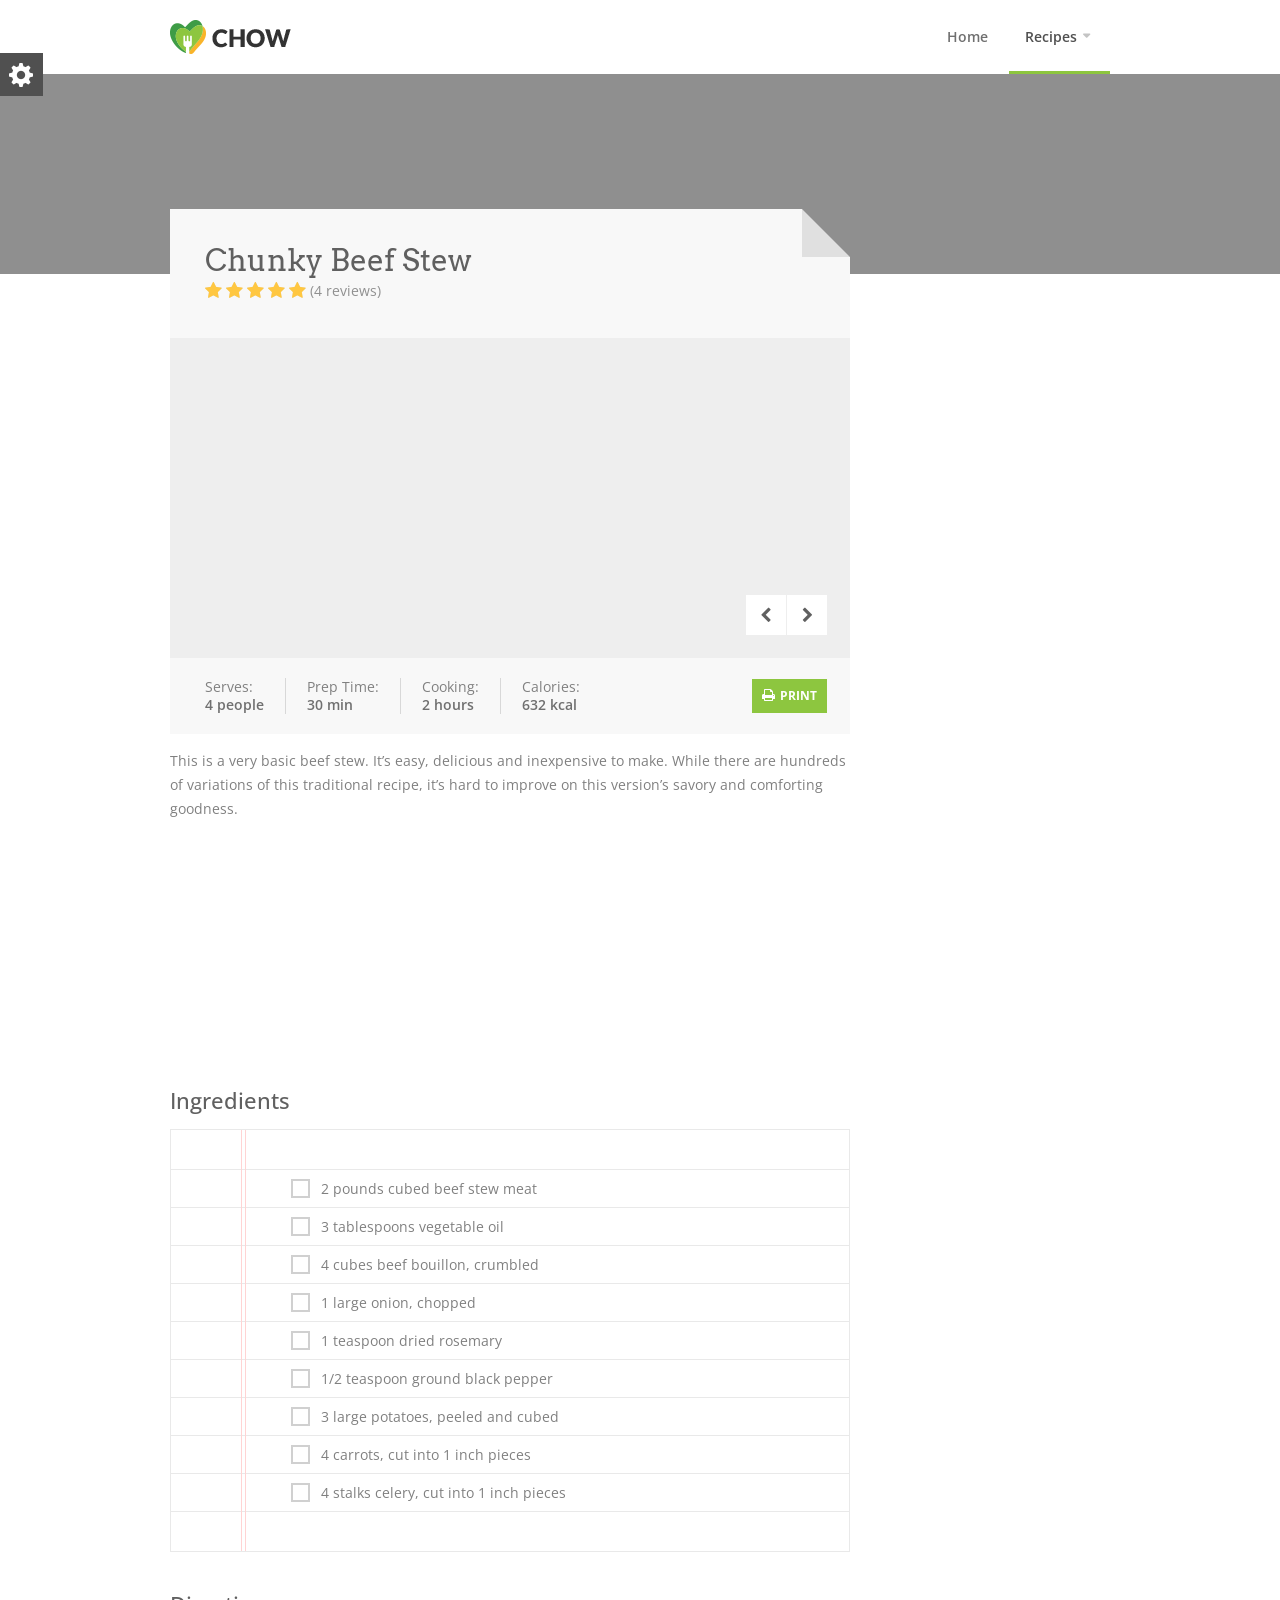
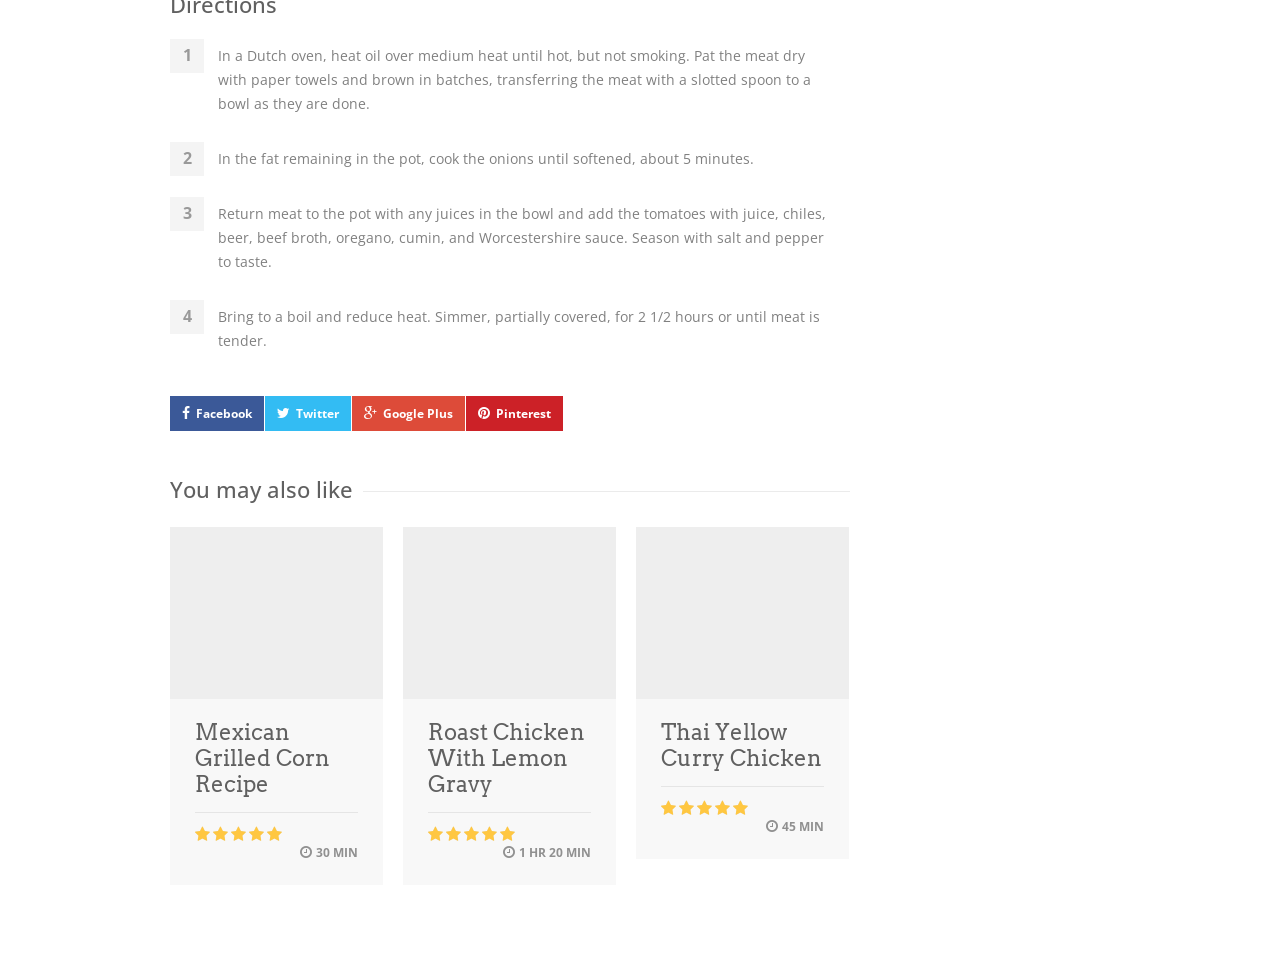
==== commit b9647df6: "amazon affiliate link test" ====
--- a/recipe-page-1.html
+++ b/recipe-page-1.html
@@ -52,23 +52,23 @@
 		<ul>
 			<li><a href="index.html">Home</a></li>
 
-			<li><a href="#">Demos</a>
+<!-- 			<li><a href="#">Demos</a>
 				<ul>
 					<li><a href="index.html">Grid Homepage</a></li>
 					<li><a href="index-2.html">List Homepage</a></li>
 					<li><a href="index-3.html">Boxed Version</a></li>
 				</ul>
-			</li>
+			</li> -->
 
 			<li><a href="#" id="current">Recipes</a>
 				<ul>
-					<li><a href="browse-recipes.html">Browse Recipes</a></li>
-					<li><a href="recipe-page-1.html">Recipe Page #1</a></li>
-					<li><a href="recipe-page-2.html">Recipe Page #2</a></li>
+					<li><a href="index.html">Browse Recipes</a></li>
+					<!-- <li><a href="recipe-page-1.html">Recipe Page #1</a></li> -->
+					<!-- <li><a href="recipe-page-2.html">Recipe Page #2</a></li> -->
 				</ul>
 			</li>
 
-			<li><a href="#">Pages</a>
+<!-- 			<li><a href="#">Pages</a>
 				<ul>
 					<li><a href="shortcodes.html">Shortcodes</a></li>
 					<li><a href="typography.html">Typography</a></li>
@@ -81,9 +81,9 @@
 					<li><a href="shop.html">Shop</a></li>
 					<li><a href="product-page.html">Product Page</a></li>
 				</ul>
-			</li>
-
-			<li><a href="submit-recipe.html">Submit Recipe</a></li>
+			</li> -->
+
+			<!-- <li><a href="submit-recipe.html">Submit Recipe</a></li> -->
 		</ul>
 	</nav>
 
@@ -144,6 +144,9 @@
 		<!-- Text -->
 		<p itemprop="description">This is a very basic beef stew. It’s easy, delicious and inexpensive to make. While there are hundreds of variations of this traditional recipe, it’s hard to improve on this version’s savory and comforting goodness.</p>
 
+		<iframe style="width:120px;height:240px;" marginwidth="0" marginheight="0" scrolling="no" frameborder="0" src="//ws-na.amazon-adsystem.com/widgets/q?ServiceVersion=20070822&OneJS=1&Operation=GetAdHtml&MarketPlace=US&source=ac&ref=tf_til&ad_type=product_link&tracking_id=ummabaegopa-20&marketplace=amazon&region=US&placement=B005IEBNRC&asins=B005IEBNRC&linkId=81678ee03610a928ce649ce27e7eeef0&show_border=true&link_opens_in_new_window=true&price_color=333333&title_color=0066c0&bg_color=ffffff">
+    </iframe>
+
 
 		<!-- Ingredients -->
 		<h3>Ingredients</h3>
@@ -318,121 +321,6 @@
 
 
 		<div class="margin-top-15"></div>
-
-
-		<!-- Comments
-		================================================== -->
-		<h3 class="headline">Reviews <span class="comments-amount">(4)</span></h3><span class="line"></span><div class="clearfix"></div>
-		
-			<!-- Reviews -->
-			<section class="comments" id="reviews">
-
-				<ul>
-					<li>
-						<div class="avatar"><img src="http://www.gravatar.com/avatar/00000000000000000000000000000000?d=mm&amp;s=70" alt="" /></div>
-						<div class="comment-content"><div class="arrow-comment"></div>
-							<div class="comment-by"><strong>John Doe</strong><span class="date">7th, October 2014</span>
-								<a href="#" class="reply"><i class="fa fa-reply"></i> Reply</a>
-							</div>
-							<p>Maecenas dignissim euismod nunc, in commodo est luctus eget. Proin in nunc laoreet justo volutpat blandit enim. Sem felis, ullamcorper vel aliquam non, varius eget just.</p>
-							<div class="rating five-stars">
-								<div class="star-rating"></div>
-								<div class="star-bg"></div>
-							</div>
-						</div>
-
-						<!-- Second Level -->
-						<ul>
-							<li>
-								<div class="avatar"><img src="images/author-photo.png" alt="" /></div>
-								<div class="comment-content"><div class="arrow-comment"></div>
-								<div class="comment-by"><strong>Sandra Fortin</strong><span class="date">7th, October 2014</span>
-								<a href="#" class="reply"><i class="fa fa-reply"></i> Reply</a>
-								</div>
-								<p>Donec porttitor tortor sit amet tortor egestas, id suscipit magna cursus. Nam facilisis, mi vel elementum porttitor, sapien magna posuere lorem, sed consectetur.</p>
-								</div>
-							</li>
-						</ul>
-
-					</li>
-
-					<li>
-						<div class="avatar"><img src="http://www.gravatar.com/avatar/00000000000000000000000000000000?d=mm&amp;s=70" alt="" /></div>
-						<div class="comment-content"><div class="arrow-comment"></div>
-							<div class="comment-by"><strong>Kathy Brown</strong><span class="date">12th, October 2014</span>
-								<a href="#" class="reply"><i class="fa fa-reply"></i> Reply</a>
-							</div>
-							<p>Morbi velit eros, sagittis in facilisis non, rhoncus et erat. Nam posuere tristique sem, eu ultricies tortor imperdiet vitae. Curabitur lacinia neque non metus</p>
-							<div class="rating ive-stars">
-									<div class="star-rating"></div>
-									<div class="star-bg"></div>
-							</div>
-						</div>
-					</li>
-
-					<li>
-						<div class="avatar"><img src="http://www.gravatar.com/avatar/00000000000000000000000000000000?d=mm&amp;s=70" alt="" /> </div>
-						<div class="comment-content"><div class="arrow-comment"></div>
-							<div class="comment-by"><strong>John Doe</strong><span class="date">15th, October 2014</span>
-								<a href="#" class="reply"><i class="fa fa-reply"></i> Reply</a>
-							</div>
-							<p>Commodo est luctus eget. Proin in nunc laoreet justo volutpat blandit enim. Sem felis, ullamcorper vel aliquam non, varius eget justo. Duis quis nunc tellus sollicitudin mauris.</p>
-							<div class="rating four-stars">
-								<div class="star-rating"></div>
-								<div class="star-bg"></div>
-							</div>
-						</div>
-
-					</li>
-				 </ul>
-
-			</section>
-			<div class="clearfix"></div>
-			<br>
-
-
-		<!-- Add Comment
-		================================================== -->
-
-		<h3 class="headline">Add Review</h3><span class="line margin-bottom-35"></span><div class="clearfix"></div>
-		
-		<!-- Add Comment Form -->
-		<form id="add-review" class="add-comment">
-			<fieldset>
-
-				<div>
-					<label>Name:</label>
-					<input type="text" value=""/>
-				</div>
-					
-				<div>
-					<label>Email: <span>*</span></label>
-					<input type="text" value=""/>
-				</div>
-
-				<div>
-					<label>Rating:</label>
-					<span class="rate">
-						<span class="star"></span>
-						<span class="star"></span>
-						<span class="star"></span>
-						<span class="star"></span>
-						<span class="star"></span>
-					</span>
-				</div>
-				<div class="clearfix"></div>
-
-				<div>
-					<label>Comment: <span>*</span></label>
-					<textarea cols="40" rows="3"></textarea>
-				</div>
-
-			</fieldset>
-
-			<a href="#" class="button medium color">Add Review</a>
-			<div class="clearfix"></div>
-
-		</form>
 
 	</div>
 	</div>
--- a/css/style.css
+++ b/css/style.css
@@ -4203,7 +4203,7 @@
 
 /* Comments
 ------------------------------------- */
-.comments { margin: 10px 0 0 0; }
+.comments { margin: 10px 0 0 0; display: none;}
 
 .comments .button {
 	margin: 0 0 10px 90px;
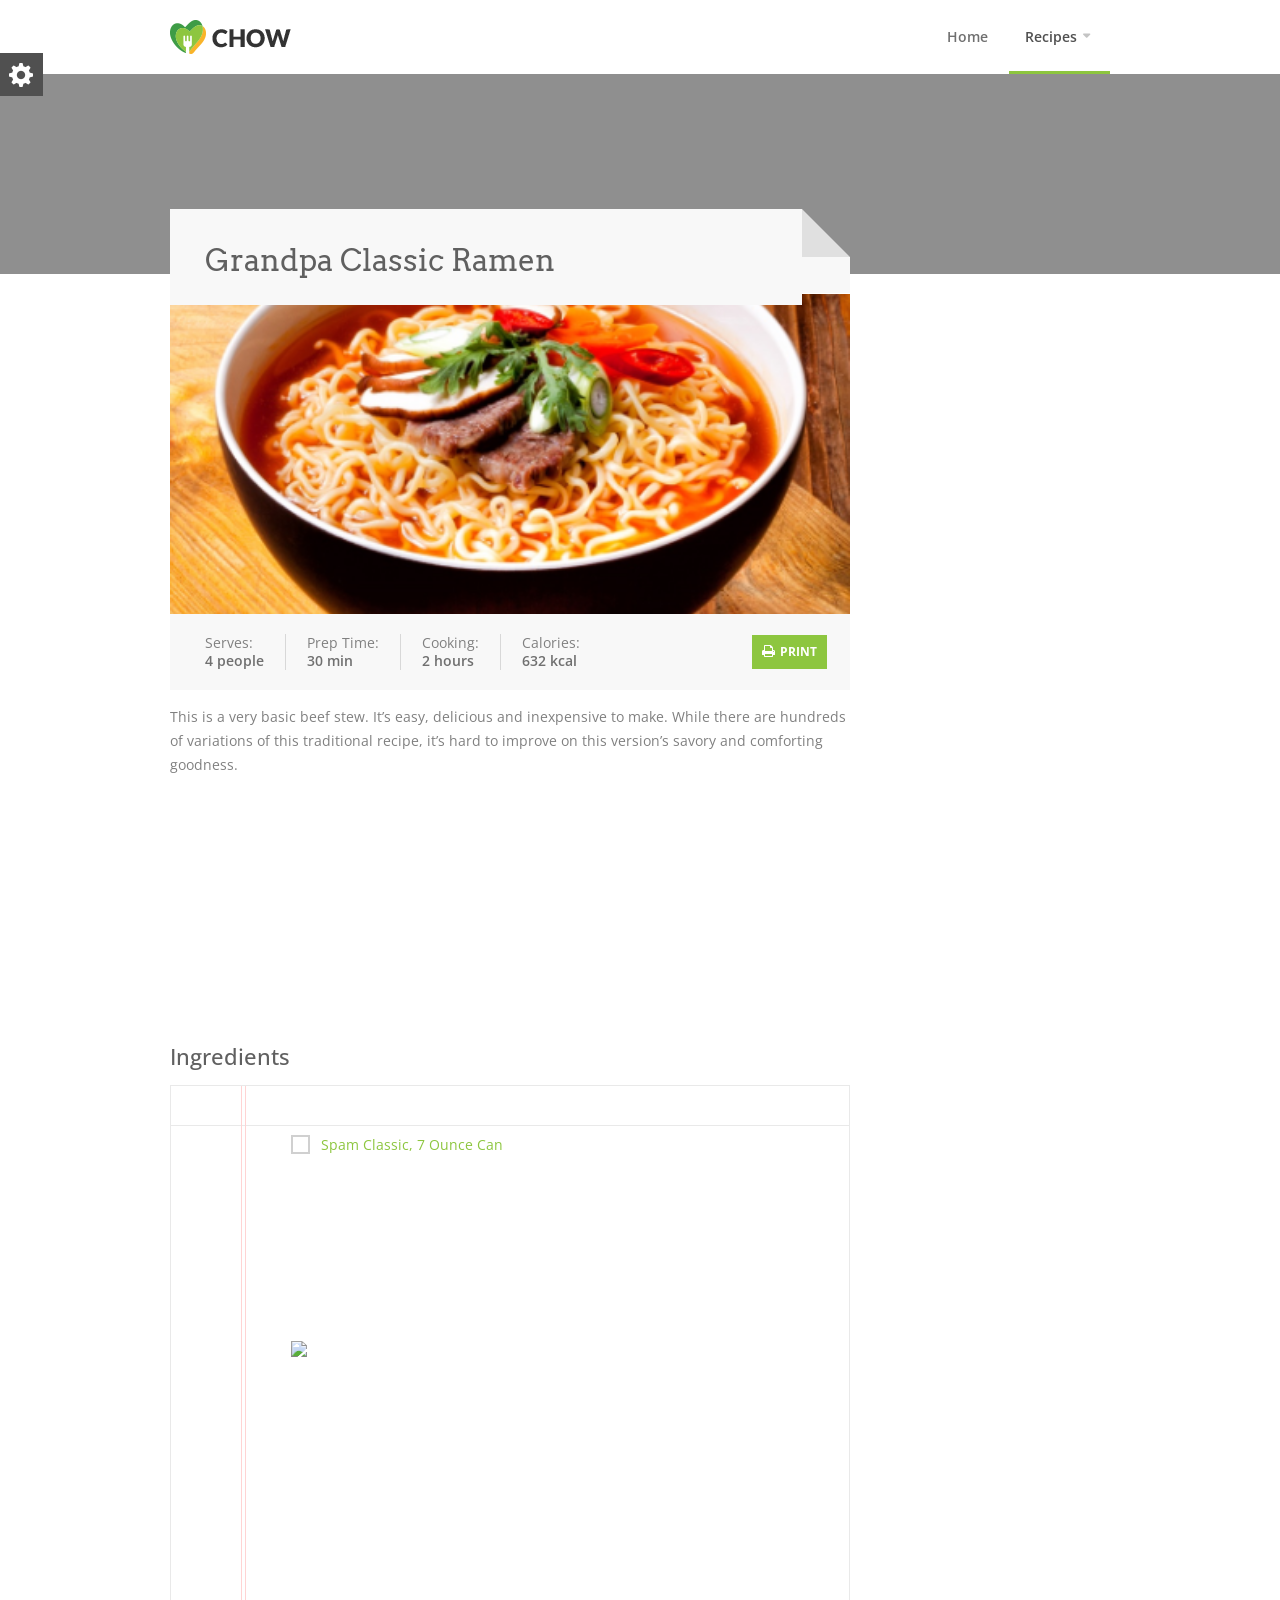
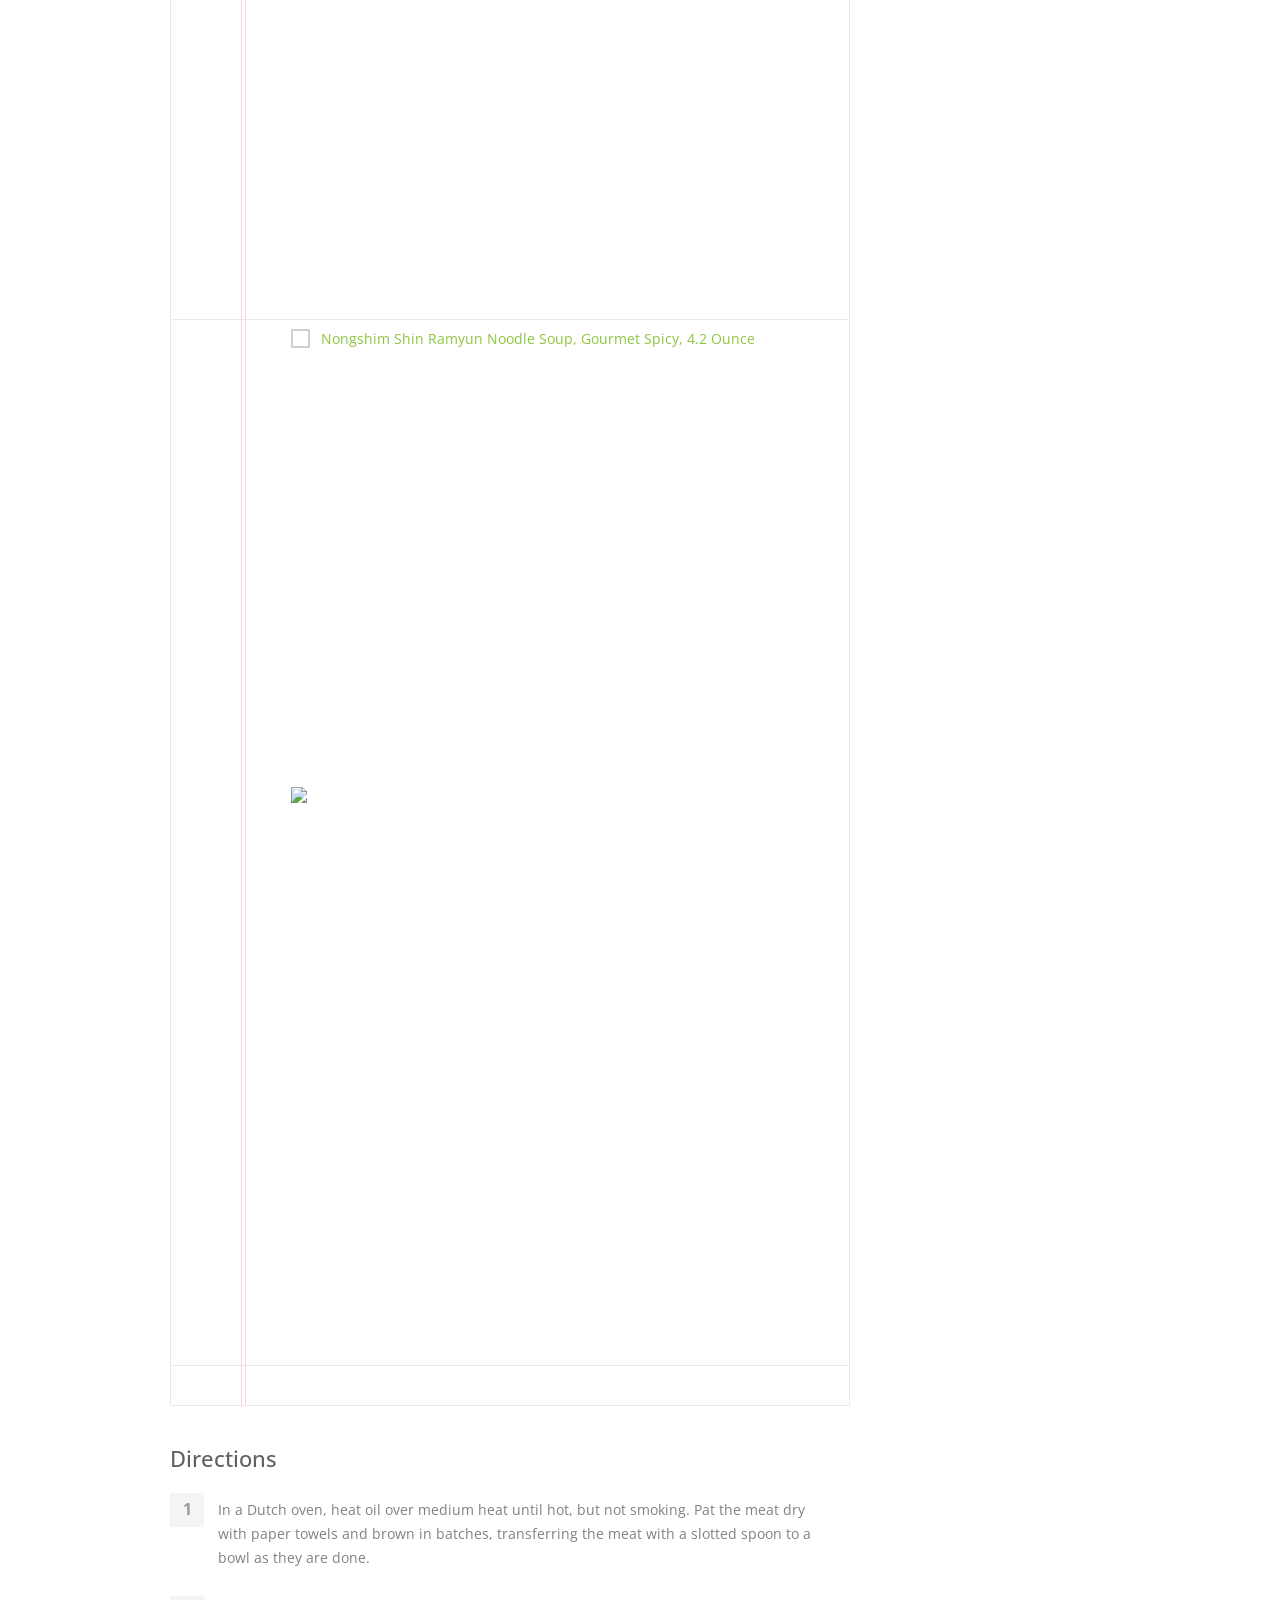
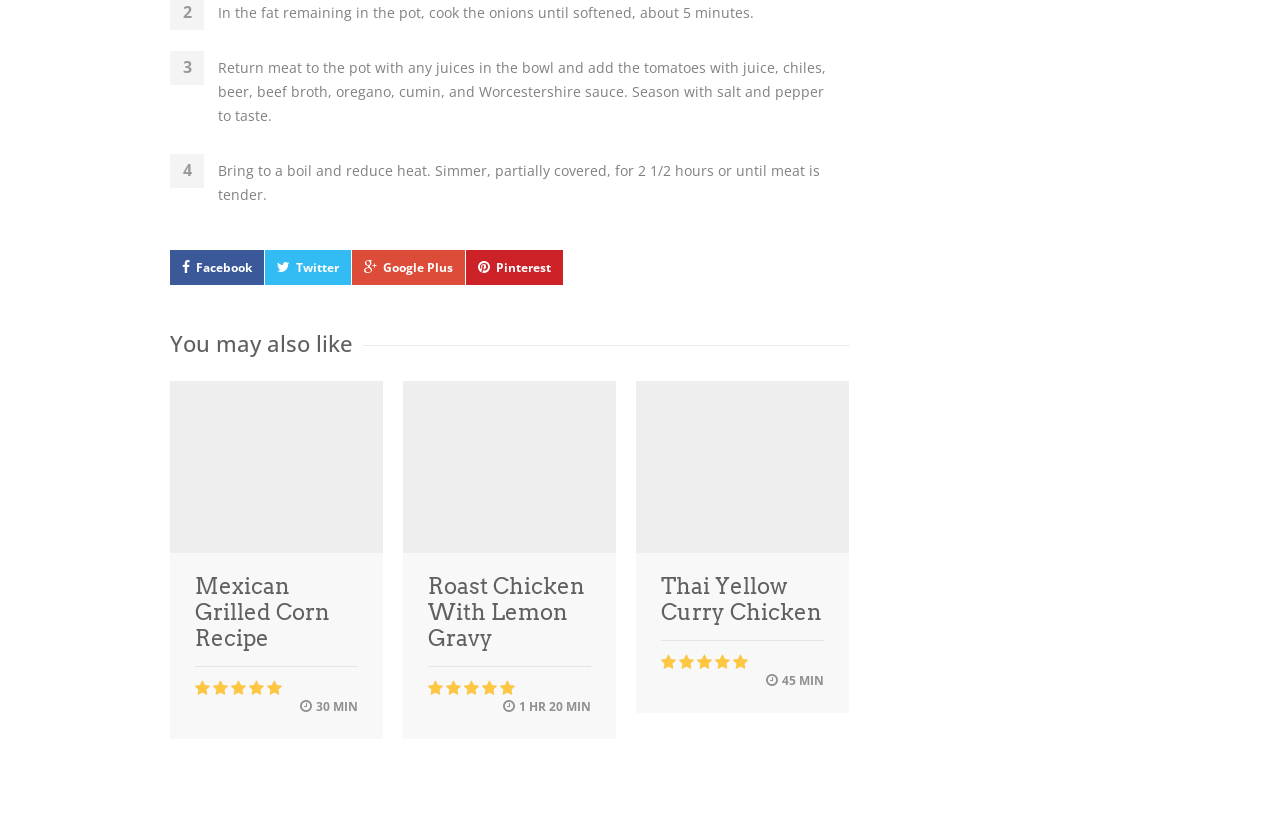
==== commit bc3f800b: "ramen test" ====
--- a/recipe-page-1.html
+++ b/recipe-page-1.html
@@ -111,20 +111,20 @@
 		<!-- Header -->
 		<section class="recipe-header">
 			<div class="title-alignment">
-				<h2>Chunky Beef Stew</h2>
-				<div class="rating five-stars">
+				<h2>Grandpa Classic Ramen</h2>
+<!-- 				<div class="rating five-stars">
 					<div class="star-rating"></div>
 					<div class="star-bg"></div>
 				</div>
-				<span><a href="#reviews">(4 reviews)</a></span>
+				<span><a href="#reviews">(4 reviews)</a></span> -->
 			</div>
 		</section>
 		
 
 		<!-- Slider -->
 		<div class="recipeSlider rsDefault">
-		    <img itemprop="image" class="rsImg" src="images/recipePhoto-01.jpg" alt="" />
-		    <img itemprop="image" class="rsImg" src="images/recipePhoto-02.jpg" alt="" />
+		    <img itemprop="image" class="rsImg" src="images/grandpa_classic-ramen.png" alt="" />
+		    <!-- <img itemprop="image" class="rsImg" src="images/recipePhoto-02.jpg" alt="" /> -->
 		</div>
 
 
@@ -144,57 +144,26 @@
 		<!-- Text -->
 		<p itemprop="description">This is a very basic beef stew. It’s easy, delicious and inexpensive to make. While there are hundreds of variations of this traditional recipe, it’s hard to improve on this version’s savory and comforting goodness.</p>
 
-		<iframe style="width:120px;height:240px;" marginwidth="0" marginheight="0" scrolling="no" frameborder="0" src="//ws-na.amazon-adsystem.com/widgets/q?ServiceVersion=20070822&OneJS=1&Operation=GetAdHtml&MarketPlace=US&source=ac&ref=tf_til&ad_type=product_link&tracking_id=ummabaegopa-20&marketplace=amazon&region=US&placement=B005IEBNRC&asins=B005IEBNRC&linkId=81678ee03610a928ce649ce27e7eeef0&show_border=true&link_opens_in_new_window=true&price_color=333333&title_color=0066c0&bg_color=ffffff">
+		<iframe style="width:120px;height:240px;" marginwidth="0" marginheight="0" scrolling="no" frameborder="0" src="https://ws-na.amazon-adsystem.com/widgets/q?ServiceVersion=20070822&OneJS=1&Operation=GetAdHtml&MarketPlace=US&source=ac&ref=tf_til&ad_type=product_link&tracking_id=ummabaegopa-20&marketplace=amazon&region=US&placement=B005IEBNRC&asins=B005IEBNRC&linkId=727997724ac4e75243b3567e92cfe174&show_border=false&link_opens_in_new_window=true&price_color=333333&title_color=0066c0&bg_color=ffffff">
+	    </iframe>
+
+<iframe style="width:120px;height:240px;" marginwidth="0" marginheight="0" scrolling="no" frameborder="0" src="https://ws-na.amazon-adsystem.com/widgets/q?ServiceVersion=20070822&OneJS=1&Operation=GetAdHtml&MarketPlace=US&source=ac&ref=tf_til&ad_type=product_link&tracking_id=ummabaegopa-20&marketplace=amazon&region=US&placement=B005HPQNGI&asins=B005HPQNGI&linkId=e565908bb773e8ccc309845b8e8a8f47&show_border=false&link_opens_in_new_window=true&price_color=333333&title_color=0066c0&bg_color=ffffff">
     </iframe>
-
 
 		<!-- Ingredients -->
 		<h3>Ingredients</h3>
 		<ul class="ingredients">
-			<li>
+			<li class="ingredient-item">
 				<input id="check-1" type="checkbox" name="check" value="check-1">
-				<label itemprop="ingredients" for="check-1">2 pounds cubed beef stew meat</label>
+				<label itemprop="ingredients" for="check-1"><a target="_blank" href="https://www.amazon.com/gp/product/B005HPQNGI/ref=as_li_tl?ie=UTF8&camp=1789&creative=9325&creativeASIN=B005HPQNGI&linkCode=as2&tag=ummabaegopa-20&linkId=393f2bb84ad78d28d693021c1c8fe7cb">Spam Classic, 7 Ounce Can</a><img src="//ir-na.amazon-adsystem.com/e/ir?t=ummabaegopa-20&l=am2&o=1&a=B005HPQNGI" width="1" height="1" border="0" alt="" style="border:none !important; margin:0px !important;" /></label>
+				<a target="_blank"  href="https://www.amazon.com/gp/product/B005HPQNGI/ref=as_li_tl?ie=UTF8&camp=1789&creative=9325&creativeASIN=B005HPQNGI&linkCode=as2&tag=ummabaegopa-20&linkId=c9d9076cb5addc3cbd5c5e4b1b47de98"><img border="0" src="https://ws-na.amazon-adsystem.com/widgets/q?_encoding=UTF8&MarketPlace=US&ASIN=B005HPQNGI&ServiceVersion=20070822&ID=AsinImage&WS=1&Format=_SL110_&tag=ummabaegopa-20" ></a><img src="//ir-na.amazon-adsystem.com/e/ir?t=ummabaegopa-20&l=am2&o=1&a=B005HPQNGI" width="1" height="1" border="0" alt="" style="border:none !important; margin:0px !important;" />
 			</li>
 
 			<li>
 				<input id="check-2" type="checkbox" name="check" value="check-2">
-				<label itemprop="ingredients" for="check-2">3 tablespoons vegetable oil</label>
-			</li>
-
-			<li>
-				<input id="check-3" type="checkbox" name="check" value="check-3">
-				<label itemprop="ingredients" for="check-3">4 cubes beef bouillon, crumbled</label>
-			</li>
-
-			<li>
-				<input id="check-4" type="checkbox" name="check" value="check-4">
-				<label itemprop="ingredients" for="check-4">1 large onion, chopped</label>
-			</li>
-
-			<li>
-				<input id="check-5" type="checkbox" name="check" value="check-5">
-				<label itemprop="ingredients" for="check-5">1 teaspoon dried rosemary</label>
-			</li>
-
-			<li>
-				<input id="check-6" type="checkbox" name="check" value="check-6">
-				<label itemprop="ingredients" for="check-6">1/2 teaspoon ground black pepper</label>
-			</li>	
-
-			<li>
-				<input id="check-7" type="checkbox" name="check" value="check-7">
-				<label itemprop="ingredients" for="check-7">3 large potatoes, peeled and cubed </label>
-			</li>	
-
-			<li>
-				<input id="check-8" type="checkbox" name="check" value="check-8">
-				<label itemprop="ingredients" for="check-8">4 carrots, cut into 1 inch pieces</label>
-			</li>	
-
-			<li>
-				<input id="check-9" type="checkbox" name="check" value="check-9">
-				<label itemprop="ingredients" for="check-9">4 stalks celery, cut into 1 inch pieces</label>
-			</li>										
+				<label itemprop="ingredients" for="check-2"><a target="_blank" href="https://www.amazon.com/gp/product/B005IEBNRC/ref=as_li_tl?ie=UTF8&camp=1789&creative=9325&creativeASIN=B005IEBNRC&linkCode=as2&tag=ummabaegopa-20&linkId=20709777ccd016e9047dc397e49eedd0">Nongshim Shin Ramyun Noodle Soup, Gourmet Spicy, 4.2 Ounce</a><img src="//ir-na.amazon-adsystem.com/e/ir?t=ummabaegopa-20&l=am2&o=1&a=B005IEBNRC" width="1" height="1" border="0" alt="" style="border:none !important; margin:0px !important;" /></label>
+				<a target="_blank"  href="https://www.amazon.com/gp/product/B005IEBNRC/ref=as_li_tl?ie=UTF8&camp=1789&creative=9325&creativeASIN=B005IEBNRC&linkCode=as2&tag=ummabaegopa-20&linkId=8c0af6b0d79b3ca5dcf066dd05bbb045"><img border="0" src="https://ws-na.amazon-adsystem.com/widgets/q?_encoding=UTF8&MarketPlace=US&ASIN=B005IEBNRC&ServiceVersion=20070822&ID=AsinImage&WS=1&Format=_SL110_&tag=ummabaegopa-20" ></a><img src="//ir-na.amazon-adsystem.com/e/ir?t=ummabaegopa-20&l=am2&o=1&a=B005IEBNRC" width="1" height="1" border="0" alt="" style="border:none !important; margin:0px !important;" />
+			</li>
 		</ul>
 
 
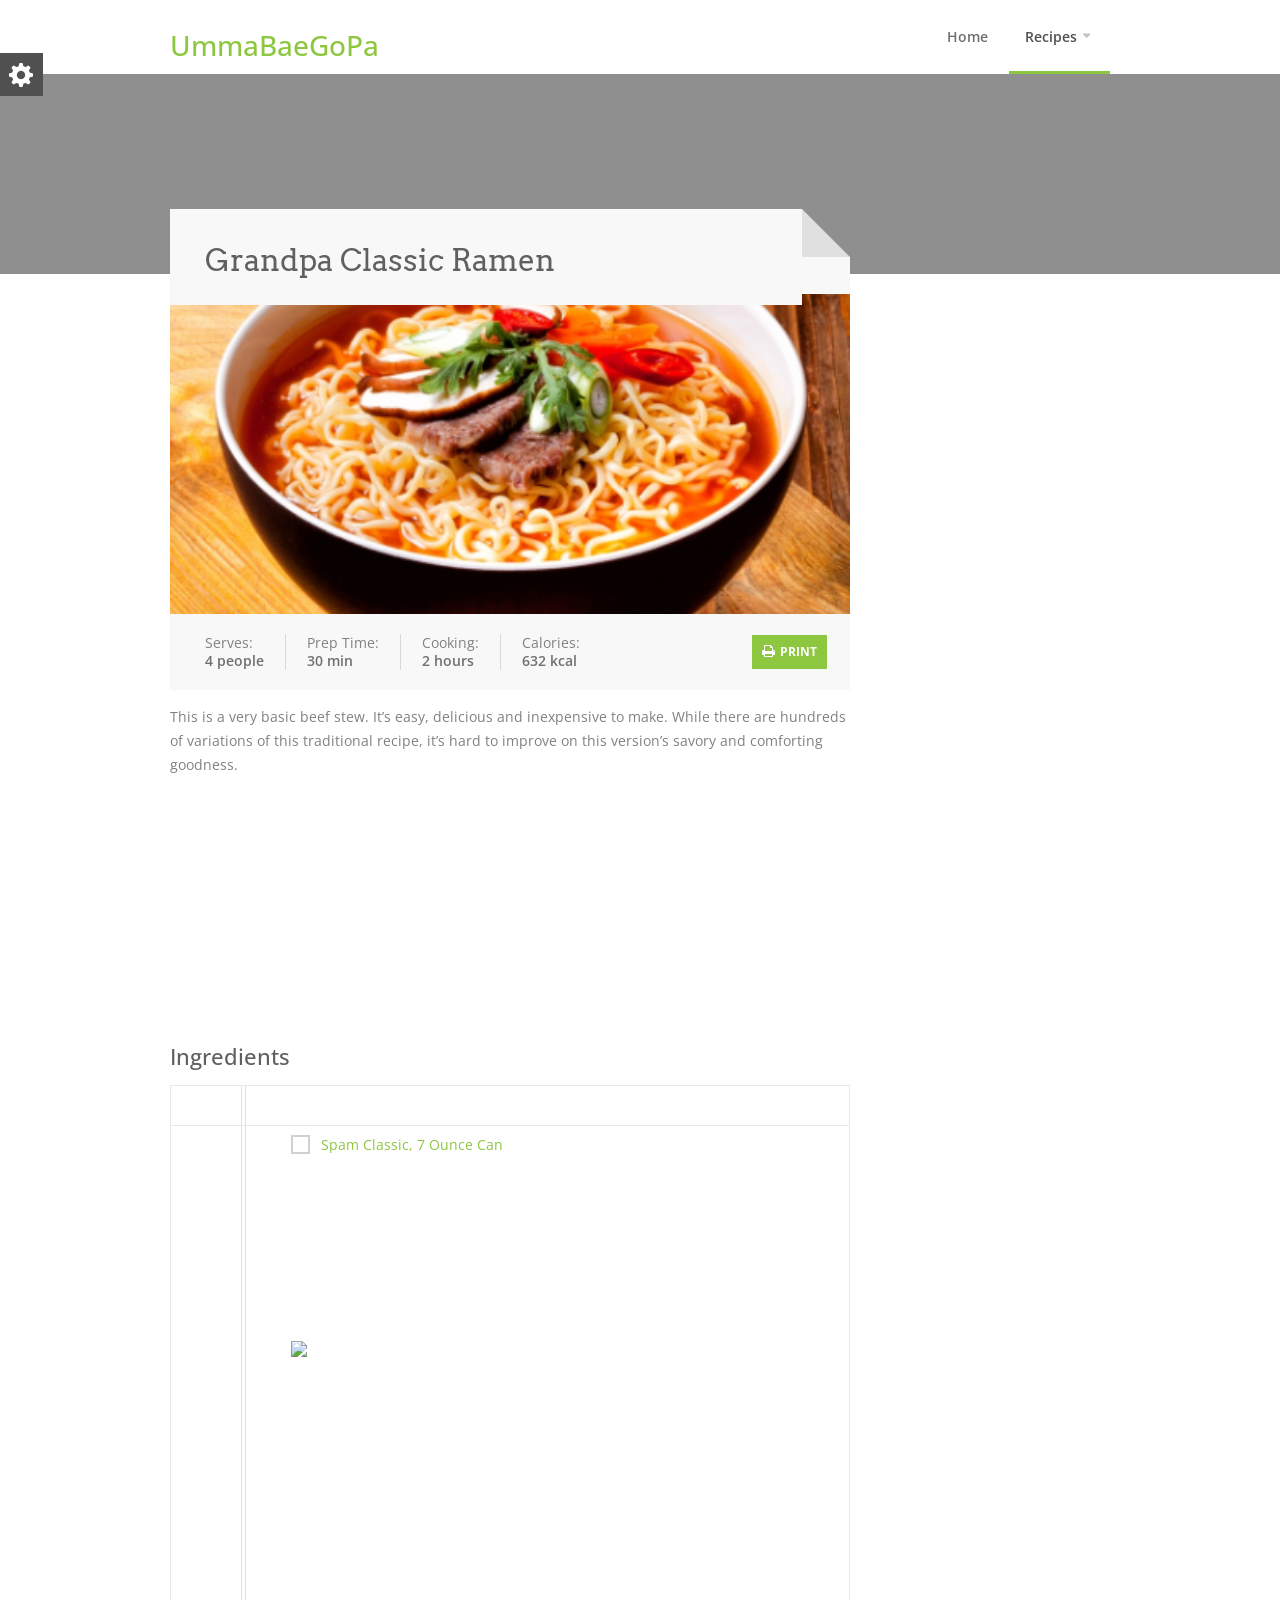
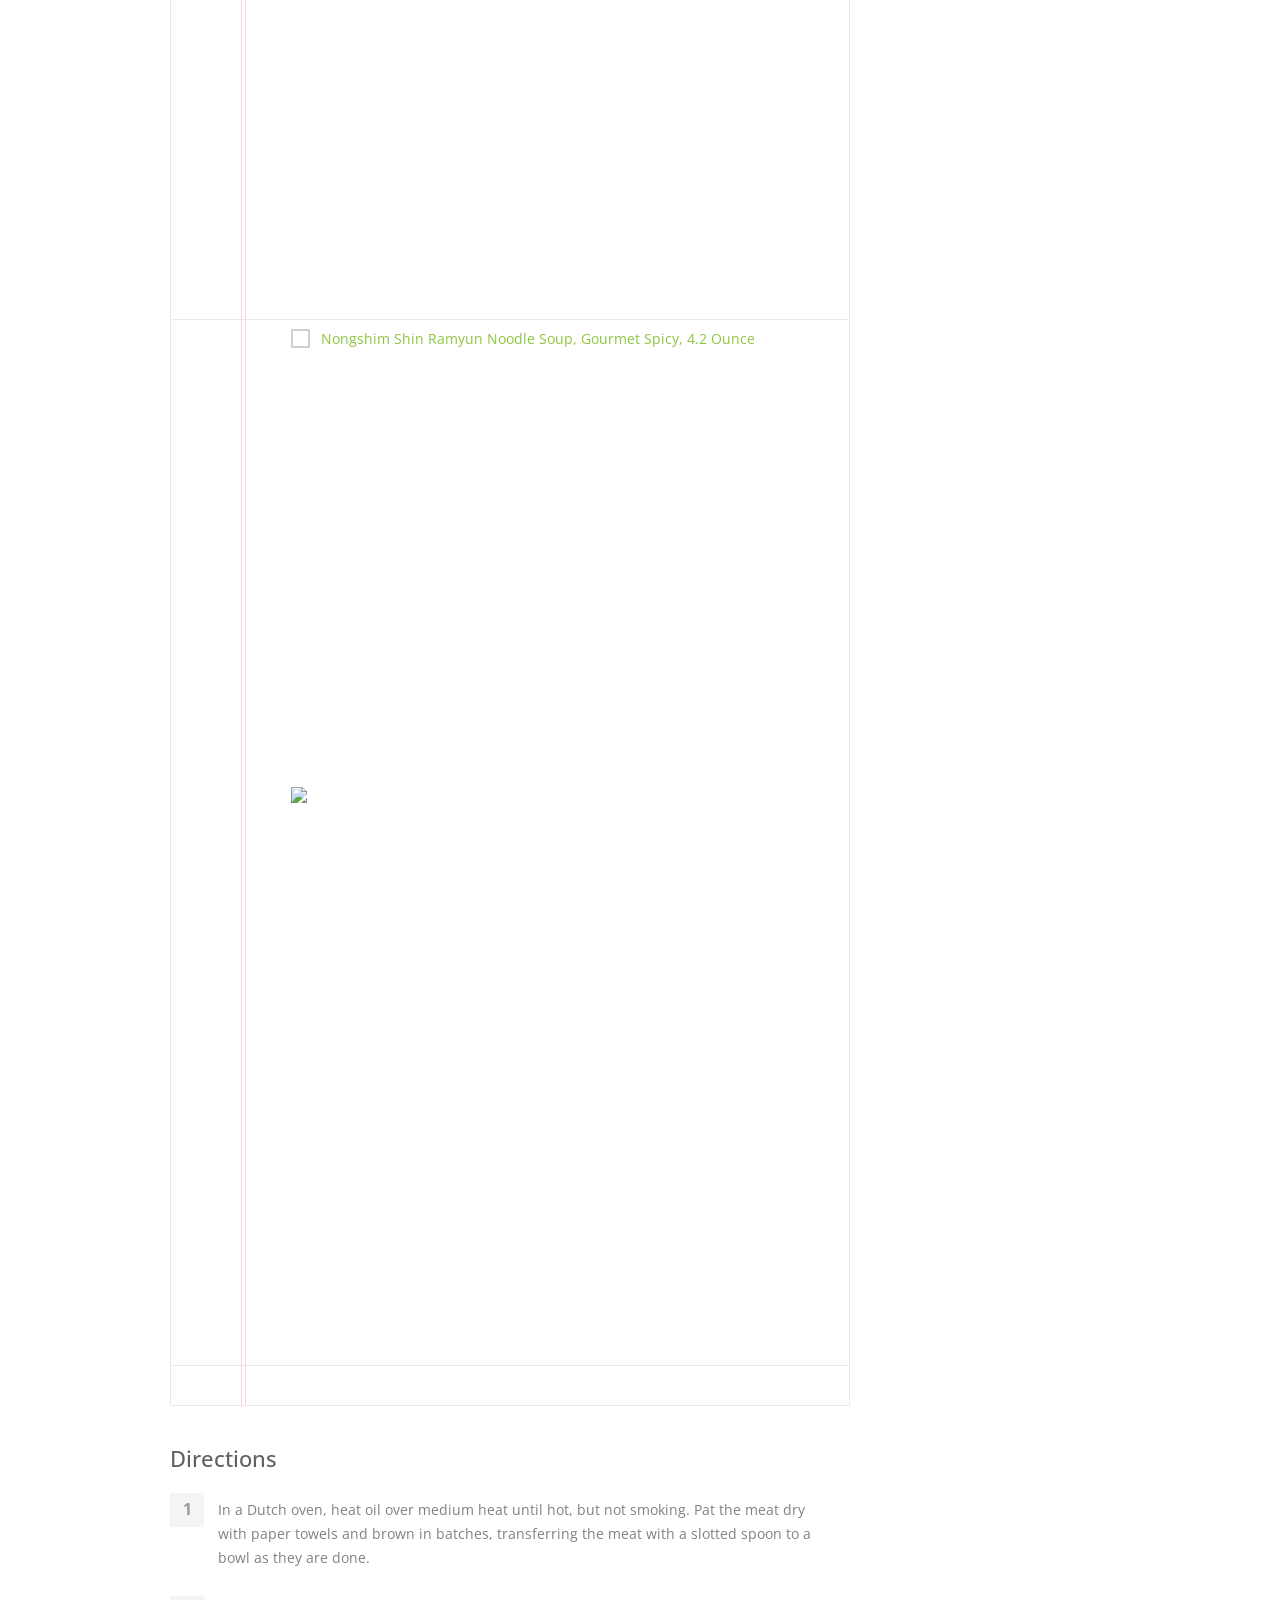
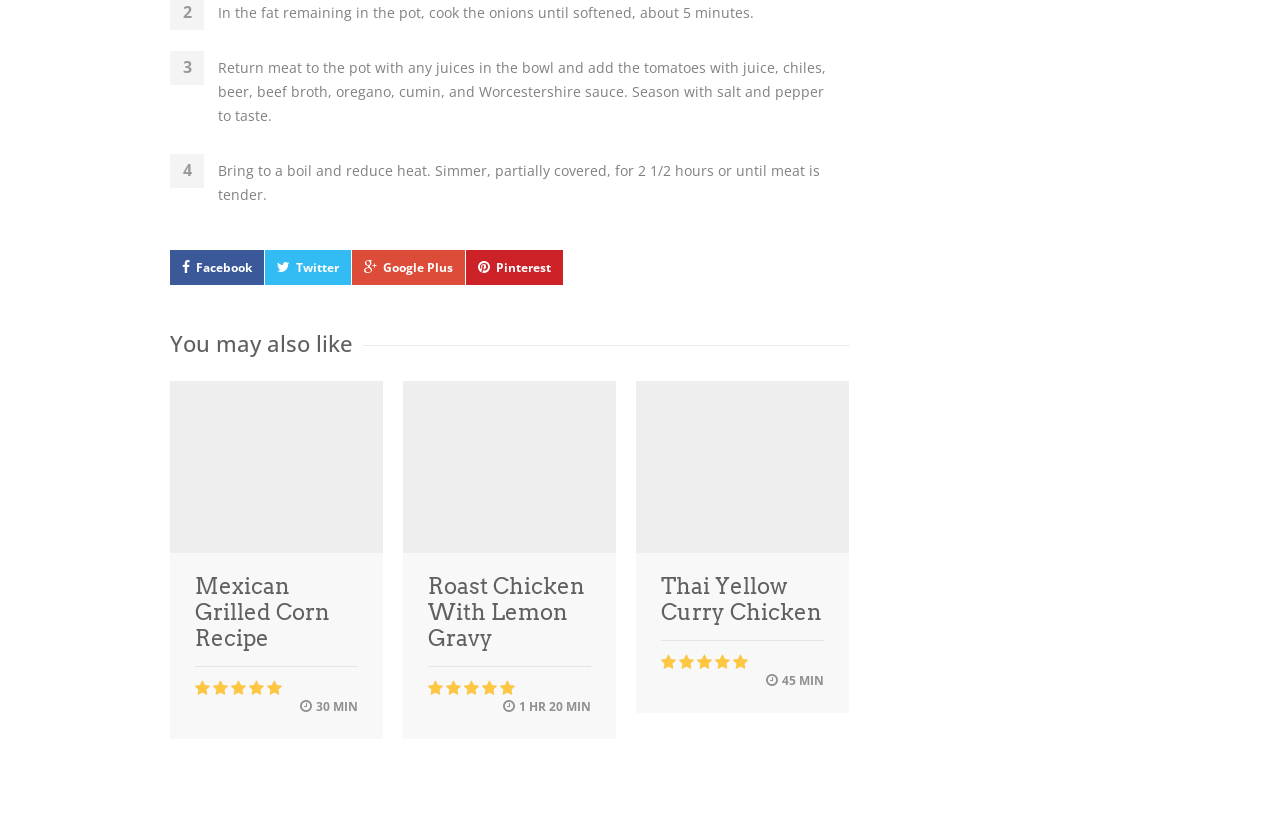
==== commit 519905f0: "update fucker" ====
--- a/recipe-page-1.html
+++ b/recipe-page-1.html
@@ -39,10 +39,9 @@
 	<!-- Logo / Mobile Menu -->
 	<div class="three columns">
 		<div id="logo">
-			<h1><a href="index.html"><img src="images/logo.png" alt="Chow" /></a></h1>
-		</div>
-	</div>
-
+			<h1><a href="index.html">UmmaBaeGoPa</a></h1>
+		</div>
+	</div>
 
 <!-- Navigation
 ================================================== -->
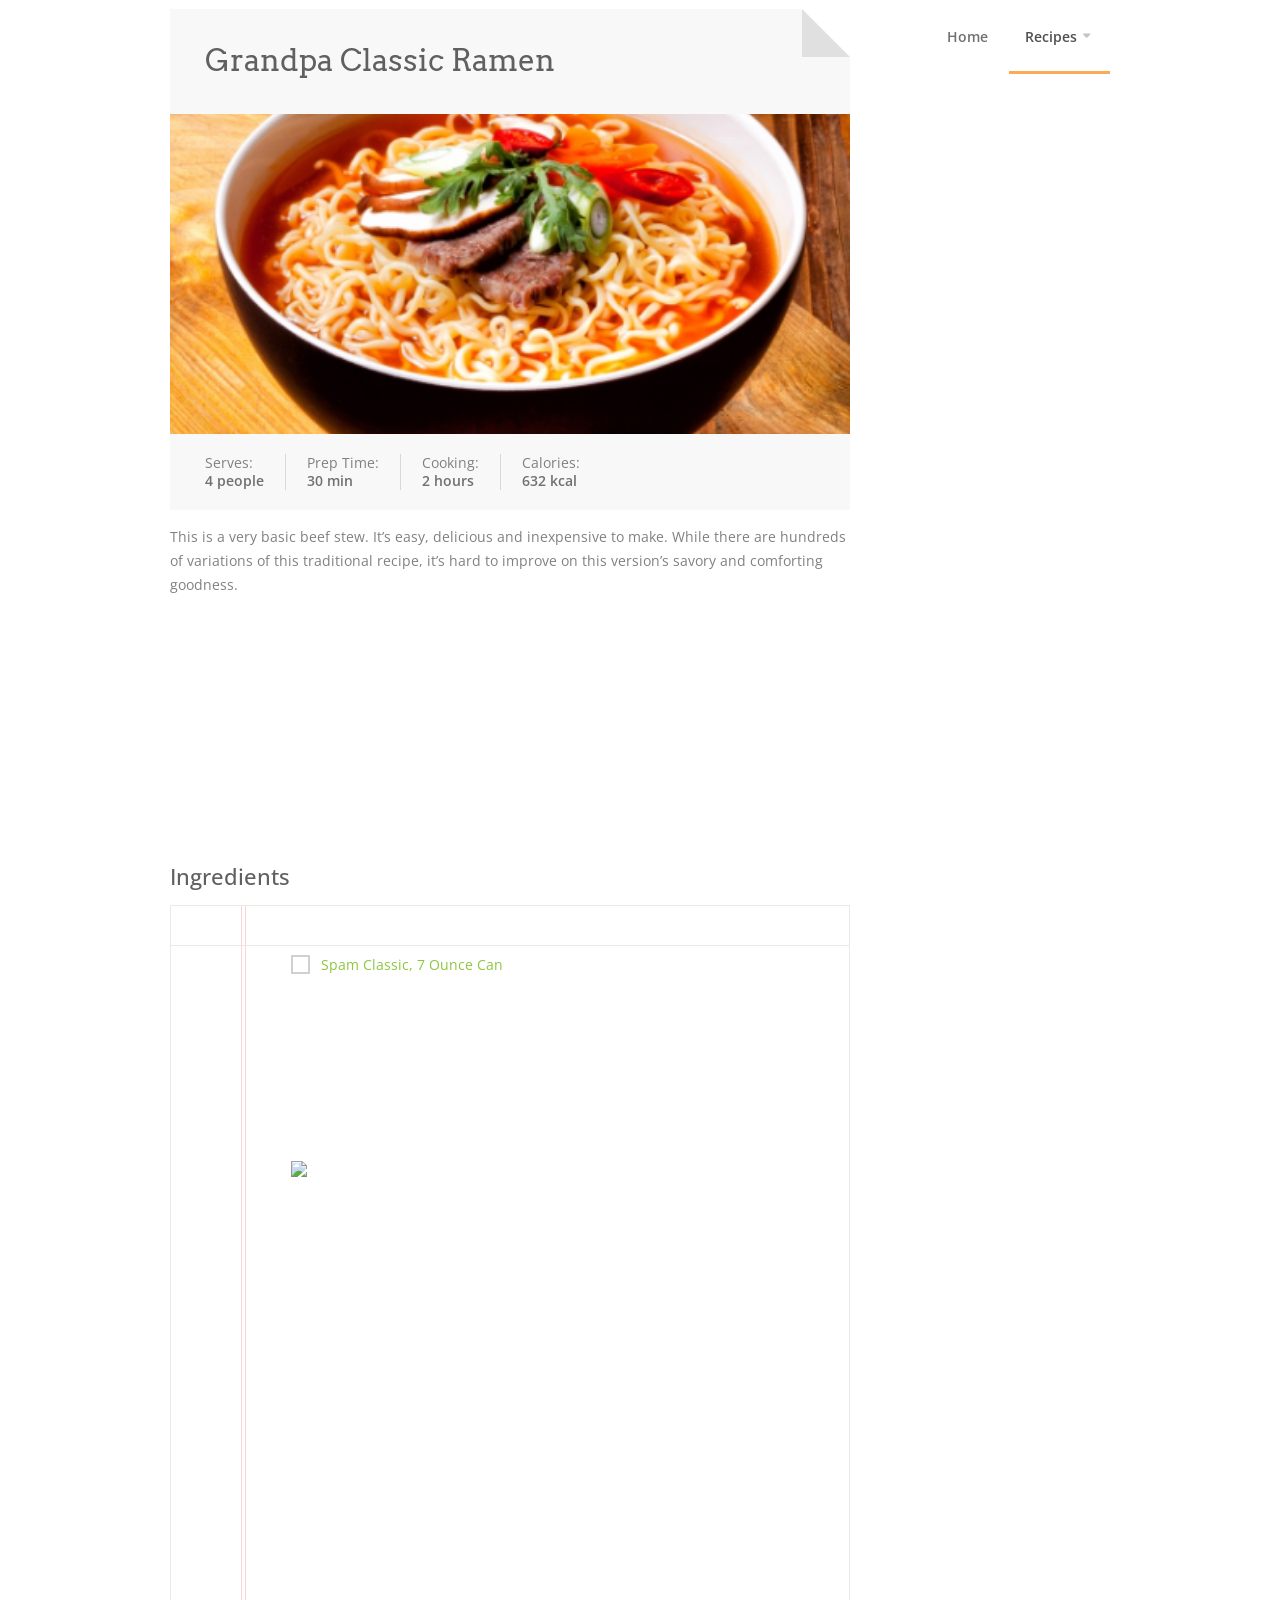
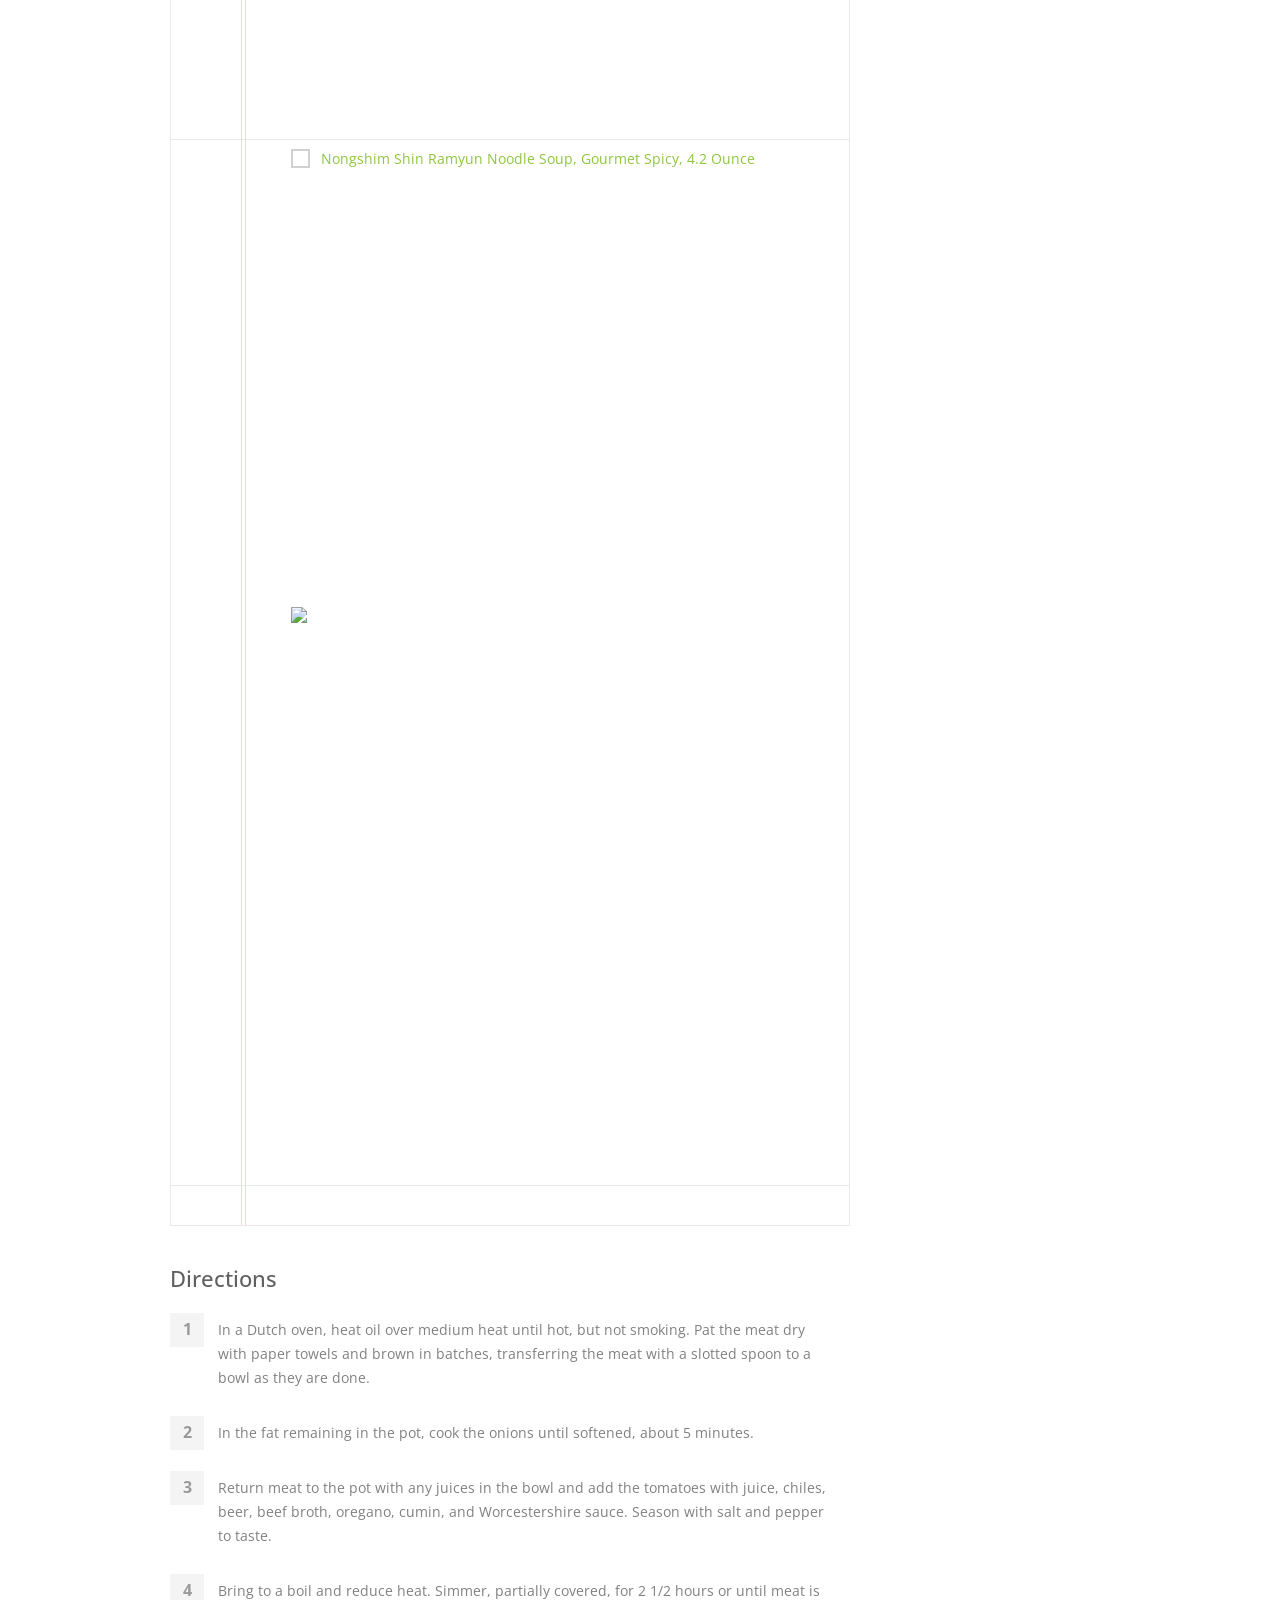
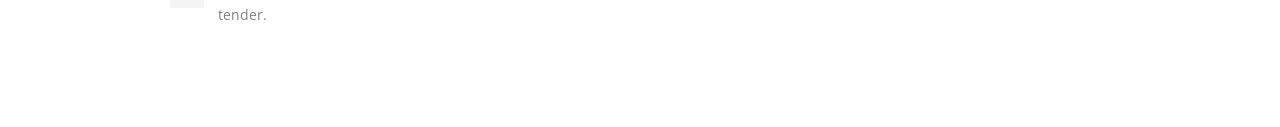
==== commit b96b0d47: "clean up files" ====
--- a/recipe-page-1.html
+++ b/recipe-page-1.html
@@ -6,7 +6,7 @@
 <!-- Basic Page Needs
 ================================================== -->
 <meta charset="utf-8">
-<title>Chow</title>
+<title>UmmaBaeGoPa</title>
 
 <!-- Mobile Specific Metas
 ================================================== -->
@@ -15,11 +15,23 @@
 <!-- CSS
 ================================================== -->
 <link rel="stylesheet" href="css/style.css">
-<link rel="stylesheet" href="css/colors/green.css" id="colors">
+<link rel="stylesheet" href="css/colors/peach.css" id="colors">
+
+<link href="https://fonts.googleapis.com/css2?family=Nobile:wght@700&display=swap" rel="stylesheet">
 
 <!--[if lt IE 9]>
 	<script src="http://html5shim.googlecode.com/svn/trunk/html5.js"></script>
 <![endif]-->
+
+<!-- Global site tag (gtag.js) - Google Analytics -->
+<script async src="https://www.googletagmanager.com/gtag/js?id=G-47D09C88E1"></script>
+<script>
+  window.dataLayer = window.dataLayer || [];
+  function gtag(){dataLayer.push(arguments);}
+  gtag('js', new Date());
+
+  gtag('config', 'G-47D09C88E1');
+</script>
 
 </head>
 
@@ -39,7 +51,7 @@
 	<!-- Logo / Mobile Menu -->
 	<div class="three columns">
 		<div id="logo">
-			<h1><a href="index.html">UmmaBaeGoPa</a></h1>
+			<h1><a href="index.html" id="logoColor">UmmaBaeGoPa</a></h1>
 		</div>
 	</div>
 
@@ -51,38 +63,11 @@
 		<ul>
 			<li><a href="index.html">Home</a></li>
 
-<!-- 			<li><a href="#">Demos</a>
-				<ul>
-					<li><a href="index.html">Grid Homepage</a></li>
-					<li><a href="index-2.html">List Homepage</a></li>
-					<li><a href="index-3.html">Boxed Version</a></li>
-				</ul>
-			</li> -->
-
 			<li><a href="#" id="current">Recipes</a>
 				<ul>
 					<li><a href="index.html">Browse Recipes</a></li>
-					<!-- <li><a href="recipe-page-1.html">Recipe Page #1</a></li> -->
-					<!-- <li><a href="recipe-page-2.html">Recipe Page #2</a></li> -->
 				</ul>
 			</li>
-
-<!-- 			<li><a href="#">Pages</a>
-				<ul>
-					<li><a href="shortcodes.html">Shortcodes</a></li>
-					<li><a href="typography.html">Typography</a></li>
-					<li><a href="contact.html">Contact</a></li>
-				</ul>
-			</li>
-
-			<li><a href="#">Shop</a>
-				<ul>
-					<li><a href="shop.html">Shop</a></li>
-					<li><a href="product-page.html">Product Page</a></li>
-				</ul>
-			</li> -->
-
-			<!-- <li><a href="submit-recipe.html">Submit Recipe</a></li> -->
 		</ul>
 	</nav>
 
@@ -95,7 +80,7 @@
 
 <!-- Recipe Background -->
 <div class="recipeBackground">
-	<img src="images/recipeBackground.jpg" alt="" />
+	<img src="images/cooking_hero_background.jpg" alt="" />
 </div>
 
 
@@ -111,11 +96,8 @@
 		<section class="recipe-header">
 			<div class="title-alignment">
 				<h2>Grandpa Classic Ramen</h2>
-<!-- 				<div class="rating five-stars">
-					<div class="star-rating"></div>
-					<div class="star-bg"></div>
+				<div class="rating five-stars">
 				</div>
-				<span><a href="#reviews">(4 reviews)</a></span> -->
 			</div>
 		</section>
 		
@@ -123,7 +105,6 @@
 		<!-- Slider -->
 		<div class="recipeSlider rsDefault">
 		    <img itemprop="image" class="rsImg" src="images/grandpa_classic-ramen.png" alt="" />
-		    <!-- <img itemprop="image" class="rsImg" src="images/recipePhoto-02.jpg" alt="" /> -->
 		</div>
 
 
@@ -135,7 +116,6 @@
 				<li>Cooking: <strong itemprop="cookTime">2 hours</strong></li>
 				<li>Calories: <strong itemprop="calories">632 kcal</strong></li>
 			</ul>
-			<a href="#" class="print"><i class="fa fa-print"></i> Print</a>
 			<div class="clearfix"></div>
 		</section>
 
@@ -175,245 +155,8 @@
 			<li>Bring to a boil and reduce heat. Simmer, partially covered, for 2 1/2 hours or until meat is tender.</li>
 		</ol>
 
-
-		<!-- Share Post -->
-		<ul class="share-post">
-			<li><a href="#" class="facebook-share">Facebook</a></li>
-			<li><a href="#" class="twitter-share">Twitter</a></li>
-			<li><a href="#" class="google-plus-share">Google Plus</a></li>
-			<li><a href="#" class="pinterest-share">Pinterest</a></li>
-
-			<!-- <li><a href="#add-review" class="rate-recipe">Add Review</a></li> -->
-		</ul>
-		<div class="clearfix"></div>
-
-		
-		<!-- Meta -->
-<!--  		<div class="post-meta">
-			By <a href="#" itemprop="author">Sandra Fortin</a>, on
-			<meta itemprop="datePublished" content="2014-30-10">30th November, 2014</meta>
-		</div>  -->
-
-
-		<div class="margin-bottom-40"></div>
-
-
-		<!-- Headline -->
- 		<h3 class="headline">You may also like</h3>
-		<span class="line margin-bottom-35"></span>
-		<div class="clearfix"></div>
-
-		<div class="related-posts">
-		<!-- Recipe #1 -->
-			<div class="four recipe-box columns">
-
-				<!-- Thumbnail -->
-				<div class="thumbnail-holder">
-					<a href="#">
-						<img src="images/recipeThumb-01a.jpg" alt=""/>
-						<div class="hover-cover"></div>
-						<div class="hover-icon">View Recipe</div>
-					</a>
-				</div>
-
-				<!-- Content -->
-				<div class="recipe-box-content">
-					<h3><a href="#">Mexican Grilled Corn Recipe</a></h3>
-					
-					<div class="rating five-stars">
-						<div class="star-rating"></div>
-						<div class="star-bg"></div>
-					</div>
-
-					<div class="recipe-meta"><i class="fa fa-clock-o"></i> 30 min</div>
-
-					<div class="clearfix"></div>
-				</div>
-			</div>
-
-			<!-- Recipe #2 -->
-			<div class="four recipe-box columns">
-
-				<!-- Thumbnail -->
-				<div class="thumbnail-holder">
-					<a href="#">
-						<img src="images/recipeThumb-07a.jpg" alt=""/>
-						<div class="hover-cover"></div>
-						<div class="hover-icon">View Recipe</div>
-					</a>
-				</div>
-				
-				<!-- Content -->
-				<div class="recipe-box-content">
-					<h3><a href="#">Roast Chicken With Lemon Gravy</a></h3>
-					
-					<div class="rating five-stars">
-						<div class="star-rating"></div>
-						<div class="star-bg"></div>
-					</div>
-
-					<div class="recipe-meta"><i class="fa fa-clock-o"></i> 1 hr 20 min</div>
-
-					<div class="clearfix"></div>
-				</div>
-			</div>
-
-			<!-- Recipe #3 -->
-			<div class="four recipe-box columns">
-
-				<!-- Thumbnail -->
-				<div class="thumbnail-holder">
-					<a href="#">
-						<img src="images/recipeThumb-03a.jpg" alt=""/>
-						<div class="hover-cover"></div>
-						<div class="hover-icon">View Recipe</div>
-					</a>
-				</div>
-				
-				<!-- Content -->
-				<div class="recipe-box-content">
-					<h3><a href="#">Thai Yellow Curry Chicken</a></h3>
-					
-					<div class="rating five-stars">
-						<div class="star-rating"></div>
-						<div class="star-bg"></div>
-					</div>
-
-					<div class="recipe-meta"><i class="fa fa-clock-o"></i> 45 min</div>
-
-					<div class="clearfix"></div>
-				</div>
-			</div>
-		</div>
-		<div class="clearfix"></div>
-
-
-		<div class="margin-top-15"></div>
-
 	</div>
 	</div>
-
-
-<!-- Sidebar
-================================================== -->
-<div class="four columns">
-
-	<!-- Search Form -->
-	<div class="widget search-form">
-		<nav class="search">
-			<form action="#" method="get">
-				<button><i class="fa fa-search"></i></button>
-				<input class="search-field" type="text" placeholder="Search for recipes" value=""/>
-			</form>
-		</nav>
-		<div class="clearfix"></div>
-	</div>
-
-
-	<!-- Author Box -->
-	<div class="widget">
-		<div class="author-box">
-			<span class="title">Author</span>
-			<span class="name">Sandra <br> Fortin</span>
-			<span class="contact"><a href="mailto:sandra@chow.com">sandra@chow.com</a></span>
-			<img src="images/author-photo.png" alt="">
-			<p>I'm Sandra and this is where I share my stuff. I am madly in love with food. You will find a balance of healthy recipes, comfort food and indulgent desserts.</p>
-		</div>
-	</div>
-
-
-	<!-- Popular Recipes -->
-	<div class="widget">
-		<h4 class="headline">Popular Recipes</h4>
-		<span class="line margin-bottom-30"></span>
-		<div class="clearfix"></div>
-		
-		<!-- Recipe #1 -->
-		<a href="#" class="featured-recipe">
-			<img src="images/featuredRecipe-01.jpg" alt="">
-
-			<div class="featured-recipe-content">
-				<h4>Choclate Cake With Green Tea Cream</h4>
-			
-				<div class="rating five-stars">
-					<div class="star-rating"></div>
-					<div class="star-bg"></div>
-				</div>
-			</div>
-			<div class="post-icon"></div>
-		</a>
-
-		<!-- Recipe #2 -->
-		<a href="#" class="featured-recipe">
-			<img src="images/featuredRecipe-02.jpg" alt="">
-
-			<div class="featured-recipe-content">
-				<h4>Mexican Grilled Corn Recipe</h4>
-			
-				<div class="rating five-stars">
-					<div class="star-rating"></div>
-					<div class="star-bg"></div>
-				</div>
-			</div>
-			<div class="post-icon"></div>
-		</a>
-
-		<!-- Recipe #3 -->
-		<a href="#" class="featured-recipe">
-			<img src="images/featuredRecipe-03.jpg" alt="">
-
-			<div class="featured-recipe-content">
-				<h4>Pollo Borracho With Homemade Tortillas</h4>
-			
-				<div class="rating five-stars">
-					<div class="star-rating"></div>
-					<div class="star-bg"></div>
-				</div>
-			</div>
-			<div class="post-icon"></div>
-		</a>
-
-		<div class="clearfix"></div>
-	</div>
-
-
-	<!-- Popular Recipes -->
-	<div class="widget">
-		<h4 class="headline">Share</h4>
-		<span class="line margin-bottom-30"></span>
-		<div class="clearfix"></div>
-		
-		<ul class="share-buttons">
-			<li class="facebook-share">
-				<a href="#">
-					<span class="counter">1,234</span>
-					<span class="counted">Fans</span>
-					<span class="action-button">Like</span>
-				</a>
-			</li>
-
-			<li class="twitter-share">
-				<a href="#">
-					<span class="counter">863</span>
-					<span class="counted">Followers</span>
-					<span class="action-button">Follow</span>
-				</a>
-			</li>
-
-			<li class="google-plus-share">
-				<a href="#">
-					<span class="counter">902</span>
-					<span class="counted">Followers</span>
-					<span class="action-button">Follow</span>
-				</a>
-			</li>
-		</ul>
-		<div class="clearfix"></div>
-	</div>
-
-</div>
-
-
 </div>
 <!-- Container / End -->
 
@@ -421,88 +164,6 @@
 </div>
 <!-- Wrapper / End -->
 
-
-<!-- Footer
-================================================== -->
-<div id="footer">
-
-	<!-- Container -->
-	<div class="container">
-
-		<div class="five columns">
-			<!-- Headline -->
-			<h3 class="headline footer">About</h3>
-			<span class="line"></span>
-			<div class="clearfix"></div>
-			<p>Cras at ultrices erat, sed vulputate eros. Nunc at augue gravida est fermentum vulputate. Pellentesque et ipsum in dui malesuada tempus.</p>
-		</div>
-
-		<div class="three columns">
-
-			<!-- Headline -->
-			<h3 class="headline footer">Archives</h3>
-			<span class="line"></span>
-			<div class="clearfix"></div>
-
-			<ul class="footer-links">
-				<li><a href="#">June 2014</a></li>
-				<li><a href="#">July 2014</a></li>
-				<li><a href="#">August 2014</a></li>
-				<li><a href="#">September 2014</a></li>
-				<li><a href="#">November 2014</a></li>
-			</ul>
-
-		</div>
-
-		<div class="three columns">
-
-			<!-- Headline -->
-			<h3 class="headline footer">Recipes</h3>
-			<span class="line"></span>
-			<div class="clearfix"></div>
-
-			<ul class="footer-links">
-				<li><a href="browse-recipes.html">Browse Recipes</a></li>
-				<li><a href="recipe-page-1.html">Recipe Page</a></li>
-				<li><a href="submit-recipe.html">Submit Recipe</a></li>
-			</ul>
-
-		</div>
-
-		<div class="five columns">
-
-			<!-- Headline -->
-			<h3 class="headline footer">Newsletter</h3>
-			<span class="line"></span>
-			<div class="clearfix"></div>
-			<p>Sign up to receive email updates on new product announcements, gift ideas, sales and more.</p>
-
-			<form action="#" method="get">
-				<input class="newsletter" type="text" placeholder="mail@example.com" value=""/>
-				<button class="newsletter-btn" type="submit">Subscribe</button>
-
-			</form>
-		</div>
-
-	</div>
-	<!-- Container / End -->
-
-</div>
-<!-- Footer / End -->
-
-<!-- Footer Bottom / Start -->
-<div id="footer-bottom">
-
-	<!-- Container -->
-	<div class="container">
-
-		<div class="eight columns">© Copyright 2014 by <a href="#">Chow</a>. All Rights Reserved.</div>
-
-	</div>
-	<!-- Container / End -->
-
-</div>
-<!-- Footer Bottom / End -->
 
 <!-- Back To Top Button -->
 <div id="backtotop"><a href="#"></a></div>
@@ -525,40 +186,5 @@
 <script src="scripts/custom.js"></script>
 
 
-<!-- Style Switcher
-================================================== -->
-<script src="scripts/switcher.js"></script>
-
-<div id="style-switcher">
-	<h2>Style Switcher <a href="#"></a></h2>
-	
-	<div>
-		<h3>Predefined Colors</h3>
-		<ul class="colors" id="color1">
-			<li><a href="#" class="green" title="Green"></a></li>
-			<li><a href="#" class="blue" title="Blue"></a></li>
-			<li><a href="#" class="orange" title="Orange"></a></li>
-			<li><a href="#" class="navy" title="Navy"></a></li>
-			<li><a href="#" class="yellow" title="Yellow"></a></li>
-			<li><a href="#" class="peach" title="Peach"></a></li>
-			<li><a href="#" class="beige" title="Beige"></a></li>
-			<li><a href="#" class="purple" title="Purple"></a></li>
-			<li><a href="#" class="celadon" title="Celadon"></a></li>
-			<li><a href="#" class="pink" title="Pink"></a></li>
-			<li><a href="#" class="red" title="Red"></a></li>
-			<li><a href="#" class="brown" title="Brown"></a></li>
-			<li><a href="#" class="cherry" title="Cherry"></a></li>
-			<li><a href="#" class="cyan" title="Cyan"></a></li>
-			<li><a href="#" class="gray" title="Gray"></a></li>
-			<li><a href="#" class="darkcol" title="Dark"></a></li>
-		</ul>
-		
-	</div>
-	
-	<div id="reset"><a href="#" class="button color">Reset</a></div>
-		
-</div>
-
-
 </body>
 </html>
--- a/css/style.css
+++ b/css/style.css
@@ -48,6 +48,8 @@
 ------------------------------------*/
 #logo { margin-top: 20px; }
 .boxed #logo { margin-top: 35px; }
+
+#logoColor { color: #f9844a; font-family: 'Nobile', sans-serif;}
 
 #logo a img {
 	float: left;
--- a/css/colors/peach.css
+++ b/css/colors/peach.css
@@ -0,0 +1,79 @@
+/* ------------------------------------------------------------------- */
+/* Peach #fcab55
+---------------------------------------------------------------------- */
+.rsDefaultInv .rsThumb.rsNavSelected {
+	-webkit-box-shadow: inset 0px -1px 0px 0px rgba(50, 50, 50, 0.12), 1px 0px 0px 0px #fcab55;
+	-moz-box-shadow: inset 0px -1px 0px 0px rgba(50, 50, 50, 0.12), 1px 0px 0px 0px #fcab55;
+	box-shadow: inset 0px -1px 0px 0px rgba(50, 50, 50, 0.12), 1px 0px 0px 0px #fcab55;
+}
+
+#current,
+.menu ul li a:hover,
+.menu ul > li:hover > a,
+.menu ul ul,
+.rsDefaultInv .rsThumb.rsNavSelected,
+.rsDefault .rsThumb.rsNavSelected,
+.ingredients input[type=checkbox]:checked + label:before {
+	border-color: #fcab55;
+}
+
+
+.alternative #current:hover,
+.menu.alternative ul li a:hover,
+.menu.alternative ul > li.sfHover > a {
+	background-color: #fcab55 !important;
+}
+
+
+.rsDefault .rsArrowIcn:hover,
+a.print,
+.ingredients input[type=checkbox]:checked + label:before,
+#slider-prev:hover,
+#slider-next:hover,
+.search button,
+.rsSlideTitle.tags ul li,
+ul.categories li a:hover,
+.post-icon,
+.rate-recipe,
+.comment-by a.reply:hover,
+.newsletter-btn,
+.product-button,
+.search-by-keyword button,
+.chosen-container .chosen-results li.highlighted,
+.chosen-container-multi .chosen-choices li.search-choice,
+.tabs-nav li.active a,
+.ui-accordion .ui-accordion-header-active:hover,
+.ui-accordion .ui-accordion-header-active,
+a.nav-toggle.active,
+.upload-btn,
+a.button.color, input[type="button"], 
+input[type="submit"],
+a.button.light:hover,
+.pagination ul li a.current-page { background-color: #fcab55; }
+
+
+.rsDefaultInv .rsThumb.rsNavSelected,
+a.blockTitle:hover,
+.rsDefault .rsThumb.rsNavSelected,
+.rsDefault .rsThumbsArrow:hover,
+.qtyplus:hover,
+.qtyminus:hover,
+.mfp-close:hover,
+.mfp-arrow:hover,
+.pagination .current,
+.pagination ul li a:hover,
+.pagination-next-prev ul li a:hover,
+.highlight.color { background: #fcab55; }
+
+
+.author-box .title,
+.author-box .contact a:hover,
+ul.product_list_widget li a:hover,
+a.adv-search-btn.active i,
+a.adv-search-btn.active,
+a.adv-search-btn:hover i,
+a.adv-search-btn:hover,
+.list-1.color li:before,
+.list-2.color li:before,
+.list-3.color li:before,
+.list-4.color li:before { color: #fcab55; }
